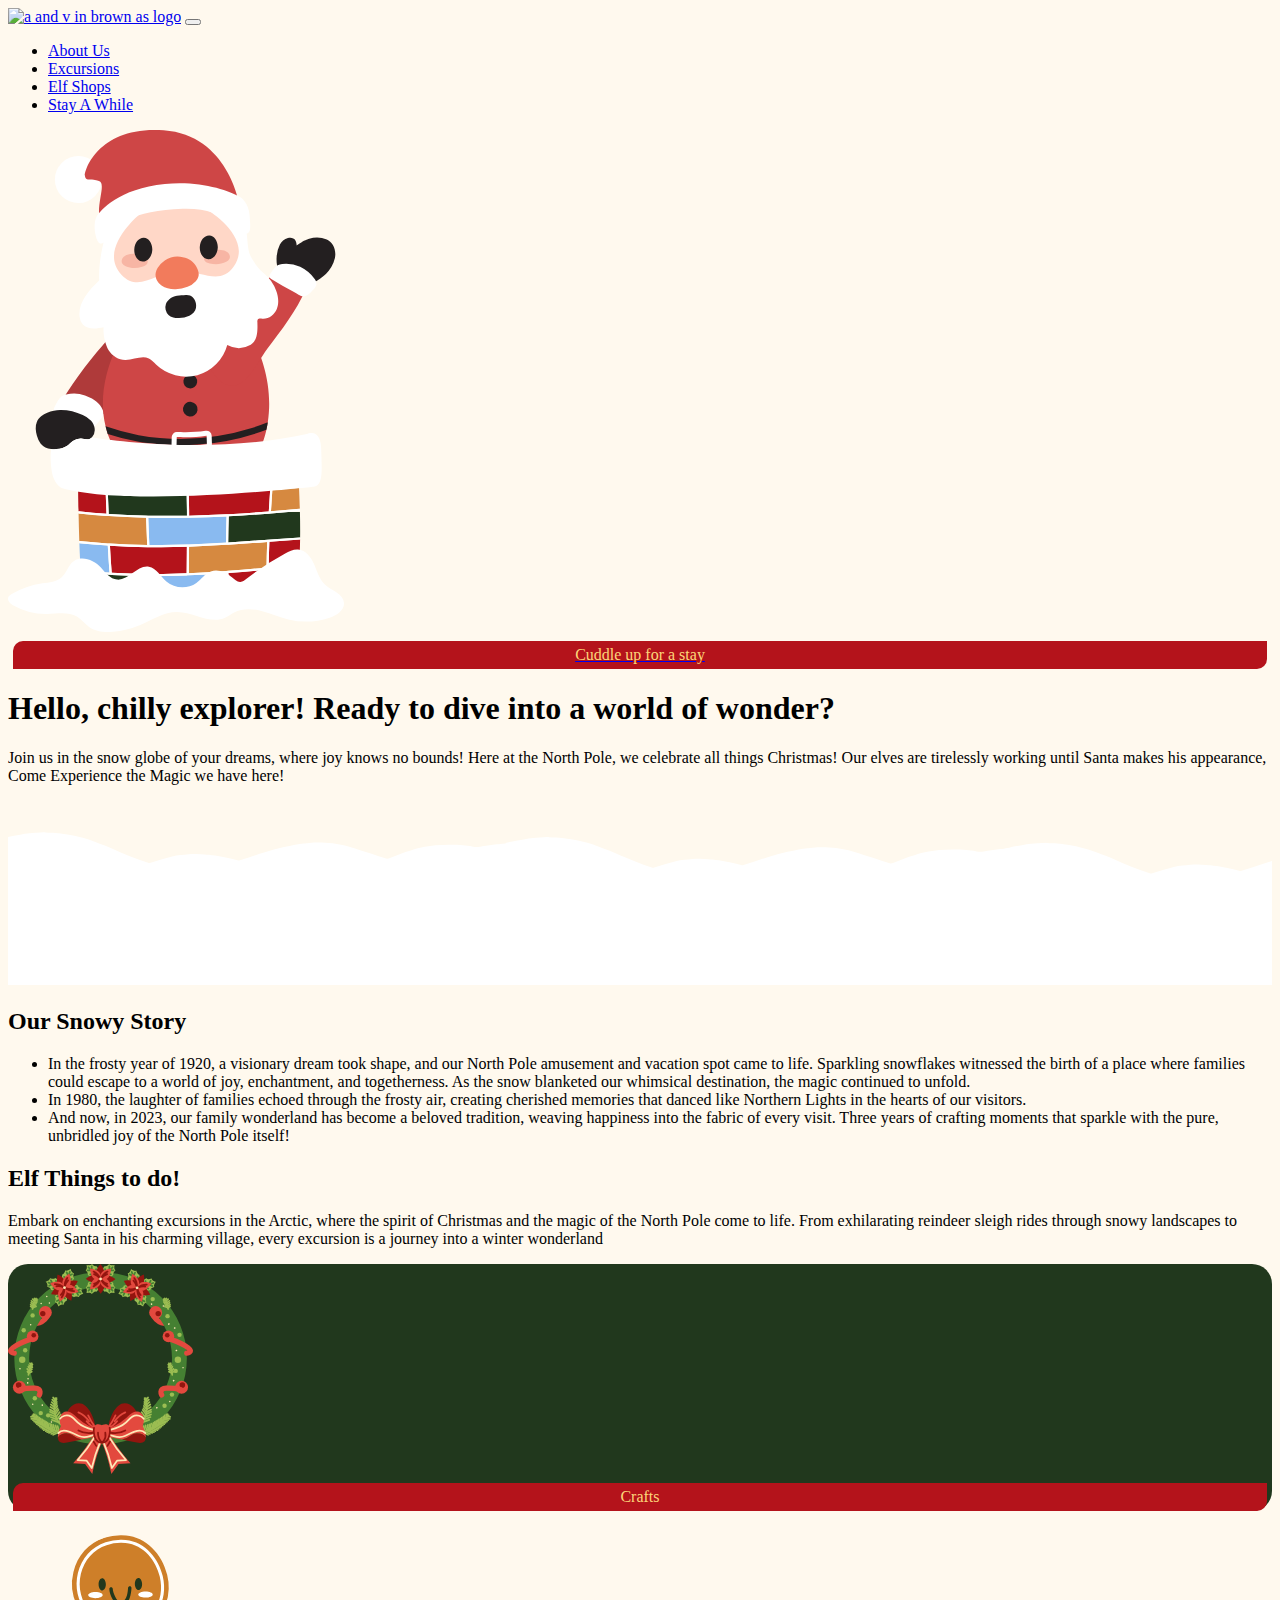
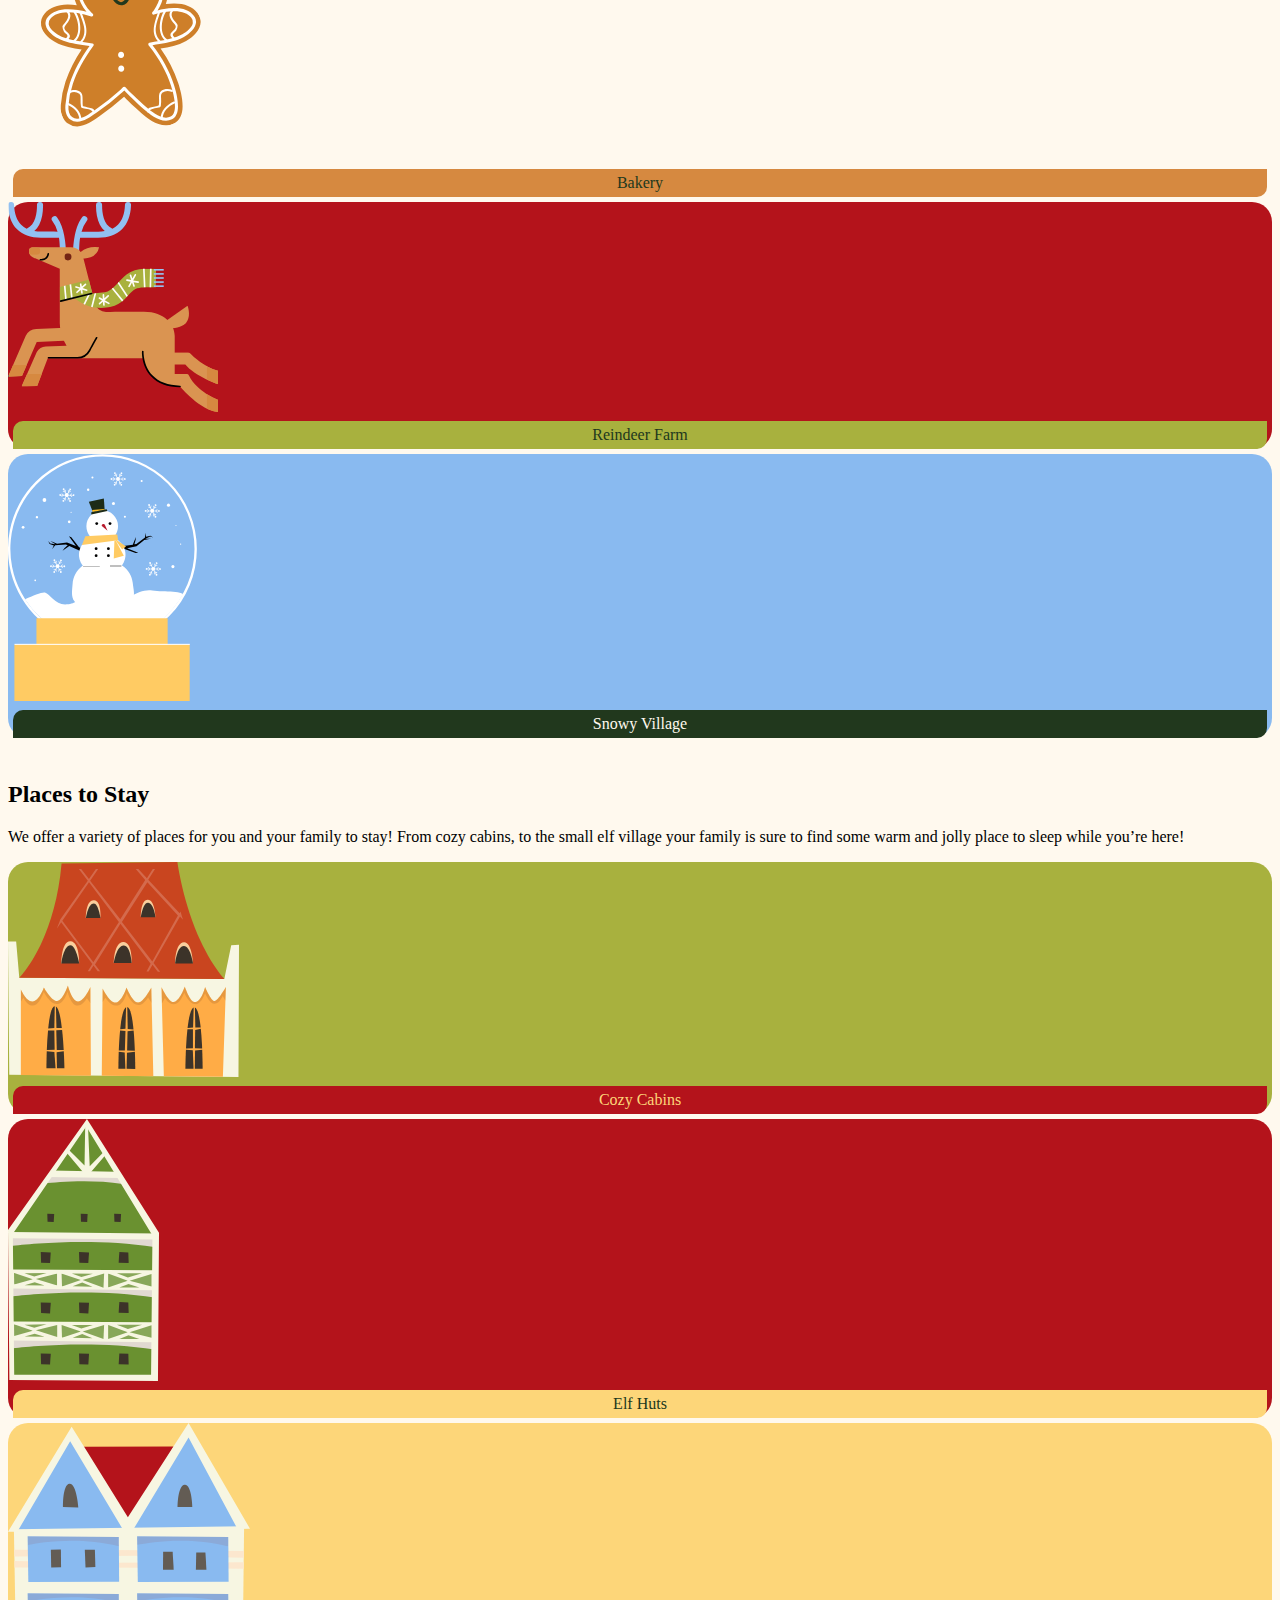
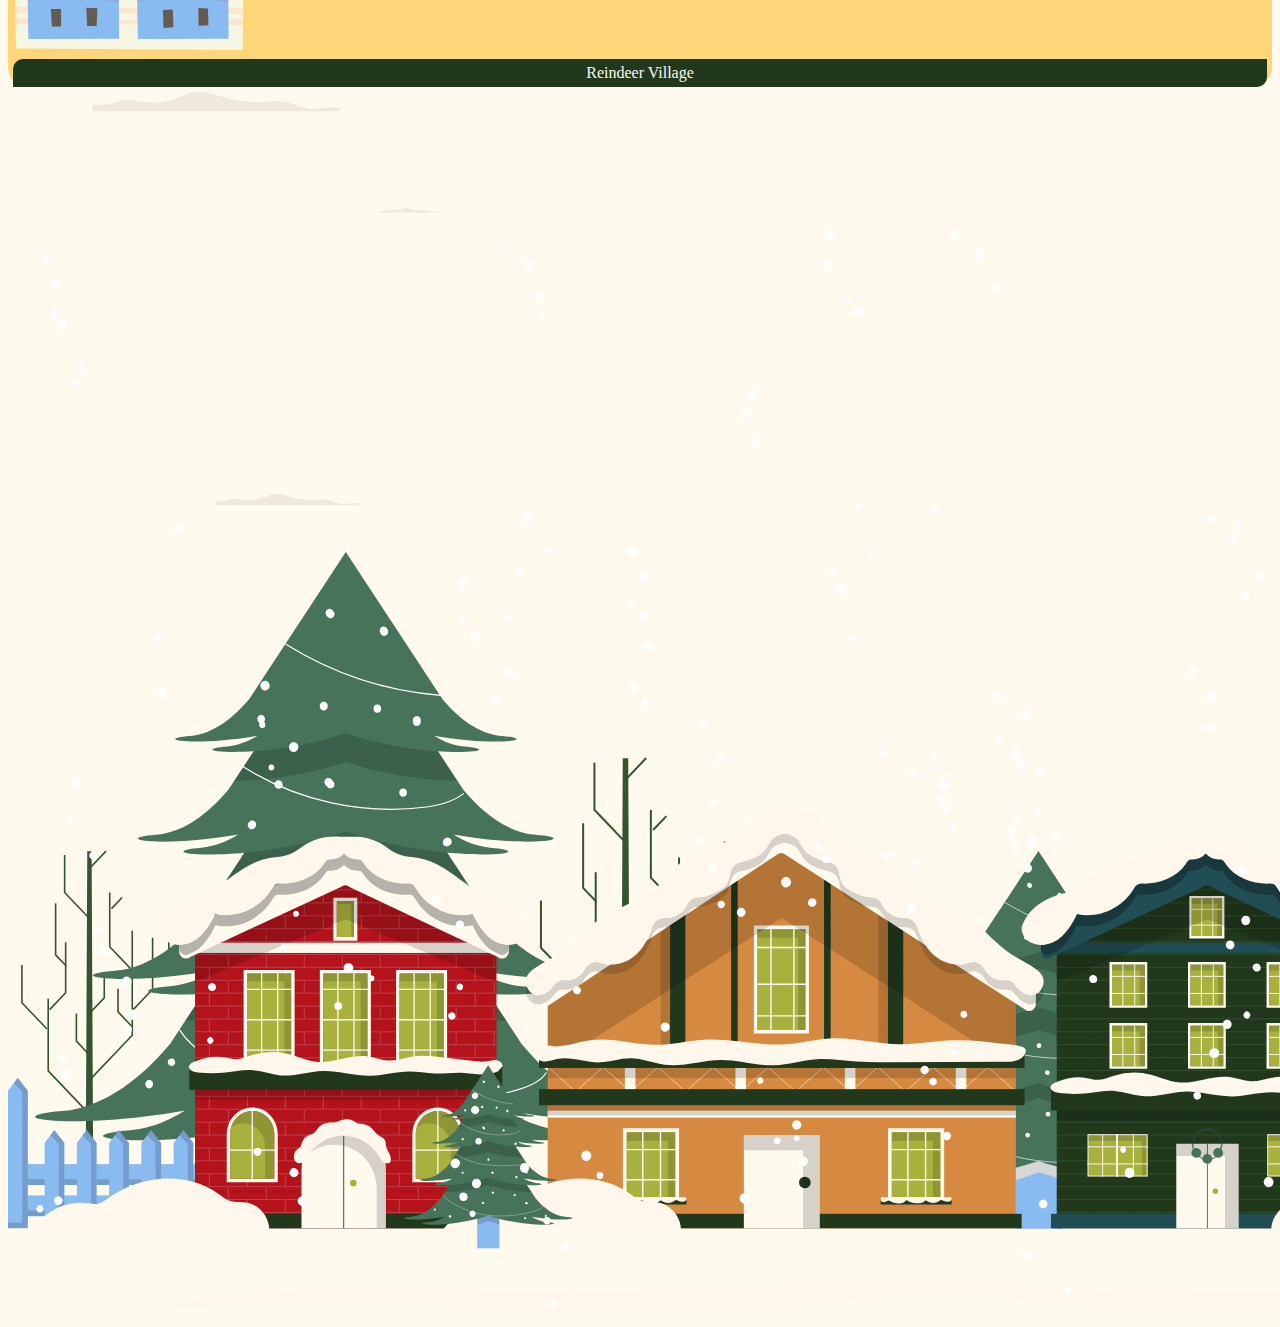
==== North Pole-Valaitis/index.html @ 67d1a9c7 "Initial Commit" ====
<!DOCTYPE html>
<html lang="en">

<head>
    <meta charset="utf-8">
    <meta http-equiv="X-UA-Compatible" content="IE=edge">
    <meta name="viewport" content="width=device-width, initial-scale=1">

    <title>North Pole</title>

    <link href="https://cdn.jsdelivr.net/npm/bootstrap@5.0.2/dist/css/bootstrap.min.css" rel="stylesheet"
        integrity="sha384-EVSTQN3/azprG1Anm3QDgpJLIm9Nao0Yz1ztcQTwFspd3yD65VohhpuuCOmLASjC" crossorigin="anonymous">
    <link rel="stylesheet" href="css/styles.css">

</head>

<body>
    <!-- header -->

    <nav>
        <div class="row">
            <div class="row">
                <nav class="navbar navbar-expand-lg navbar-light">
                    <a class="navbar-brand" href="index.html"><img src="images/leaficon.svg" width="30" height="30"
                            class="d-inline-block align-top" alt=" a and v in brown as logo"></a>
                    <button class="navbar-toggler" type="button" data-bs-toggle="collapse" data-bs-target="#navbarNav"
                        aria-controls="navbarNav" aria-expanded="false" aria-label="Toggle navigation">
                        <span class="navbar-toggler-icon"></span>
                    </button>
                    <div class="collapse navbar-collapse" id="navbarNav">
                        <ul class="navbar-nav header">
                            <li class="nav-item active">
                                <a class="nav-link active" href="index.html">About Us</a>
                            </li>
                            <li class="nav-item">
                                <a class="nav-link" href="#">Excursions</a>
                            </li>

                            <li class="nav-item">
                                <a class="nav-link" href="#">Elf Shops</a>
                            </li>
                            <li class="nav-item">
                                <a class="nav-link" href="#">Stay A While</a>
                            </li>
    
                        </ul>
                    </div>
                </nav>
    
    
            </div>
        </div>

    </nav>
    
    <!-- hero -->

    <div class="container py-5">
        <div class="row align-items-center">
                <div class="col-lg-3">
                <img class="w-100" src="images/santachimney.svg" alt="santa waving out of chimney">
                <a href="#"><p class="buttonred">Cuddle up for a stay</p></a>
                </div>
            <div class="col-lg-7">
                <h1>Hello, chilly explorer! Ready to dive into a world of wonder?</h1>
                <p> Join us in the snow globe of your dreams, where joy knows no bounds! Here at the North Pole, we celebrate all things Christmas! Our elves are tirelessly working until Santa makes his appearance, Come Experience the Magic we have here! </p>
        </div>
        </div>

    </div>

    <div class="container-fluid">
        <div class="row">
            <div class="col-12">
            <img class="w-100" src="images/snowybreak.svg" alt="">
        </div>
        </div>
    </div>


    <!-- snowy story -->

    <div class="container">
    <h2 class="text-center py-5">Our Snowy Story</h2>
    
    <div class="row">
        <div class="col-10">
            <ul>
                <li>In the frosty year of 1920, a visionary dream took shape, and our North Pole amusement and vacation spot came to life. Sparkling snowflakes witnessed the birth of a place where families could escape to a world of joy, enchantment, and togetherness. As the snow blanketed our whimsical destination, the magic continued to unfold.</li>

                <li>In 1980, the laughter of families echoed through the frosty air, creating cherished memories that danced like Northern Lights in the hearts of our visitors.</li>

                <li>And now, in 2023, our family wonderland has become a beloved tradition, weaving happiness into the fabric of every visit. Three years of crafting moments that sparkle with the pure, unbridled joy of the North Pole itself!</li>
            </ul>
        </div>
    </div>
    </div>

    <!-- elf to do -->
    
    <h2 class="text-center">Elf Things to do!</h2>

    <div class="container">
        <div class="row justify-content-center">
            <div class="col-6 pb-5 text-center">
            <p>Embark on enchanting excursions in the Arctic, where the spirit of Christmas and the magic of the North Pole come to life. From exhilarating reindeer sleigh rides through snowy landscapes to meeting Santa in his charming village, every excursion is a journey into a winter wonderland</p>
            </div>
        </div>
        </div>


    <div class="container">
        <div class="row justify-content-center">
            <div class="col-10 col-lg-3 col-md-5">
                <div class="squaredg p-2 row justify-content-center">
                <img src="images/wreath.svg" alt="">
                
                <p class="buttonred">Crafts</p>
            </div>
            </div>
            <div class="col-10 col-lg-3 col-md-5">
                <div class="squaresand p-2 row justify-content-center">
                <img src="images/gingerbreadman.svg" alt="">
                <p class="buttonbrown">Bakery</p>
                </div>
            </div>
            <div class="col-10 col-lg-3 col-md-5">
                <div class="squarered p-2 row justify-content-center">
                <img src="images/reindeericon.svg" alt="">
                <p class="buttonlg">Reindeer Farm</p>
                </div>
            </div>
            <div class="col-10 col-lg-3 col-md-5">
                <div class="squareblue p-2 row justify-content-center">
                <img src="images/snowmaninglobe.svg" alt="">
                <p class="buttondg">Snowy Village</p>
            </div>
            </div>
        </div>
    </div>


    <!-- Places to stay -->
    <img src="" alt="">

    <h2 class="text-center">Places to Stay</h2>
    <div class="row justify-content-center">
    <p class="col-6 text-center">We offer a variety of places for you and your family to stay! From cozy cabins, to the small elf village your family is sure to find some warm and jolly place to sleep while you’re here!</p>
</div>
    <div class="container">
        <div class="row justify-content-center">
            <div class="col-10 col-lg-3 col-md-4">
            <div class="squarelg p-2 row justify-content-center">
                <img  src="images/cozycabin.svg" alt="">
                <p class="buttonred">Cozy Cabins</p>
            </div>
            </div>
            <div class="col-10 col-lg-3 col-md-4 mx-2">
                <div class="squarered p-2 row justify-content-center">
                    <img  src="images/elfhut.svg" alt="">
                    <p class="buttonyellow">Elf Huts</p>
                </div>
                </div>
                <div class="col-10 col-lg-3 col-md-4">
                    <div class="squareyellow p-2 row justify-content-center">
                        <img  src="images/reindeervillage.svg" alt="">
                        <p class="buttondg">Reindeer Village</p>
                    </div>
                    </div>
            
        </div>
    </div>

 
 
    

    <!-- footer -->

    
    <footer>
        <div class="container-fluid">
            <div class="row">
                <div class="col-12">
                    <img  class="vh-100" src="images/footerhomes.svg" alt="">
                </div>
            </div>
        </div>
    </footer>


    <script src="https://cdn.jsdelivr.net/npm/bootstrap@5.0.2/dist/js/bootstrap.bundle.min.js"
    integrity="sha384-MrcW6ZMFYlzcLA8Nl+NtUVF0sA7MsXsP1UyJoMp4YLEuNSfAP+JcXn/tWtIaxVXM"
    crossorigin="anonymous"></script>
</body>

</html>
---- North Pole-Valaitis/css/styles.css ----
body{background-color:#fff9ee;background-image:url("sandbackground.png")}.buttonred{background-color:#b4131b;width:20px 50px;border-radius:10px 0px 10px 0px;text-align:center;color:#fdd679;padding:5px;margin:5px}.buttonyellow{background-color:#fdd679;width:20px 50px;border-radius:10px 0px 10px 0px;text-align:center;color:#21381d;padding:5px;margin:5px}.buttondg{background-color:#21381d;width:20px 50px;border-radius:10px 0px 10px 0px;text-align:center;color:#fff9ee;padding:5px;margin:5px}.buttonbrown{background-color:#d68940;width:20px 50px;border-radius:10px 0px 10px 0px;text-align:center;color:#21381d;padding:5px;margin:5px}.buttonlg{background-color:#a8b13e;width:20px 50px;border-radius:10px 0px 10px 0px;text-align:center;color:#21381d;padding:5px;margin:5px}.squaredg{background-color:#21381d;border-radius:20px}.squarelg{background-color:#a8b13e;border-radius:20px}.squarered{background-color:#b4131b;border-radius:20px}.squarebrown{background-color:#d68940;border-radius:20px}.squaresand{background-color:#fff9ee;border-radius:20px}.squareyellow{background-color:#fdd679;border-radius:20px}.squareblue{background-color:#89baf0;border-radius:20px}
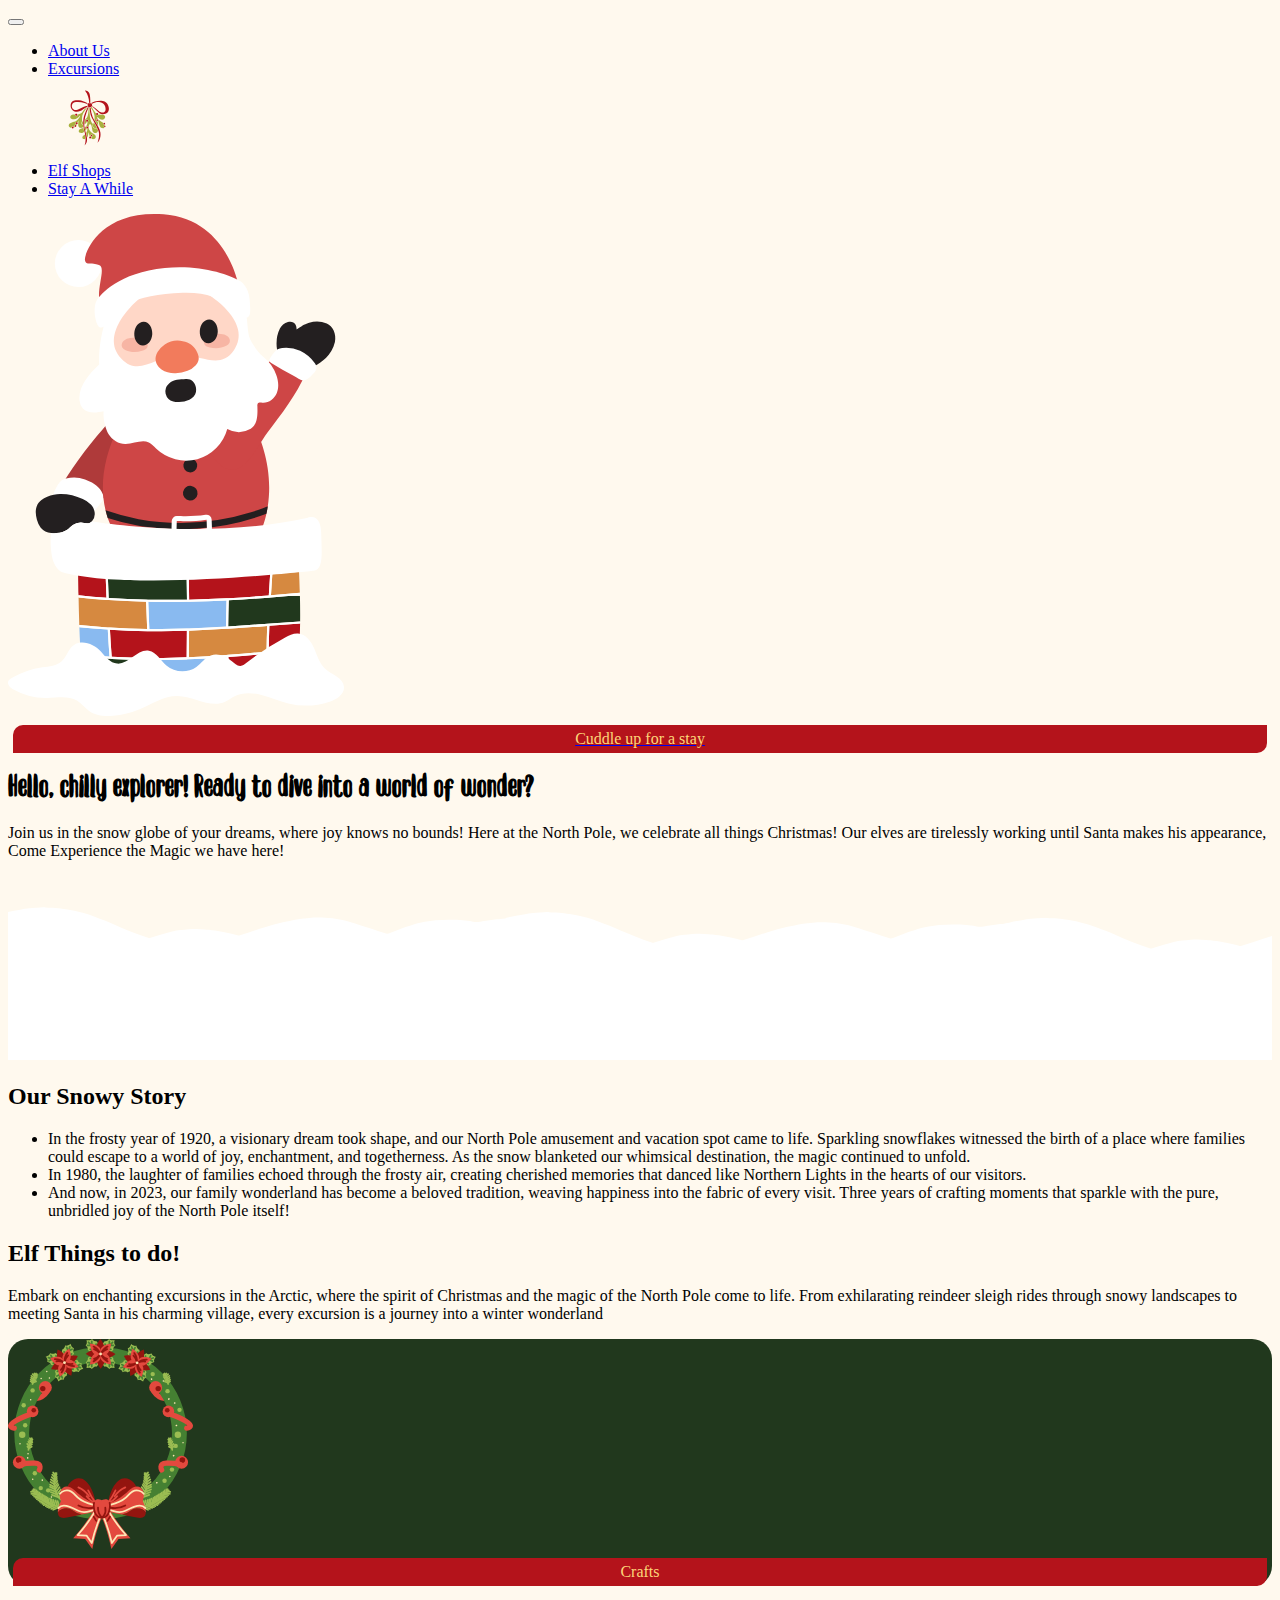
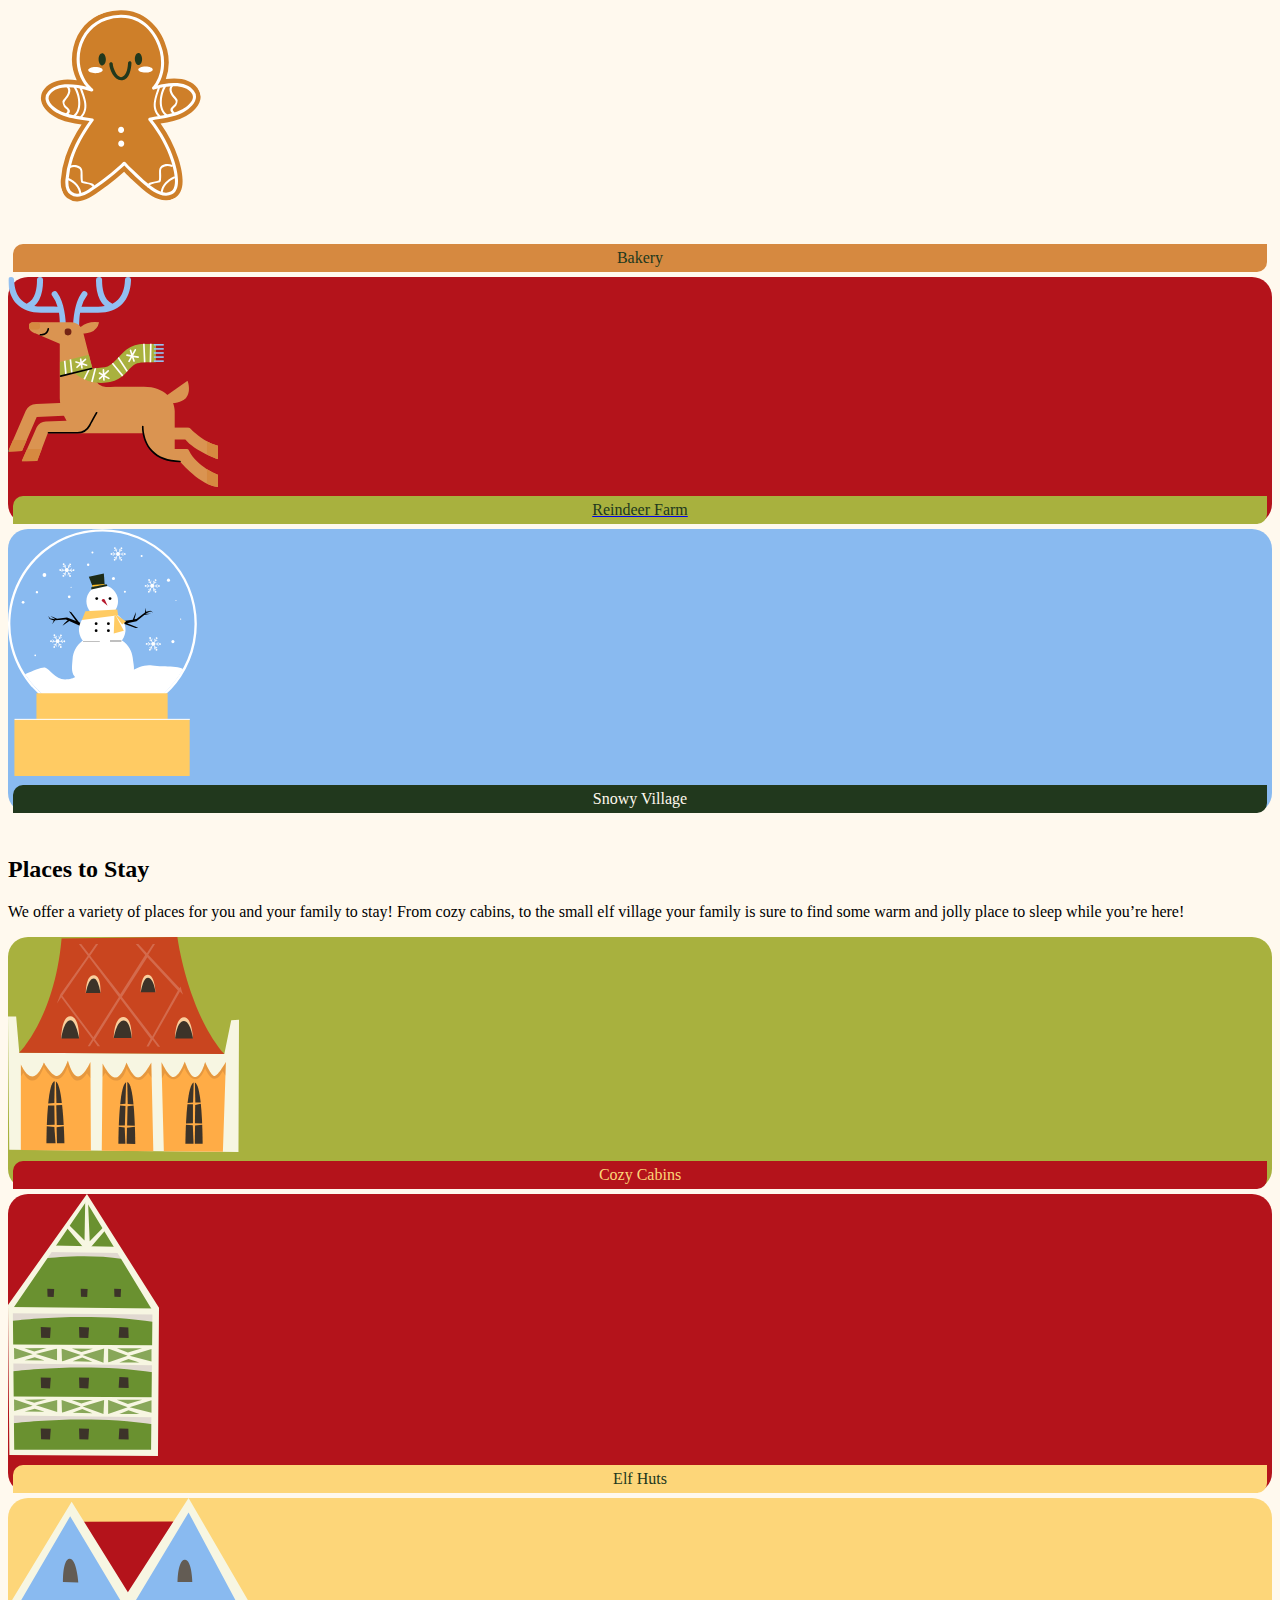
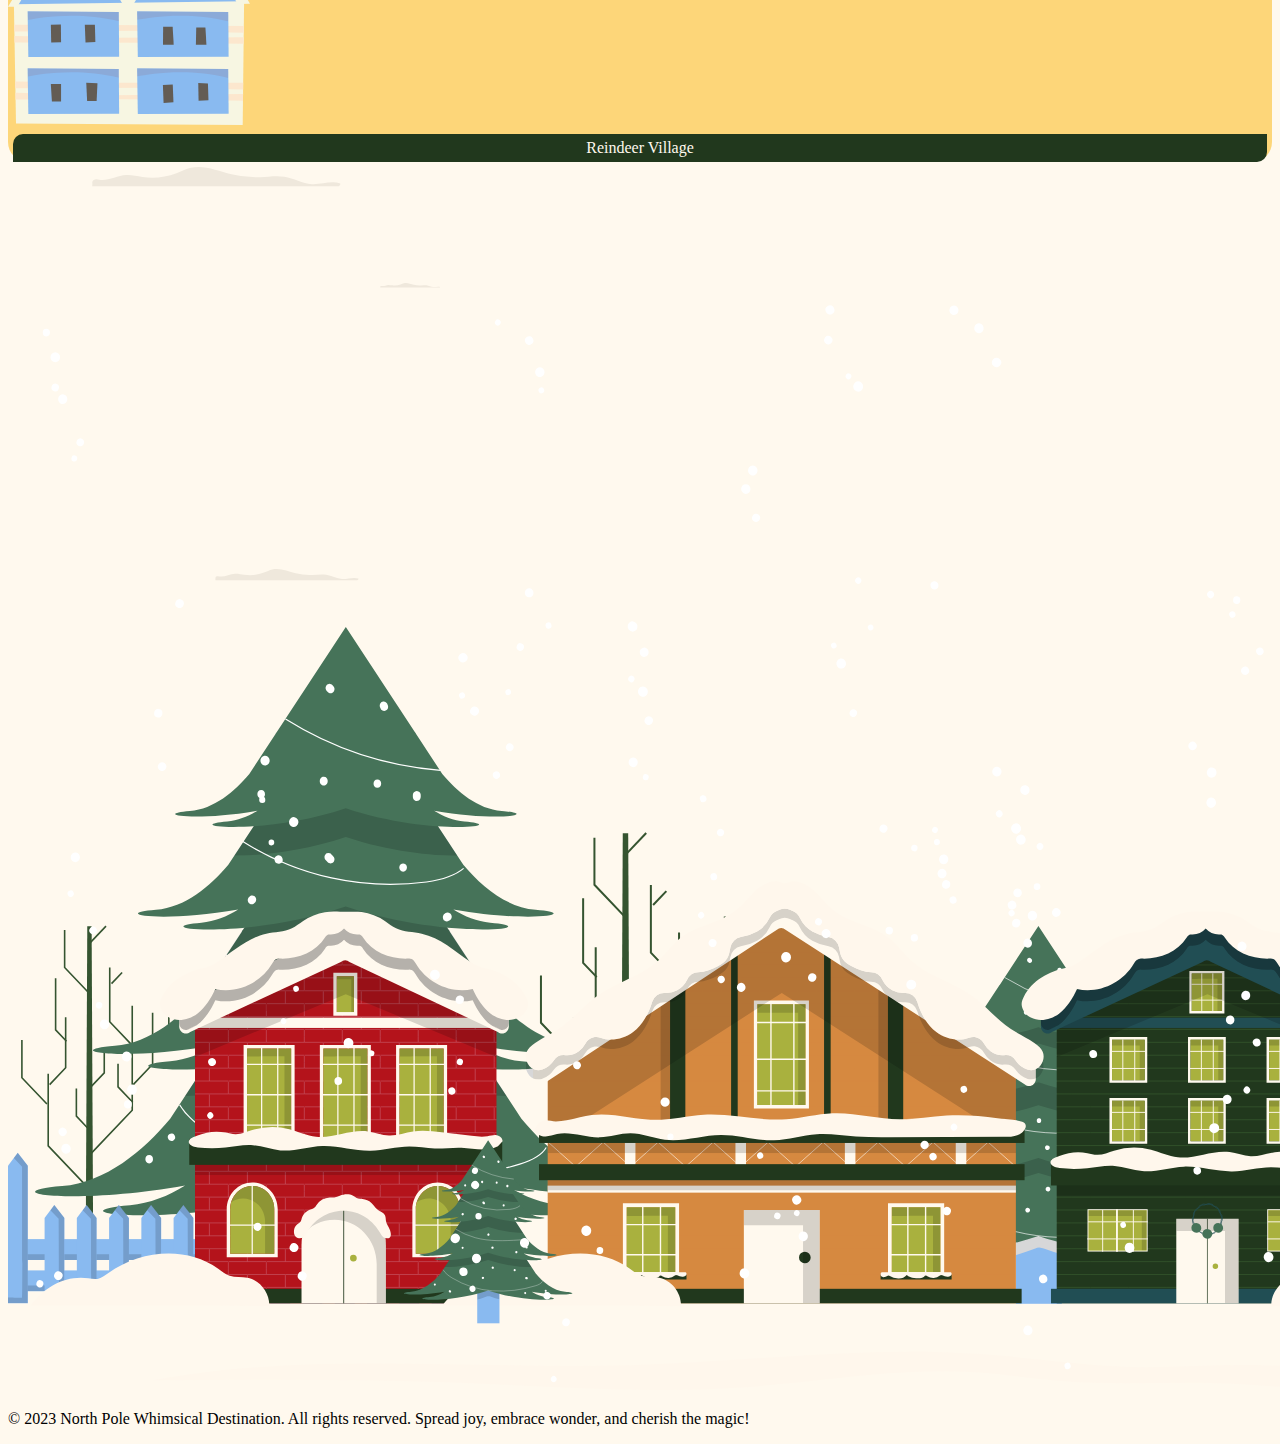
==== commit 126e79ee: "changes to christmas cards, fonts added" ====
--- a/North Pole-Valaitis/index.html
+++ b/North Pole-Valaitis/index.html
@@ -10,7 +10,9 @@
 
     <link href="https://cdn.jsdelivr.net/npm/bootstrap@5.0.2/dist/css/bootstrap.min.css" rel="stylesheet"
         integrity="sha384-EVSTQN3/azprG1Anm3QDgpJLIm9Nao0Yz1ztcQTwFspd3yD65VohhpuuCOmLASjC" crossorigin="anonymous">
+        <link rel="stylesheet" href="css/stylesheet.css">
     <link rel="stylesheet" href="css/styles.css">
+
 
 </head>
 
@@ -21,25 +23,28 @@
         <div class="row">
             <div class="row">
                 <nav class="navbar navbar-expand-lg navbar-light">
-                    <a class="navbar-brand" href="index.html"><img src="images/leaficon.svg" width="30" height="30"
-                            class="d-inline-block align-top" alt=" a and v in brown as logo"></a>
                     <button class="navbar-toggler" type="button" data-bs-toggle="collapse" data-bs-target="#navbarNav"
                         aria-controls="navbarNav" aria-expanded="false" aria-label="Toggle navigation">
                         <span class="navbar-toggler-icon"></span>
                     </button>
                     <div class="collapse navbar-collapse" id="navbarNav">
-                        <ul class="navbar-nav header">
-                            <li class="nav-item active">
+                        <ul class="navbar-nav header align-items-center">
+                            <li class="nav-item active px-5">
                                 <a class="nav-link active" href="index.html">About Us</a>
                             </li>
-                            <li class="nav-item">
-                                <a class="nav-link" href="#">Excursions</a>
-                            </li>
-
-                            <li class="nav-item">
+
+                            <li class="nav-item px-5">
+                                <a class="nav-link" href="excursions.html">Excursions</a>
+                            </li>
+
+                            <a class="navbar-brand px-5" href="index.html"><img src="images/mistletoe.svg" width="80" height="80"
+                                class="d-inline-block align-top" alt="mistletoe with ribbon">
+                            </a>
+
+                            <li class="nav-item px-5">
                                 <a class="nav-link" href="#">Elf Shops</a>
                             </li>
-                            <li class="nav-item">
+                            <li class="nav-item px-5">
                                 <a class="nav-link" href="#">Stay A While</a>
                             </li>
     
@@ -57,7 +62,7 @@
 
     <div class="container py-5">
         <div class="row align-items-center">
-                <div class="col-lg-3">
+                <div class="col-lg-3 col-9">
                 <img class="w-100" src="images/santachimney.svg" alt="santa waving out of chimney">
                 <a href="#"><p class="buttonred">Cuddle up for a stay</p></a>
                 </div>
@@ -112,7 +117,7 @@
     <div class="container">
         <div class="row justify-content-center">
             <div class="col-10 col-lg-3 col-md-5">
-                <div class="squaredg p-2 row justify-content-center">
+                <div class="squaredg p-2 row justify-content-center ">
                 <img src="images/wreath.svg" alt="">
                 
                 <p class="buttonred">Crafts</p>
@@ -125,10 +130,12 @@
                 </div>
             </div>
             <div class="col-10 col-lg-3 col-md-5">
+                <a href="reindeerfarm.html">
                 <div class="squarered p-2 row justify-content-center">
                 <img src="images/reindeericon.svg" alt="">
                 <p class="buttonlg">Reindeer Farm</p>
                 </div>
+                </a>
             </div>
             <div class="col-10 col-lg-3 col-md-5">
                 <div class="squareblue p-2 row justify-content-center">
@@ -186,6 +193,13 @@
                 </div>
             </div>
         </div>
+
+        <div class="container">
+            <div class="row text-center">
+                <p> © 2023 North Pole Whimsical Destination. All rights reserved. Spread joy, embrace wonder, and cherish the magic!</p>
+                </div>
+        </div>
+
     </footer>
 
 
--- a/North Pole-Valaitis/css/styles.css
+++ b/North Pole-Valaitis/css/styles.css
@@ -1 +1 @@
-body{background-color:#fff9ee;background-image:url("sandbackground.png")}.buttonred{background-color:#b4131b;width:20px 50px;border-radius:10px 0px 10px 0px;text-align:center;color:#fdd679;padding:5px;margin:5px}.buttonyellow{background-color:#fdd679;width:20px 50px;border-radius:10px 0px 10px 0px;text-align:center;color:#21381d;padding:5px;margin:5px}.buttondg{background-color:#21381d;width:20px 50px;border-radius:10px 0px 10px 0px;text-align:center;color:#fff9ee;padding:5px;margin:5px}.buttonbrown{background-color:#d68940;width:20px 50px;border-radius:10px 0px 10px 0px;text-align:center;color:#21381d;padding:5px;margin:5px}.buttonlg{background-color:#a8b13e;width:20px 50px;border-radius:10px 0px 10px 0px;text-align:center;color:#21381d;padding:5px;margin:5px}.squaredg{background-color:#21381d;border-radius:20px}.squarelg{background-color:#a8b13e;border-radius:20px}.squarered{background-color:#b4131b;border-radius:20px}.squarebrown{background-color:#d68940;border-radius:20px}.squaresand{background-color:#fff9ee;border-radius:20px}.squareyellow{background-color:#fdd679;border-radius:20px}.squareblue{background-color:#89baf0;border-radius:20px}
+body{background-color:#fff9ee;background-image:url("../images/sandbackground.png")}.buttonred{background-color:#b4131b;width:20px 50px;border-radius:10px 0px 10px 0px;text-align:center;color:#fdd679;padding:5px;margin:5px}.buttonyellow{background-color:#fdd679;width:20px 50px;border-radius:10px 0px 10px 0px;text-align:center;color:#21381d;padding:5px;margin:5px}.buttondg{background-color:#21381d;width:20px 50px;border-radius:10px 0px 10px 0px;text-align:center;color:#fff9ee;padding:5px;margin:5px}.buttonbrown{background-color:#d68940;width:20px 50px;border-radius:10px 0px 10px 0px;text-align:center;color:#21381d;padding:5px;margin:5px}.buttonlg{background-color:#a8b13e;width:20px 50px;border-radius:10px 0px 10px 0px;text-align:center;color:#21381d;padding:5px;margin:5px}.squaredg{background-color:#21381d;border-radius:20px}.squarelg{background-color:#a8b13e;border-radius:20px}.squarered{background-color:#b4131b;border-radius:20px}.squarebrown{background-color:#d68940;border-radius:20px}.squaresand{background-color:#fff9ee;border-radius:20px}.squareyellow{background-color:#fdd679;border-radius:20px}.squareblue{background-color:#89baf0;border-radius:20px}a:hover{text-decoration:none;color:none}p a{text-decoration:none}h1{font-family:'brown_cakeregular'}/*! Generated by Font Squirrel (https://www.fontsquirrel.com) on November 27, 2023 */@font-face{font-family:'brown_cakeregular';src:url("../fonts/brown_cake.woff2") format("woff2"),url("fonts/brown_cake.woff") format("woff");font-weight:normal;font-style:normal}@font-face{font-family:'crimsonregular';src:url("../fonts/crimsonregular.woff2") format("woff2"),url("../fonts/crimsonregular.woff") format("woff");font-weight:normal;font-style:normal}@font-face{font-family:'floriesregular';src:url("../fonts/floriesregular.woff2") format("woff2"),url("../fonts/floriesregular.woff") format("woff");font-weight:normal;font-style:normal}
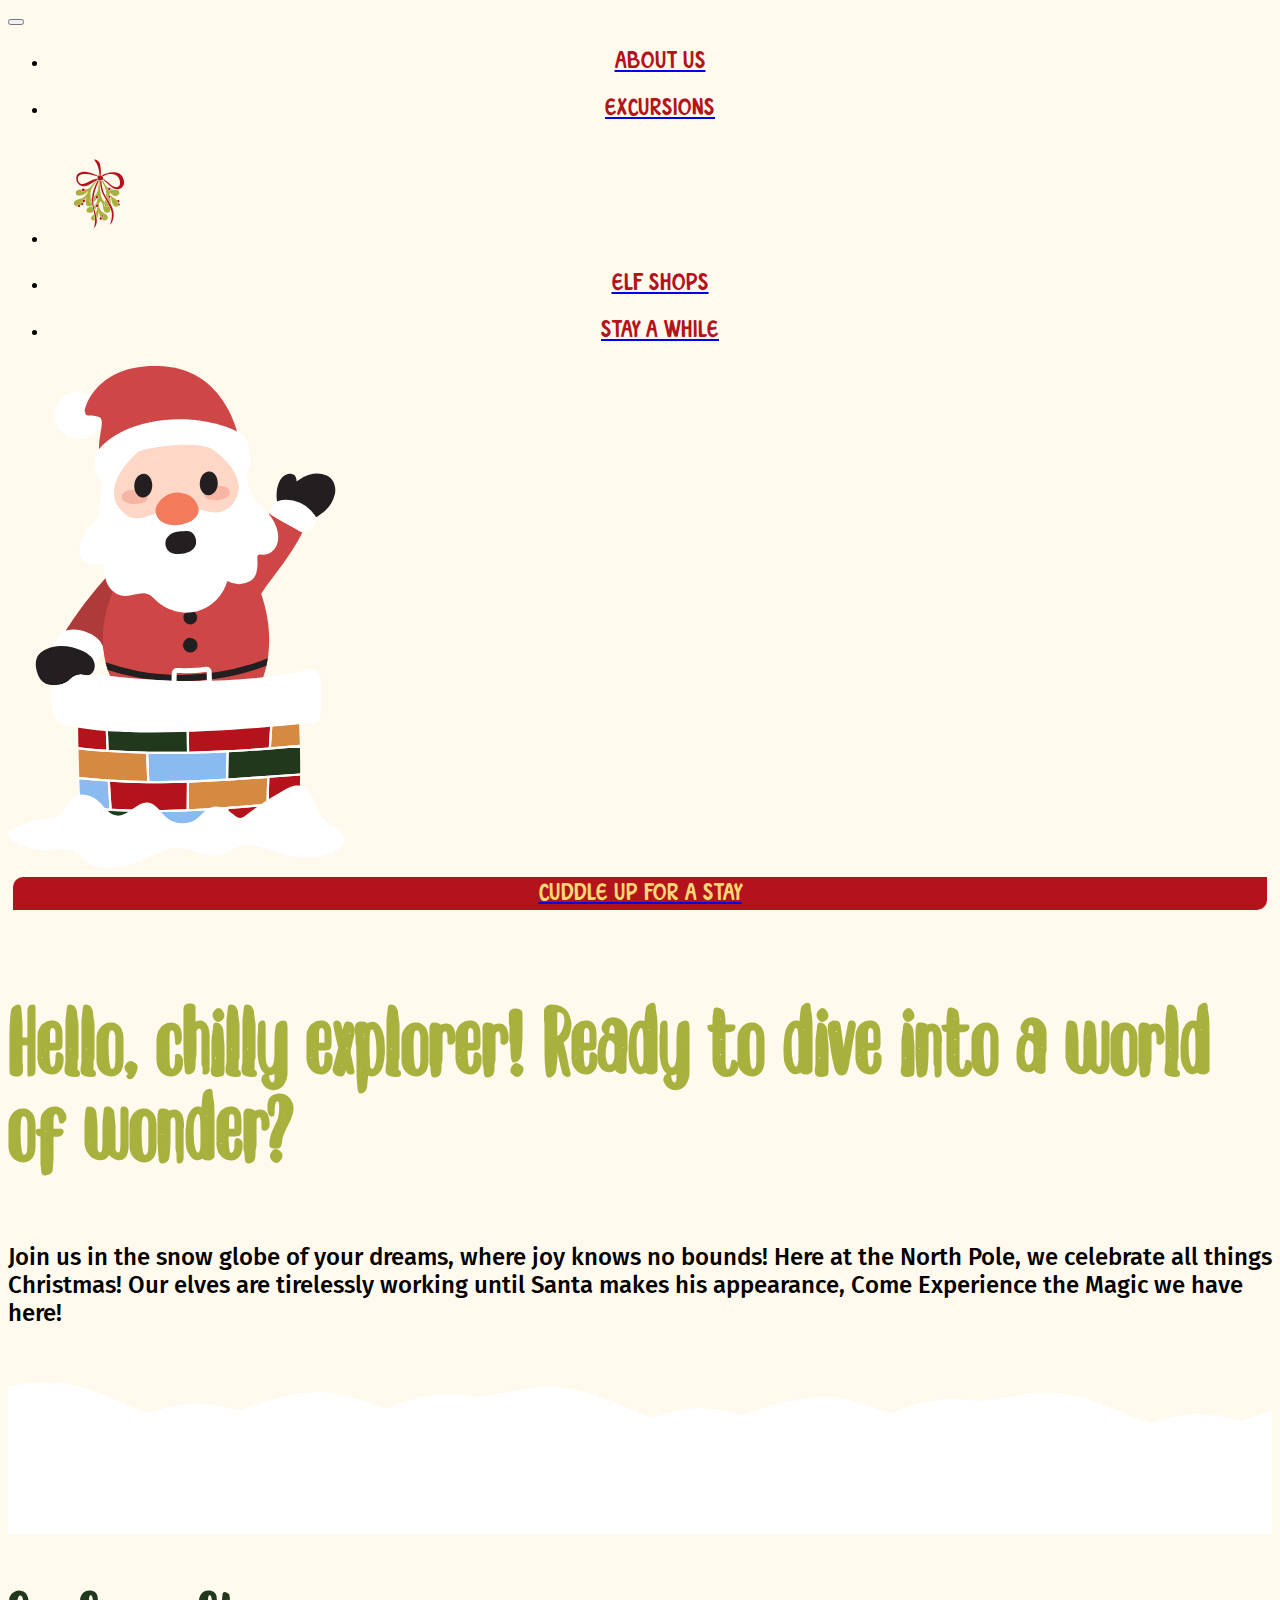
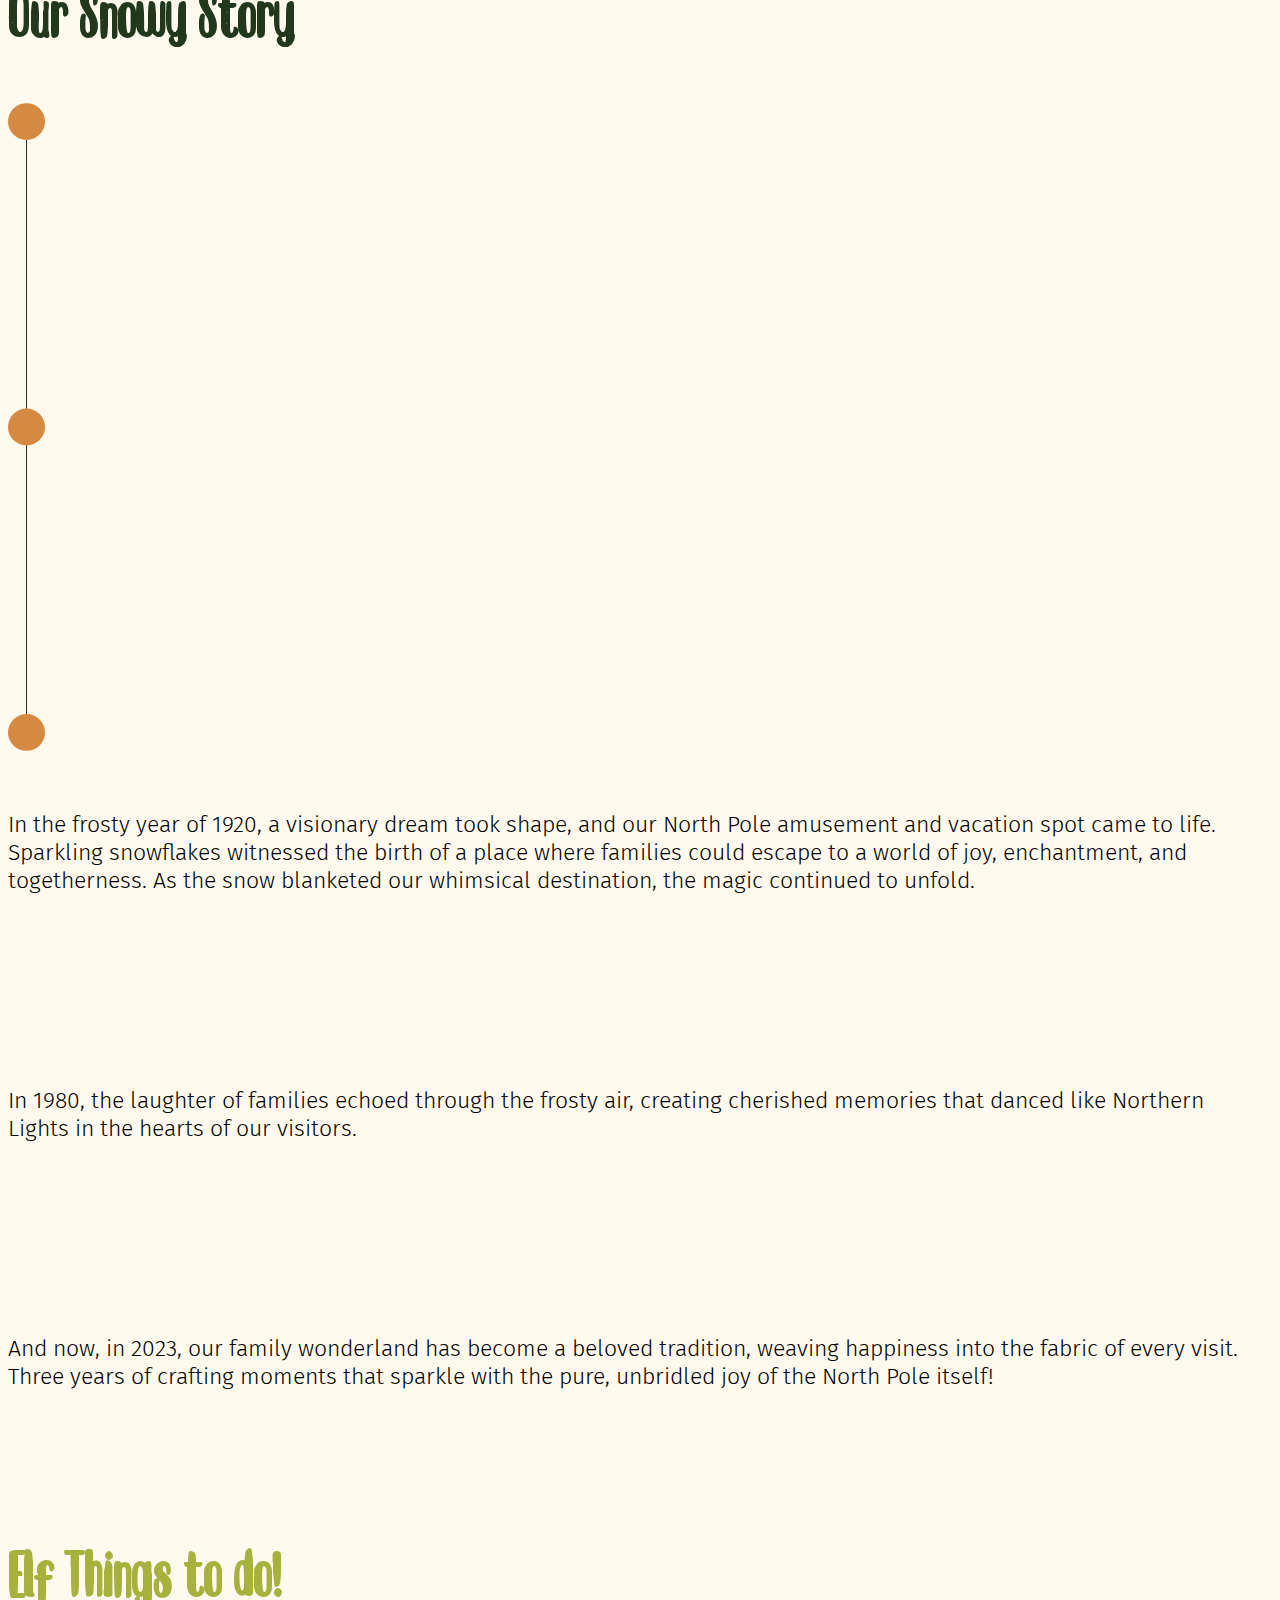
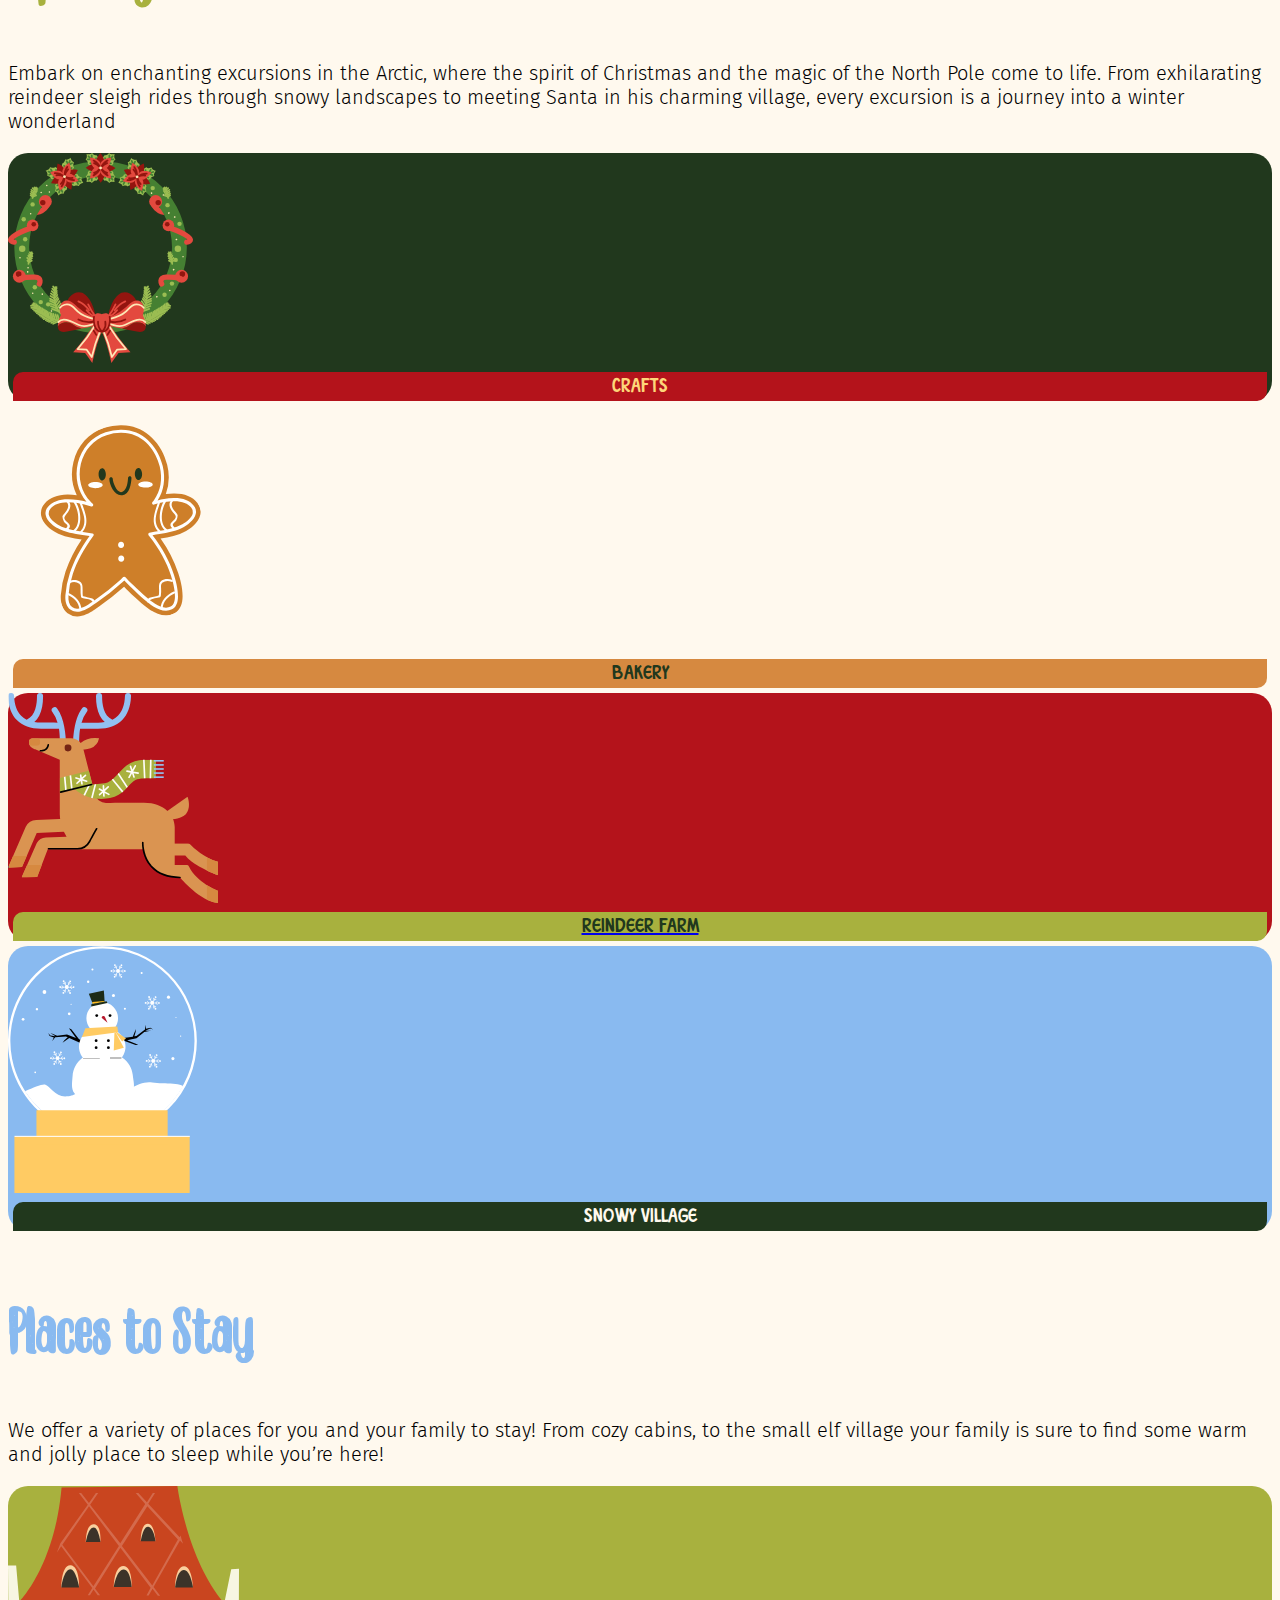
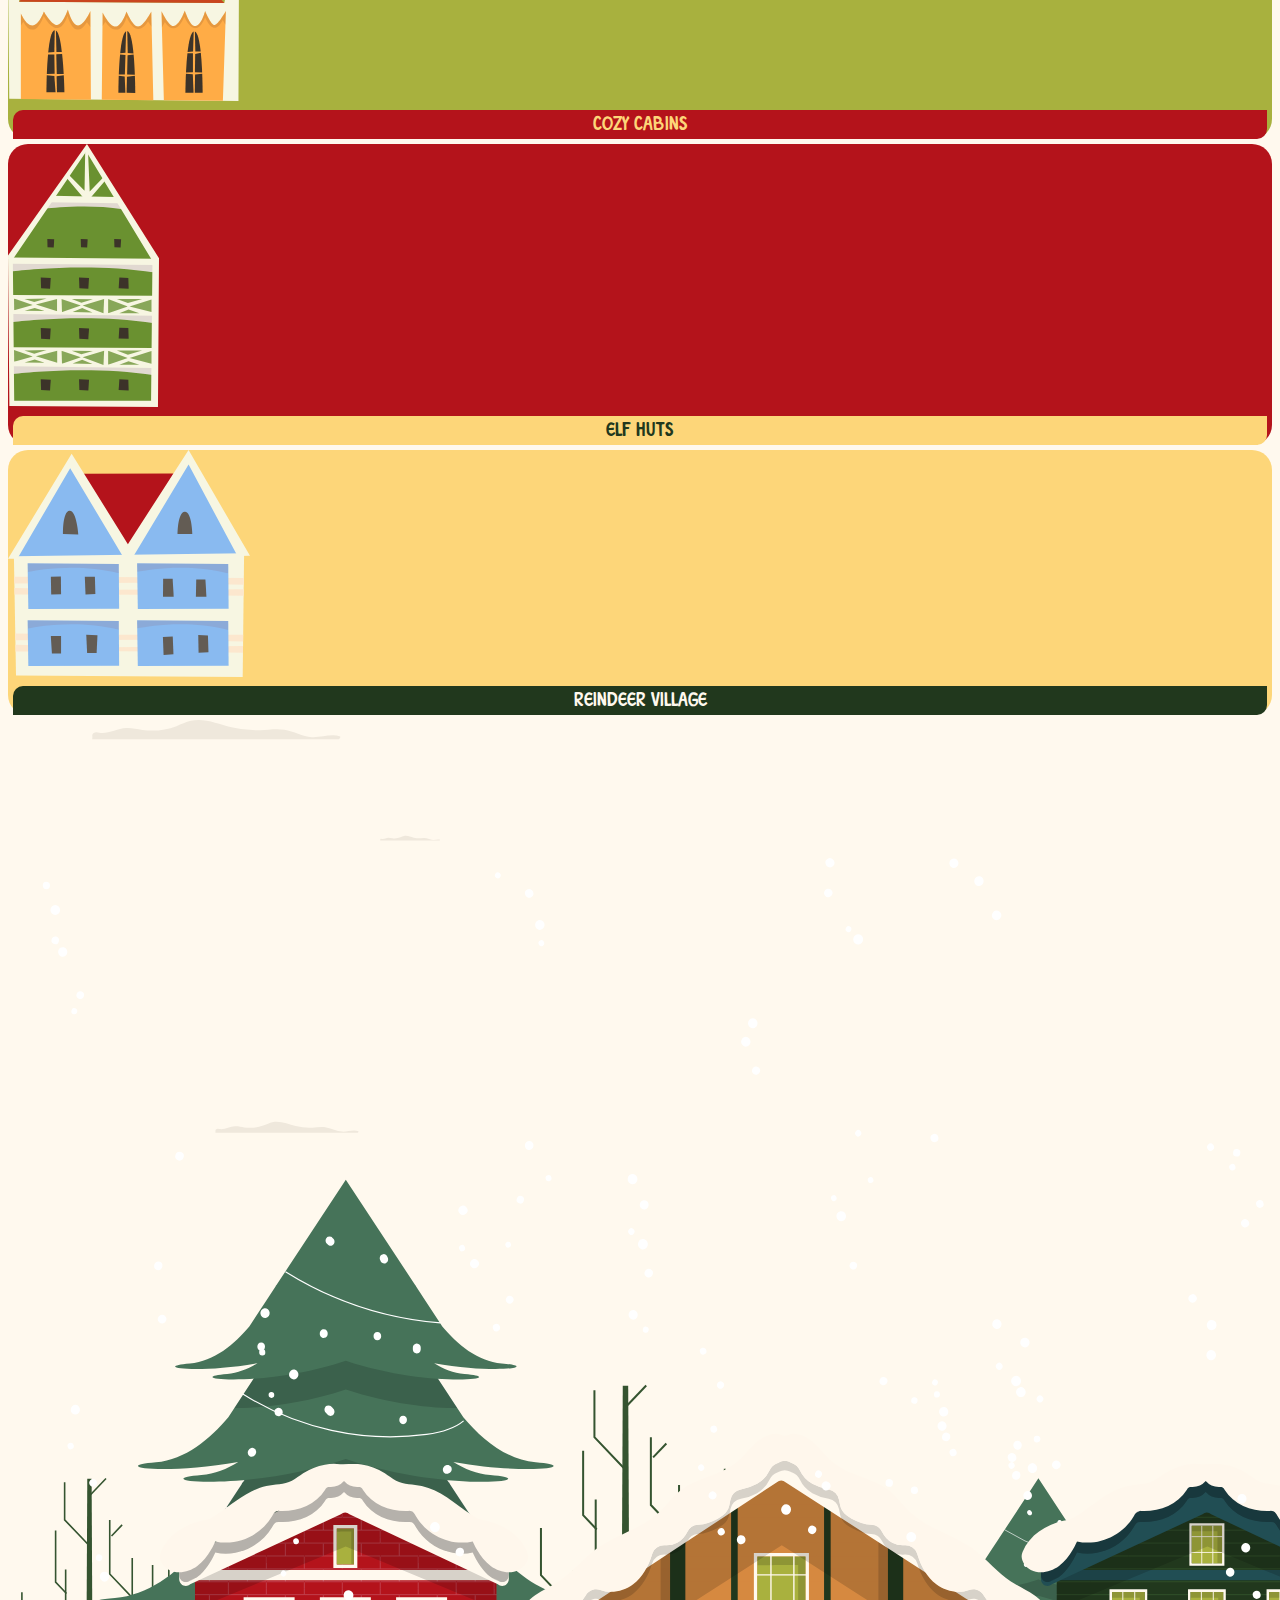
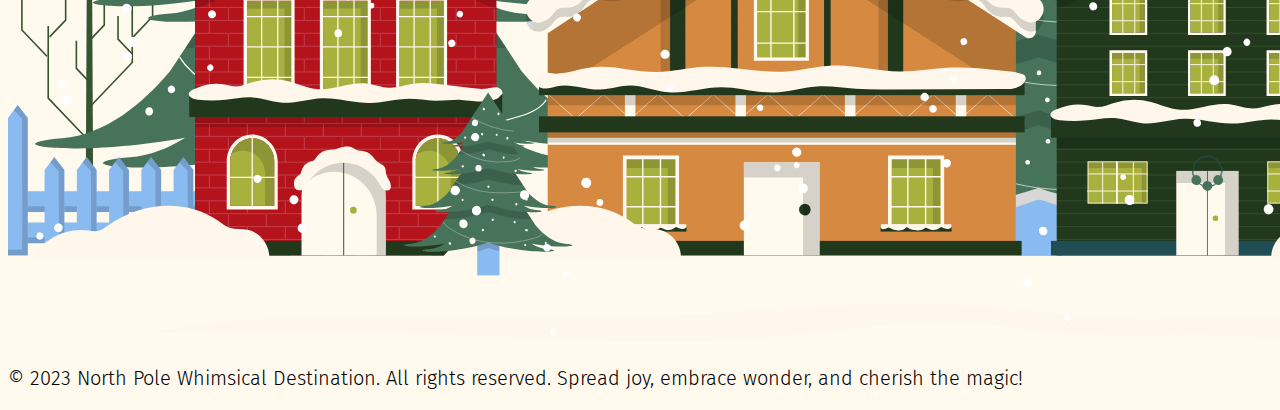
==== commit 0b9a786f: "created text styles, edited headers" ====
--- a/North Pole-Valaitis/index.html
+++ b/North Pole-Valaitis/index.html
@@ -10,7 +10,7 @@
 
     <link href="https://cdn.jsdelivr.net/npm/bootstrap@5.0.2/dist/css/bootstrap.min.css" rel="stylesheet"
         integrity="sha384-EVSTQN3/azprG1Anm3QDgpJLIm9Nao0Yz1ztcQTwFspd3yD65VohhpuuCOmLASjC" crossorigin="anonymous">
-        <link rel="stylesheet" href="css/stylesheet.css">
+        <link href="https://fonts.googleapis.com/css2?family=Fira+Sans:wght@300;500&display=swap" rel="stylesheet">
     <link rel="stylesheet" href="css/styles.css">
 
 
@@ -20,56 +20,68 @@
     <!-- header -->
 
     <nav>
-        <div class="row">
+        <div class="container">
             <div class="row">
-                <nav class="navbar navbar-expand-lg navbar-light">
+                <nav class="navbar navbar-expand-lg">
                     <button class="navbar-toggler" type="button" data-bs-toggle="collapse" data-bs-target="#navbarNav"
                         aria-controls="navbarNav" aria-expanded="false" aria-label="Toggle navigation">
                         <span class="navbar-toggler-icon"></span>
                     </button>
-                    <div class="collapse navbar-collapse" id="navbarNav">
+                    <div class="collapse navbar-collapse justify-content-center" id="navbarNav">
                         <ul class="navbar-nav header align-items-center">
-                            <li class="nav-item active px-5">
-                                <a class="nav-link active" href="index.html">About Us</a>
-                            </li>
-
-                            <li class="nav-item px-5">
-                                <a class="nav-link" href="excursions.html">Excursions</a>
-                            </li>
-
-                            <a class="navbar-brand px-5" href="index.html"><img src="images/mistletoe.svg" width="80" height="80"
-                                class="d-inline-block align-top" alt="mistletoe with ribbon">
-                            </a>
-
-                            <li class="nav-item px-5">
-                                <a class="nav-link" href="#">Elf Shops</a>
-                            </li>
-                            <li class="nav-item px-5">
-                                <a class="nav-link" href="#">Stay A While</a>
-                            </li>
-    
+                            <li class="nav-item active col-3">
+                                <a class="nav-link active" href="index.html">
+                                    <p>About Us</p>
+                                </a>
+                            </li>
+
+                            <li class="nav-item col-3">
+                                <a class="nav-link" href="excursions.html">
+                                    <p>Excursions</p>
+                                </a>
+                            </li>
+
+                            <li class="navbar-brand "><a href="index.html"><img src="images/mistletoe.svg" width="100"
+                                        height="100" class="d-inline-block align-top" alt="mistletoe with ribbon">
+                                </a></li>
+
+                            <li class="nav-item col-3">
+                                <a class="nav-link" href="#">
+                                    <p>Elf Shops</p>
+                                </a>
+                            </li>
+                            <li class="nav-item col-3">
+                                <a class="nav-link" href="#">
+                                    <p>Stay A While</p>
+                                </a>
+                            </li>
+
                         </ul>
                     </div>
                 </nav>
-    
-    
-            </div>
+
+            </div>
+
         </div>
 
     </nav>
-    
+
     <!-- hero -->
 
     <div class="container py-5">
-        <div class="row align-items-center">
-                <div class="col-lg-3 col-9">
+        <div class="row align-items-center header">
+            <div class="col-lg-3 col-9">
                 <img class="w-100" src="images/santachimney.svg" alt="santa waving out of chimney">
-                <a href="#"><p class="buttonred">Cuddle up for a stay</p></a>
-                </div>
-            <div class="col-lg-7">
-                <h1>Hello, chilly explorer! Ready to dive into a world of wonder?</h1>
-                <p> Join us in the snow globe of your dreams, where joy knows no bounds! Here at the North Pole, we celebrate all things Christmas! Our elves are tirelessly working until Santa makes his appearance, Come Experience the Magic we have here! </p>
-        </div>
+                <a href="stayawhile.html">
+                    <p class="buttonred">Cuddle up for a stay</p>
+                </a>
+            </div>
+            <div class="col-lg-8">
+                <h1 class="title">Hello, chilly explorer! Ready to dive into a world of wonder?</h1>
+                <p class="bodyheavy"> Join us in the snow globe of your dreams, where joy knows no bounds! Here at the North Pole, we
+                    celebrate all things Christmas! Our elves are tirelessly working until Santa makes his appearance,
+                    Come Experience the Magic we have here! </p>
+            </div>
         </div>
 
     </div>
@@ -77,8 +89,8 @@
     <div class="container-fluid">
         <div class="row">
             <div class="col-12">
-            <img class="w-100" src="images/snowybreak.svg" alt="">
-        </div>
+                <img class="w-100" src="images/snowybreak.svg" alt="">
+            </div>
         </div>
     </div>
 
@@ -86,62 +98,87 @@
     <!-- snowy story -->
 
     <div class="container">
-    <h2 class="text-center py-5">Our Snowy Story</h2>
-    
-    <div class="row">
-        <div class="col-10">
-            <ul>
-                <li>In the frosty year of 1920, a visionary dream took shape, and our North Pole amusement and vacation spot came to life. Sparkling snowflakes witnessed the birth of a place where families could escape to a world of joy, enchantment, and togetherness. As the snow blanketed our whimsical destination, the magic continued to unfold.</li>
-
-                <li>In 1980, the laughter of families echoed through the frosty air, creating cherished memories that danced like Northern Lights in the hearts of our visitors.</li>
-
-                <li>And now, in 2023, our family wonderland has become a beloved tradition, weaving happiness into the fabric of every visit. Three years of crafting moments that sparkle with the pure, unbridled joy of the North Pole itself!</li>
-            </ul>
+        <h2 class="text-center pt-5 textdgreen">Our Snowy Story</h2>
+
+        <div class="row">
+            <div class="col-12 m-0">
+                <div class="row">
+                <div class="col-1 py-5">
+                    <img src="images/bulletlines3.svg" alt="">
+                </div>
+            
+                <div class="col-10 snowstory">
+                    <p>In the frosty year of 1920, a visionary dream took shape, and our North Pole
+                        amusement and
+                        vacation spot came to life. Sparkling snowflakes witnessed the birth of a place where
+                        families could escape to a world of joy, enchantment, and togetherness. As the snow
+                        blanketed our whimsical destination, the magic continued to unfold.
+                    </p>
+
+
+
+                    <p>In 1980, the laughter of families echoed through the frosty air, creating cherished
+                        memories
+                        that danced like Northern Lights in the hearts of our visitors.
+                    </p>
+
+
+
+                    <p>And now, in 2023, our family wonderland has become a beloved tradition, weaving
+                        happiness
+                        into the fabric of every visit. Three years of crafting moments that sparkle with the pure,
+                        unbridled joy of the North Pole itself!
+                    </p>
+                </div>
+            </div>
+            </div>
         </div>
     </div>
     </div>
 
     <!-- elf to do -->
-    
-    <h2 class="text-center">Elf Things to do!</h2>
+
+    <h2 class="text-center textlgreen">Elf Things to do!</h2>
 
     <div class="container">
         <div class="row justify-content-center">
-            <div class="col-6 pb-5 text-center">
-            <p>Embark on enchanting excursions in the Arctic, where the spirit of Christmas and the magic of the North Pole come to life. From exhilarating reindeer sleigh rides through snowy landscapes to meeting Santa in his charming village, every excursion is a journey into a winter wonderland</p>
-            </div>
-        </div>
-        </div>
+            <div class="col- pb-5 text-center">
+                <p>Embark on enchanting excursions in the Arctic, where the spirit of Christmas and the magic of the
+                    North Pole come to life. From exhilarating reindeer sleigh rides through snowy landscapes to meeting
+                    Santa in his charming village, every excursion is a journey into a winter wonderland</p>
+            </div>
+        </div>
+    </div>
 
 
     <div class="container">
         <div class="row justify-content-center">
             <div class="col-10 col-lg-3 col-md-5">
                 <div class="squaredg p-2 row justify-content-center ">
-                <img src="images/wreath.svg" alt="">
-                
-                <p class="buttonred">Crafts</p>
-            </div>
+                    <img src="images/wreath.svg" alt="">
+
+                    <p class="buttonred">Crafts</p>
+                </div>
             </div>
             <div class="col-10 col-lg-3 col-md-5">
                 <div class="squaresand p-2 row justify-content-center">
-                <img src="images/gingerbreadman.svg" alt="">
-                <p class="buttonbrown">Bakery</p>
+                    <img src="images/gingerbreadman.svg" alt="">
+                    <p class="buttonbrown">Bakery</p>
                 </div>
             </div>
             <div class="col-10 col-lg-3 col-md-5">
                 <a href="reindeerfarm.html">
-                <div class="squarered p-2 row justify-content-center">
-                <img src="images/reindeericon.svg" alt="">
-                <p class="buttonlg">Reindeer Farm</p>
-                </div>
+                    <div class="squarered p-2 row justify-content-center">
+                        <img src="images/reindeericon.svg" alt="">
+                        <p class="buttonlg">Reindeer Farm</p>
+                    </div>
                 </a>
             </div>
             <div class="col-10 col-lg-3 col-md-5">
                 <div class="squareblue p-2 row justify-content-center">
-                <img src="images/snowmaninglobe.svg" alt="">
-                <p class="buttondg">Snowy Village</p>
-            </div>
+                    <img src="images/snowmaninglobe.svg" alt="">
+                    <p class="buttondg">Snowy Village</p>
+                </div>
             </div>
         </div>
     </div>
@@ -150,62 +187,77 @@
     <!-- Places to stay -->
     <img src="" alt="">
 
-    <h2 class="text-center">Places to Stay</h2>
+    <h2 class="text-center textblue">Places to Stay</h2>
     <div class="row justify-content-center">
-    <p class="col-6 text-center">We offer a variety of places for you and your family to stay! From cozy cabins, to the small elf village your family is sure to find some warm and jolly place to sleep while you’re here!</p>
-</div>
+        <p class="col-6 text-center">We offer a variety of places for you and your family to stay! From cozy cabins, to
+            the small elf village your family is sure to find some warm and jolly place to sleep while you’re here!</p>
+    </div>
     <div class="container">
         <div class="row justify-content-center">
-            <div class="col-10 col-lg-3 col-md-4">
-            <div class="squarelg p-2 row justify-content-center">
-                <img  src="images/cozycabin.svg" alt="">
-                <p class="buttonred">Cozy Cabins</p>
-            </div>
-            </div>
-            <div class="col-10 col-lg-3 col-md-4 mx-2">
-                <div class="squarered p-2 row justify-content-center">
-                    <img  src="images/elfhut.svg" alt="">
-                    <p class="buttonyellow">Elf Huts</p>
-                </div>
-                </div>
-                <div class="col-10 col-lg-3 col-md-4">
-                    <div class="squareyellow p-2 row justify-content-center">
-                        <img  src="images/reindeervillage.svg" alt="">
-                        <p class="buttondg">Reindeer Village</p>
+            <div class="col-12 placestostay">
+                <div class="row justify-content-center">
+                    <div class="col-10 col-lg-3 col-md-4">
+                    <div class="squarelg p-2 row justify-content-center">
+                        <img class="img-fluid" alt="Responsive image" src="images/cozycabin.svg" alt="">
+
+                        <p class="buttonred">Cozy Cabins</p>
                     </div>
-                    </div>
-            
-        </div>
-    </div>
-
- 
- 
-    
+                </div>
+
+                   
+                        <div class="col-10 col-lg-3 col-md-4 mx-2">
+                            <div class="squarered p-2 row justify-content-center">
+                                <img class="elfhut img-fluid" alt="Responsive image"" src="images/elfhut.svg" alt="">
+                                <p class="buttonyellow">Elf Huts</p>
+                            </div>
+                        </div>
+                
+                    
+                                     
+                        <div class="col-10 col-lg-3 col-md-4">
+                            <div class="squareyellow p-2 row justify-content-center">
+                                <img src="images/reindeervillage.svg" alt="">
+                                <p class="buttondg">Reindeer Village</p>
+                            </div>
+                        </div>
+                   
+                </div>
+                </div>
+                
+                
+
+        </div>
+    </div>
+
+
+
+
 
     <!-- footer -->
 
-    
+
     <footer>
         <div class="container-fluid">
-            <div class="row">
+            <div class="row justify-content-center">
                 <div class="col-12">
-                    <img  class="vh-100" src="images/footerhomes.svg" alt="">
+                    <img class="vh-100" src="images/footerhomes.svg" alt="various homes with snow around them and trees">
                 </div>
             </div>
         </div>
 
         <div class="container">
             <div class="row text-center">
-                <p> © 2023 North Pole Whimsical Destination. All rights reserved. Spread joy, embrace wonder, and cherish the magic!</p>
-                </div>
+                <p> © 2023 North Pole Whimsical Destination. All rights reserved. Spread joy, embrace wonder, and
+                    cherish the magic!</p>
+            </div>
         </div>
 
     </footer>
 
 
     <script src="https://cdn.jsdelivr.net/npm/bootstrap@5.0.2/dist/js/bootstrap.bundle.min.js"
-    integrity="sha384-MrcW6ZMFYlzcLA8Nl+NtUVF0sA7MsXsP1UyJoMp4YLEuNSfAP+JcXn/tWtIaxVXM"
-    crossorigin="anonymous"></script>
+        integrity="sha384-MrcW6ZMFYlzcLA8Nl+NtUVF0sA7MsXsP1UyJoMp4YLEuNSfAP+JcXn/tWtIaxVXM"
+        crossorigin="anonymous"></script>
 </body>
 
 </html>--- a/North Pole-Valaitis/css/styles.css
+++ b/North Pole-Valaitis/css/styles.css
@@ -1 +1 @@
-body{background-color:#fff9ee;background-image:url("../images/sandbackground.png")}.buttonred{background-color:#b4131b;width:20px 50px;border-radius:10px 0px 10px 0px;text-align:center;color:#fdd679;padding:5px;margin:5px}.buttonyellow{background-color:#fdd679;width:20px 50px;border-radius:10px 0px 10px 0px;text-align:center;color:#21381d;padding:5px;margin:5px}.buttondg{background-color:#21381d;width:20px 50px;border-radius:10px 0px 10px 0px;text-align:center;color:#fff9ee;padding:5px;margin:5px}.buttonbrown{background-color:#d68940;width:20px 50px;border-radius:10px 0px 10px 0px;text-align:center;color:#21381d;padding:5px;margin:5px}.buttonlg{background-color:#a8b13e;width:20px 50px;border-radius:10px 0px 10px 0px;text-align:center;color:#21381d;padding:5px;margin:5px}.squaredg{background-color:#21381d;border-radius:20px}.squarelg{background-color:#a8b13e;border-radius:20px}.squarered{background-color:#b4131b;border-radius:20px}.squarebrown{background-color:#d68940;border-radius:20px}.squaresand{background-color:#fff9ee;border-radius:20px}.squareyellow{background-color:#fdd679;border-radius:20px}.squareblue{background-color:#89baf0;border-radius:20px}a:hover{text-decoration:none;color:none}p a{text-decoration:none}h1{font-family:'brown_cakeregular'}/*! Generated by Font Squirrel (https://www.fontsquirrel.com) on November 27, 2023 */@font-face{font-family:'brown_cakeregular';src:url("../fonts/brown_cake.woff2") format("woff2"),url("fonts/brown_cake.woff") format("woff");font-weight:normal;font-style:normal}@font-face{font-family:'crimsonregular';src:url("../fonts/crimsonregular.woff2") format("woff2"),url("../fonts/crimsonregular.woff") format("woff");font-weight:normal;font-style:normal}@font-face{font-family:'floriesregular';src:url("../fonts/floriesregular.woff2") format("woff2"),url("../fonts/floriesregular.woff") format("woff");font-weight:normal;font-style:normal}
+body{background-color:#fff9ee;background-image:url("../images/sandbackground.png")}.buttonred{background-color:#b4131b;width:20px 50px;border-radius:10px 0px 10px 0px;text-align:center;color:#fdd679;padding:5px;margin:5px;font-family:'crimsonregular'}.buttonyellow{background-color:#fdd679;width:20px 50px;border-radius:10px 0px 10px 0px;text-align:center;color:#21381d;padding:5px;margin:5px;font-family:'crimsonregular'}.buttondg{background-color:#21381d;width:20px 50px;border-radius:10px 0px 10px 0px;text-align:center;color:#fff9ee;padding:5px;margin:5px;font-family:'crimsonregular'}.buttonbrown{background-color:#d68940;width:20px 50px;border-radius:10px 0px 10px 0px;text-align:center;color:#21381d;padding:5px;margin:5px;font-family:'crimsonregular'}.buttonlg{background-color:#a8b13e;width:20px 50px;border-radius:10px 0px 10px 0px;text-align:center;color:#21381d;padding:5px;margin:5px;font-family:'crimsonregular'}.squaredg{background-color:#21381d;border-radius:20px}.squarelg{background-color:#a8b13e;border-radius:20px}.squarered{background-color:#b4131b;border-radius:20px}.squarebrown{background-color:#d68940;border-radius:20px}.squaresand{background-color:#fff9ee;border-radius:20px}.squareyellow{background-color:#fdd679;border-radius:20px}.squareblue{background-color:#89baf0;border-radius:20px}a:hover{text-decoration:none;color:none}p a{text-decoration:none}.title{font-size:6rem;padding-top:2rem;color:#a8b13e}.textblue{color:#89baf0}.textred{color:#b4131b}.textlgreen{color:#a8b13e}.textdgreen{color:#21381d}.textyellow{color:#fdd679}h1{font-family:'brown_cakeregular';font-size:8rem}h2{font-family:'brown_cakeregular';font-size:4rem}p{font-family:'Fira Sans', sans-serif;font-size:1.25rem;font-weight:300}.bodyheavy{font-family:'Fira Sans', sans-serif;font-size:1.25rem;font-weight:500}h3{font-family:'floriesregular'}.placestostay{flex-grow:1}.header p{font-size:1.5rem}.snowstory p{padding-top:2rem;margin-right:20px;font-size:23px;margin-bottom:10rem}nav p{font-size:20px;color:#b4131b;text-decoration:none;font-family:'crimsonregular';text-align:center}nav p:hover{color:#21381d !important;border-bottom:#b4131b 1px solid}nav img{align-items:center;margin:0 auto}/*! Generated by Font Squirrel (https://www.fontsquirrel.com) on November 27, 2023 */@font-face{font-family:'brown_cakeregular';src:url("../fonts/brown_cake.woff2") format("woff2"),url("fonts/brown_cake.woff") format("woff");font-weight:normal;font-style:normal}@font-face{font-family:'crimsonregular';src:url("../fonts/crimsonregular.woff2") format("woff2"),url("../fonts/crimsonregular.woff") format("woff");font-weight:normal;font-style:normal}@font-face{font-family:'floriesregular';src:url("../fonts/floriesregular.woff2") format("woff2"),url("../fonts/floriesregular.woff") format("woff");font-weight:normal;font-style:normal}
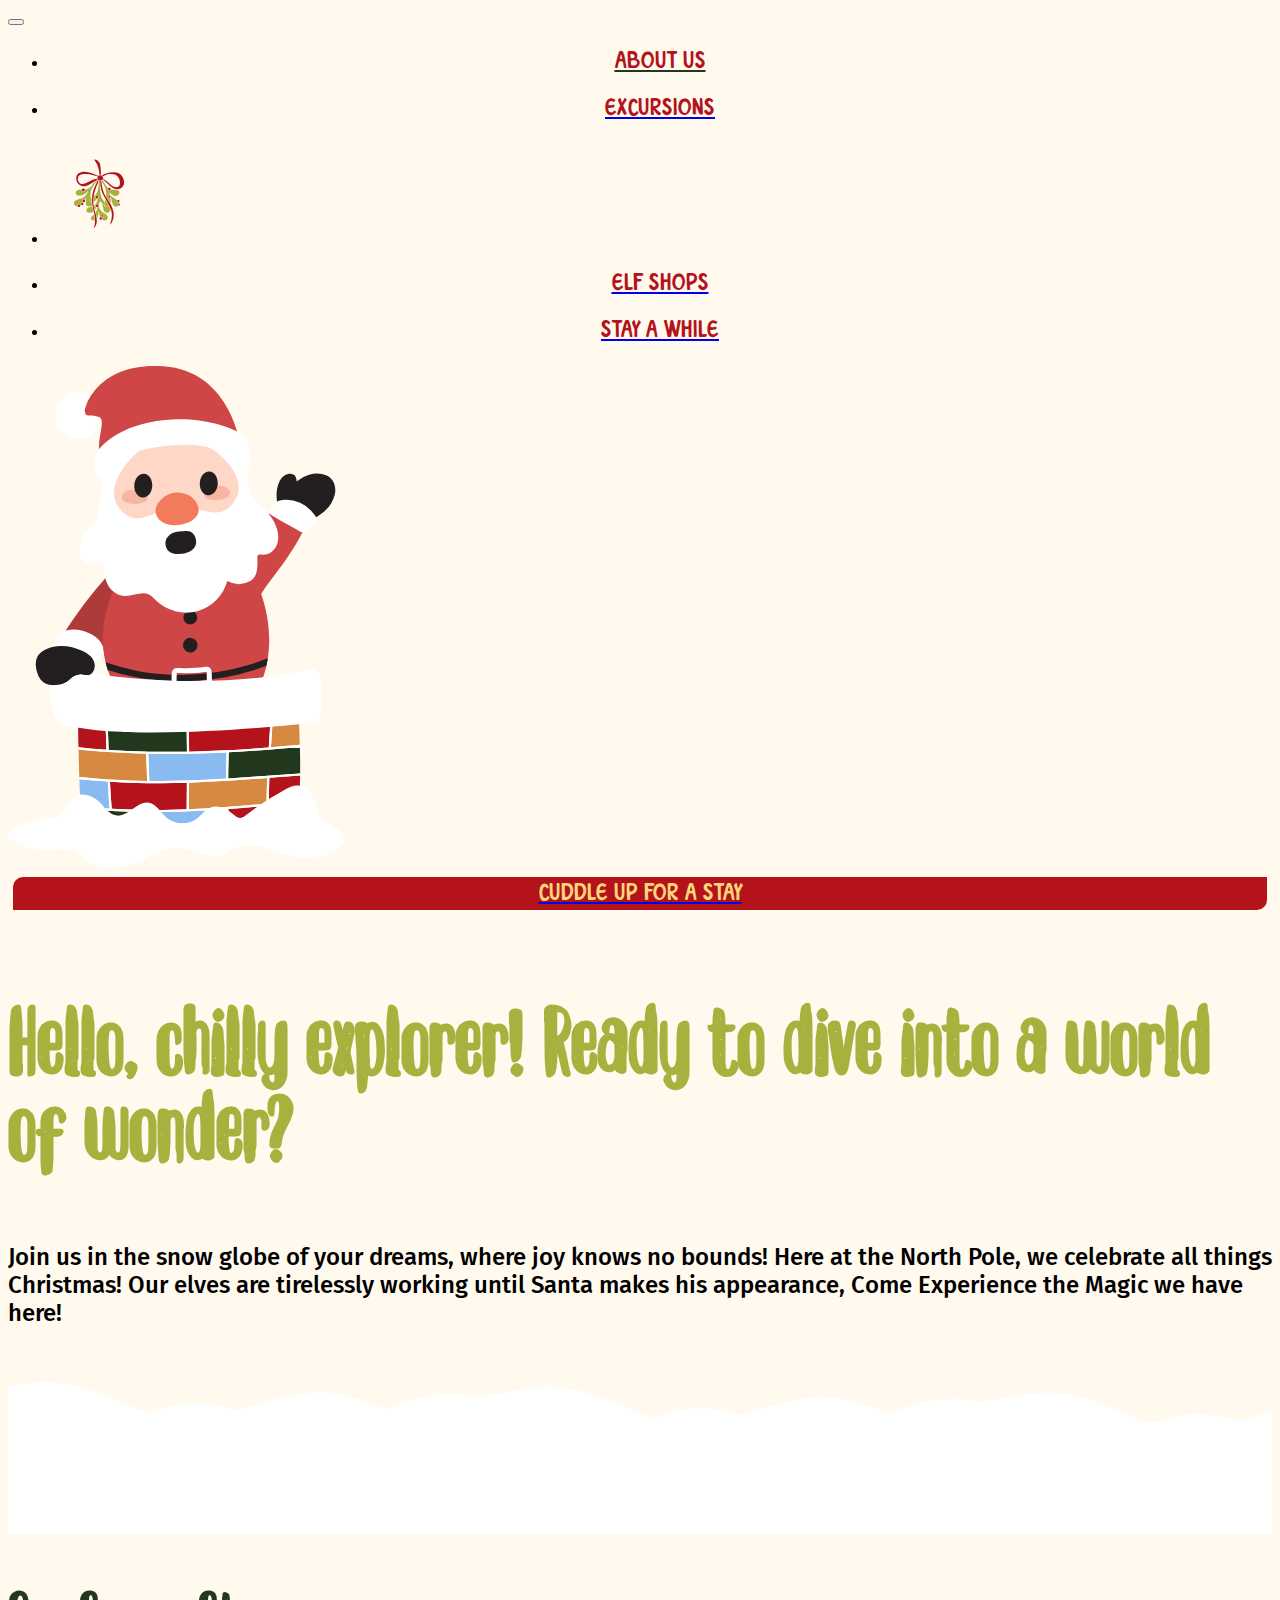
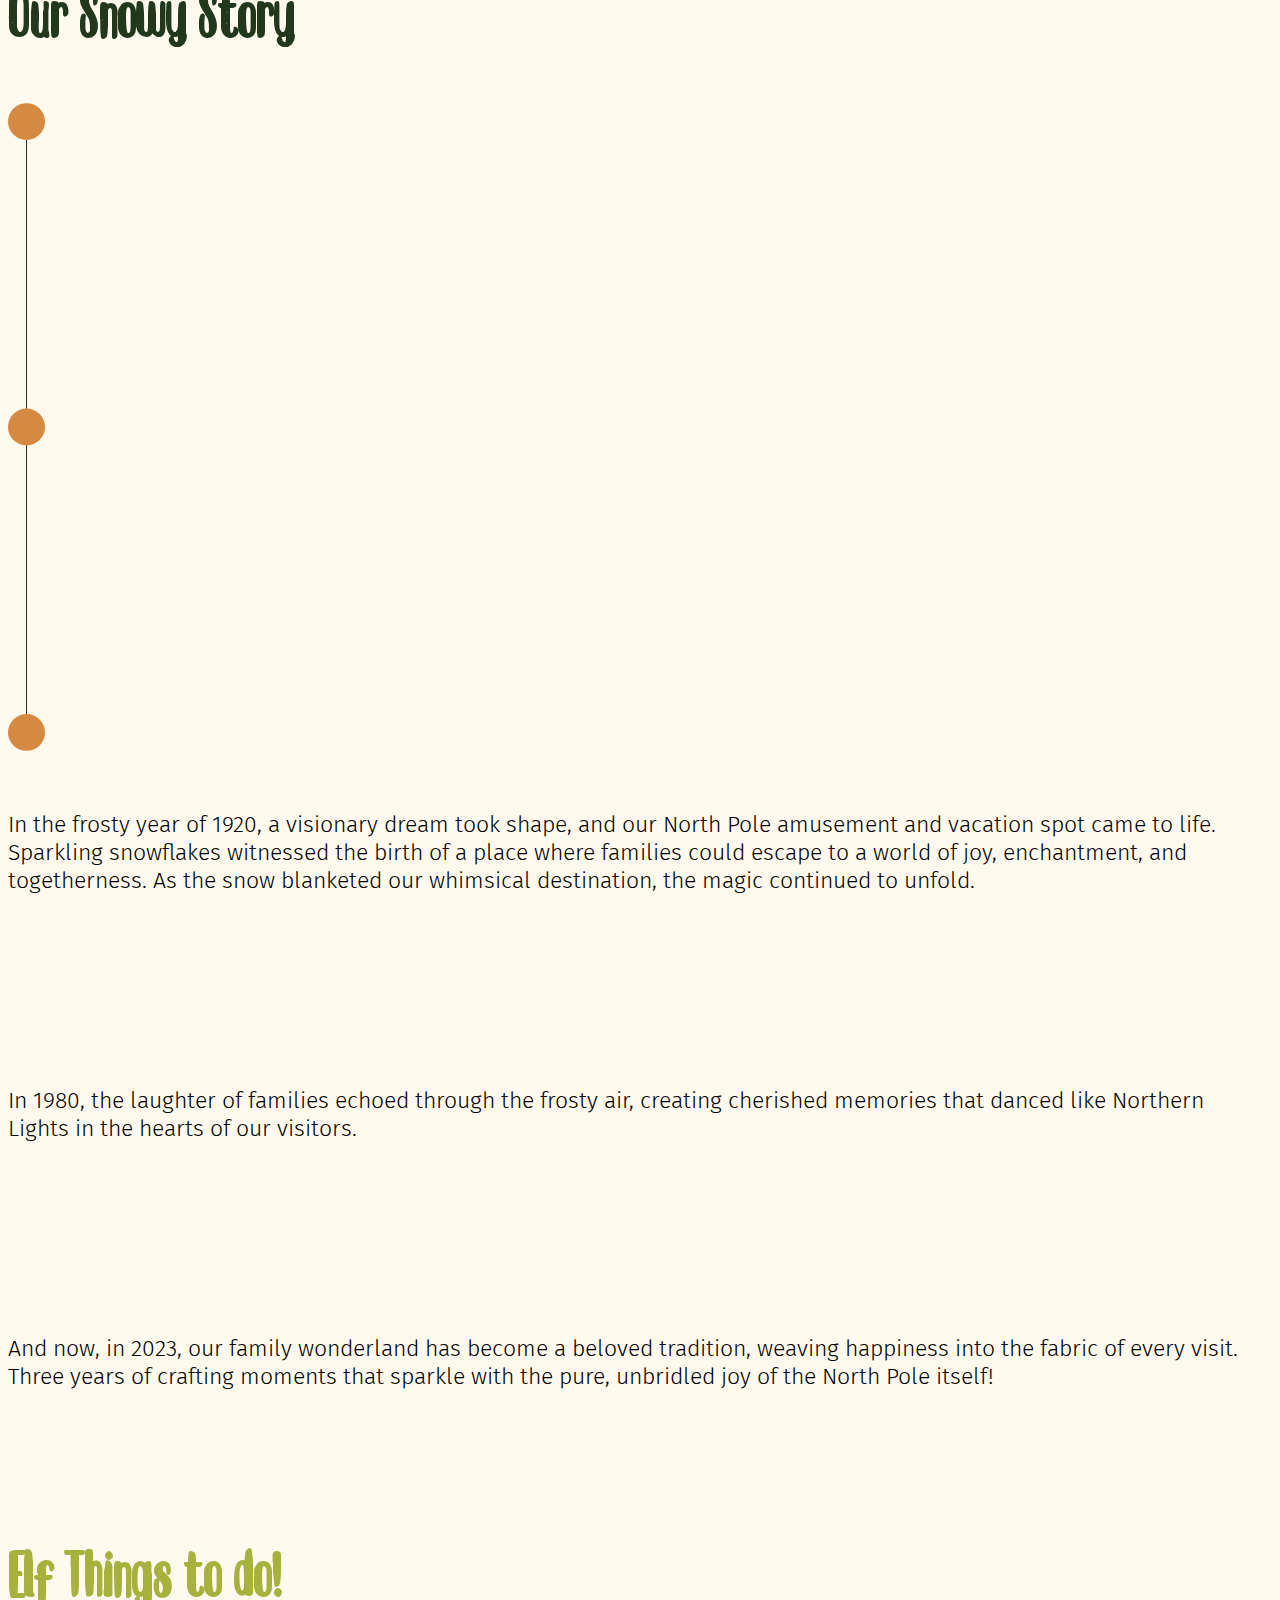
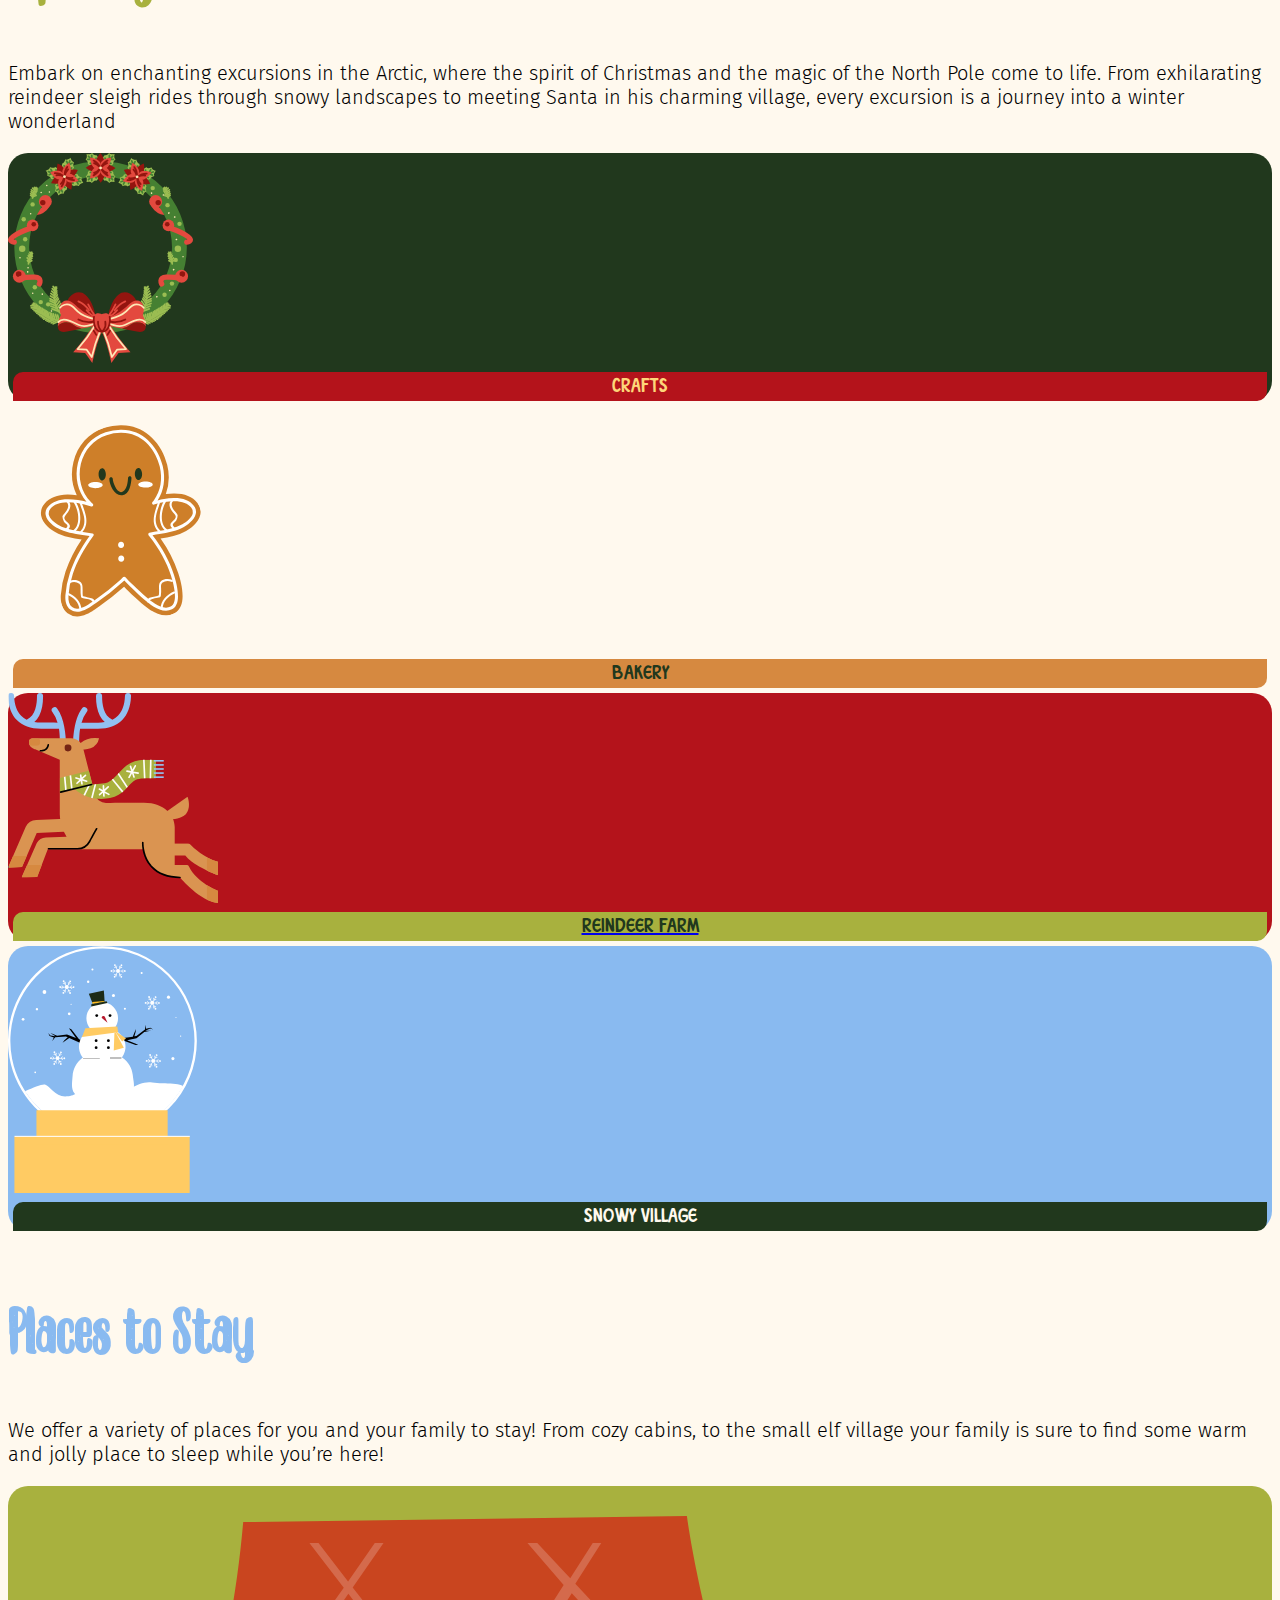
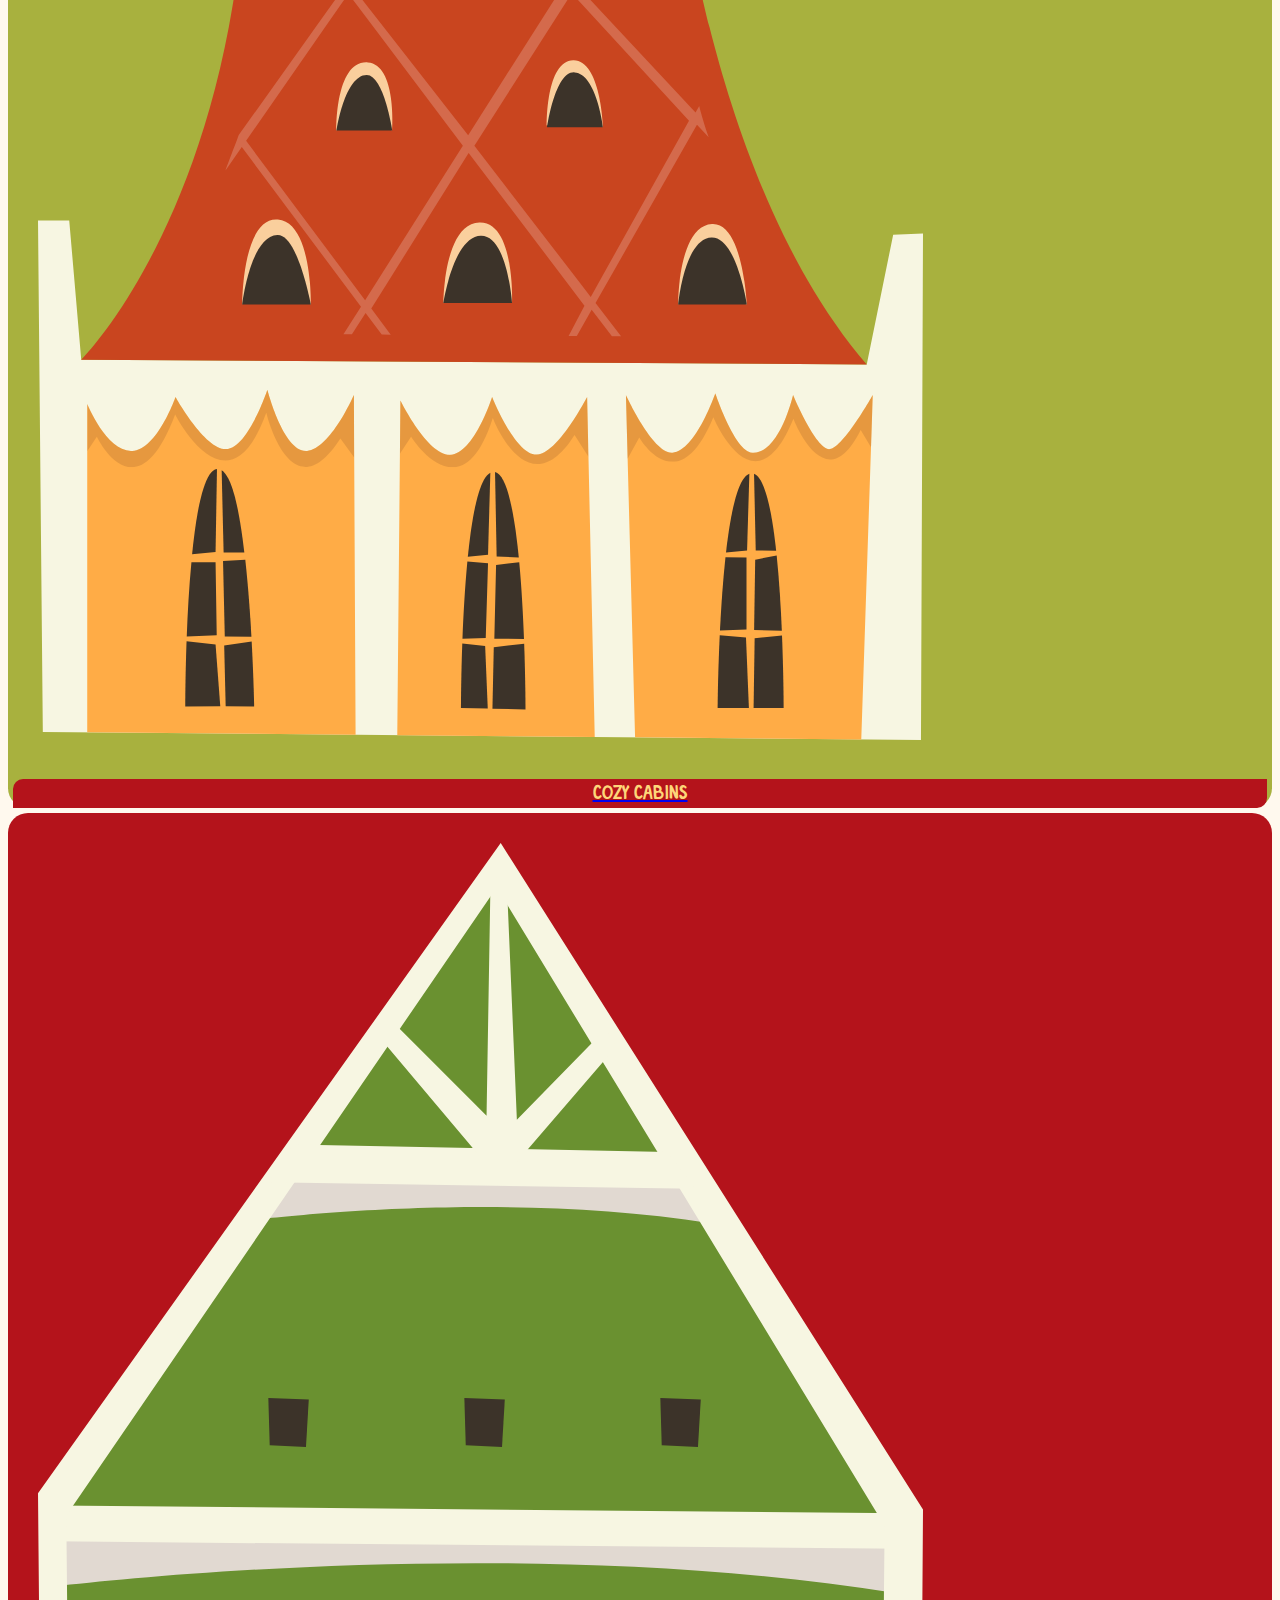
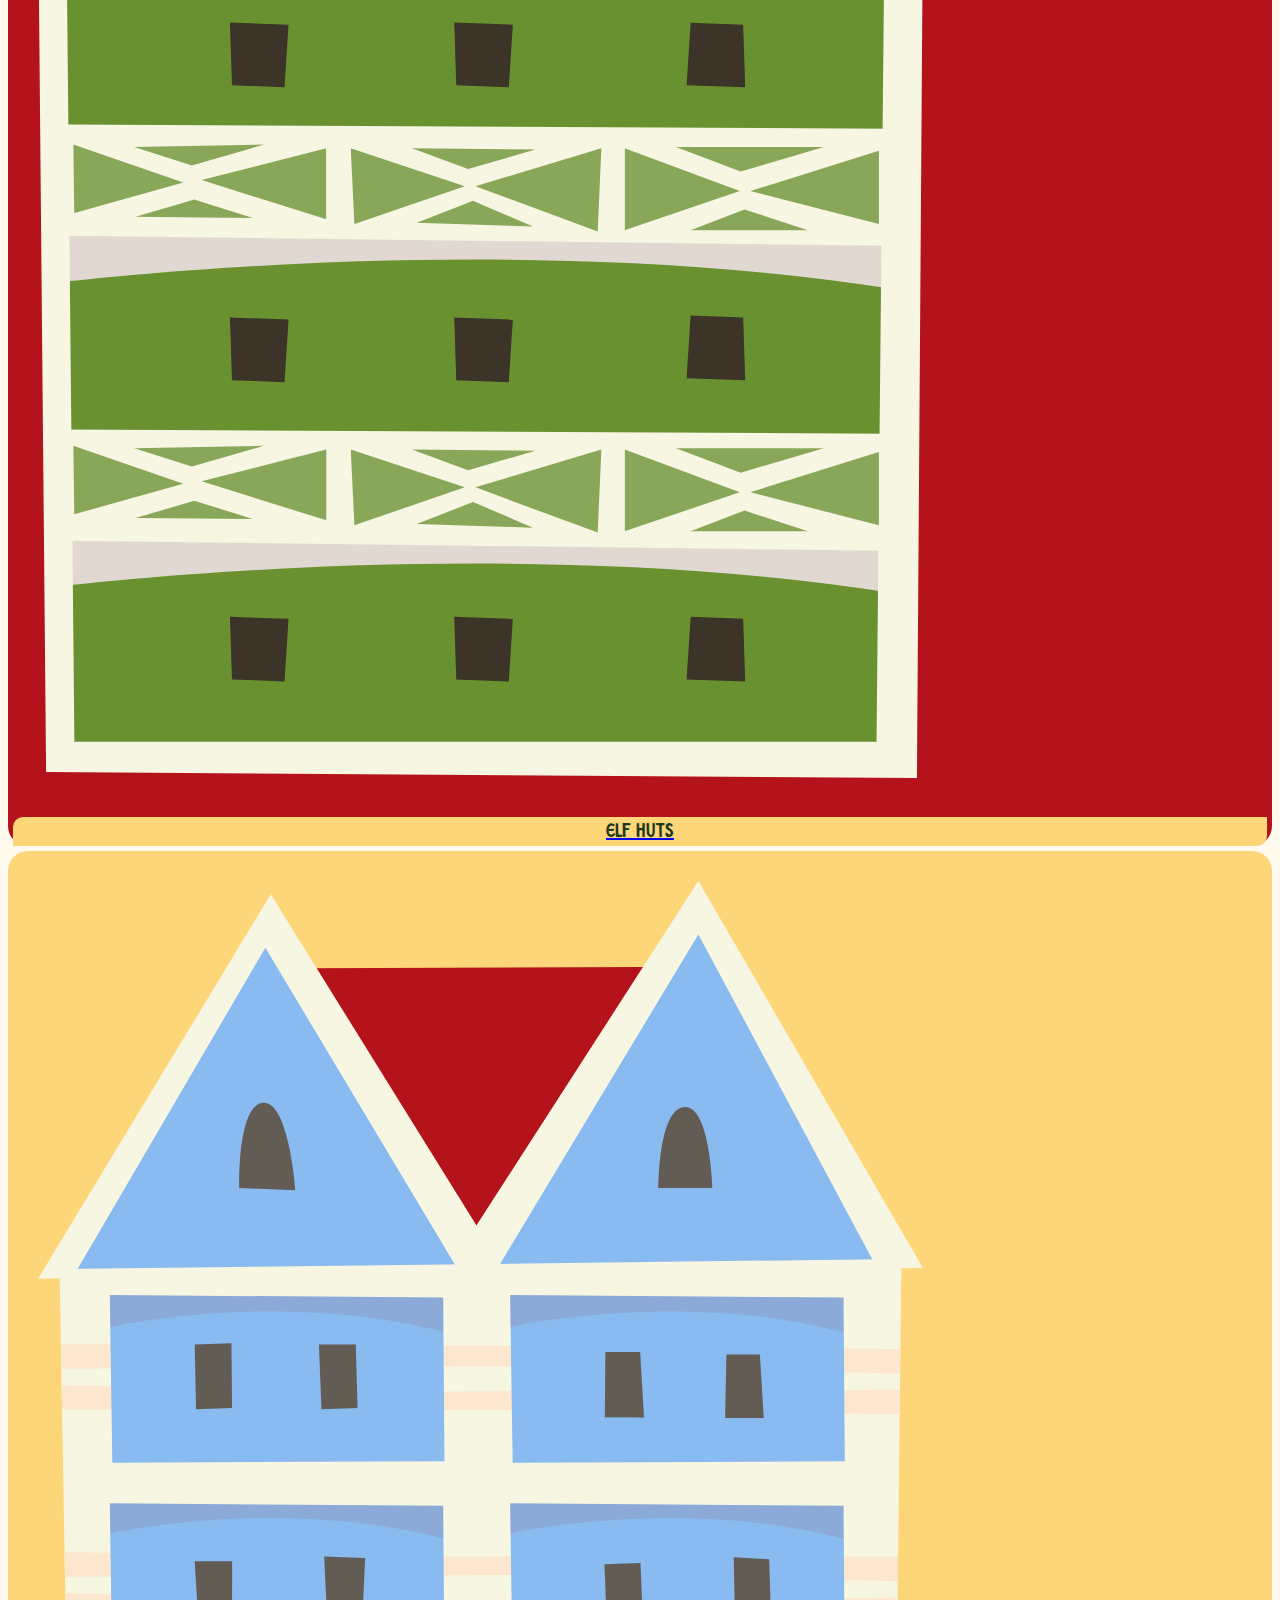
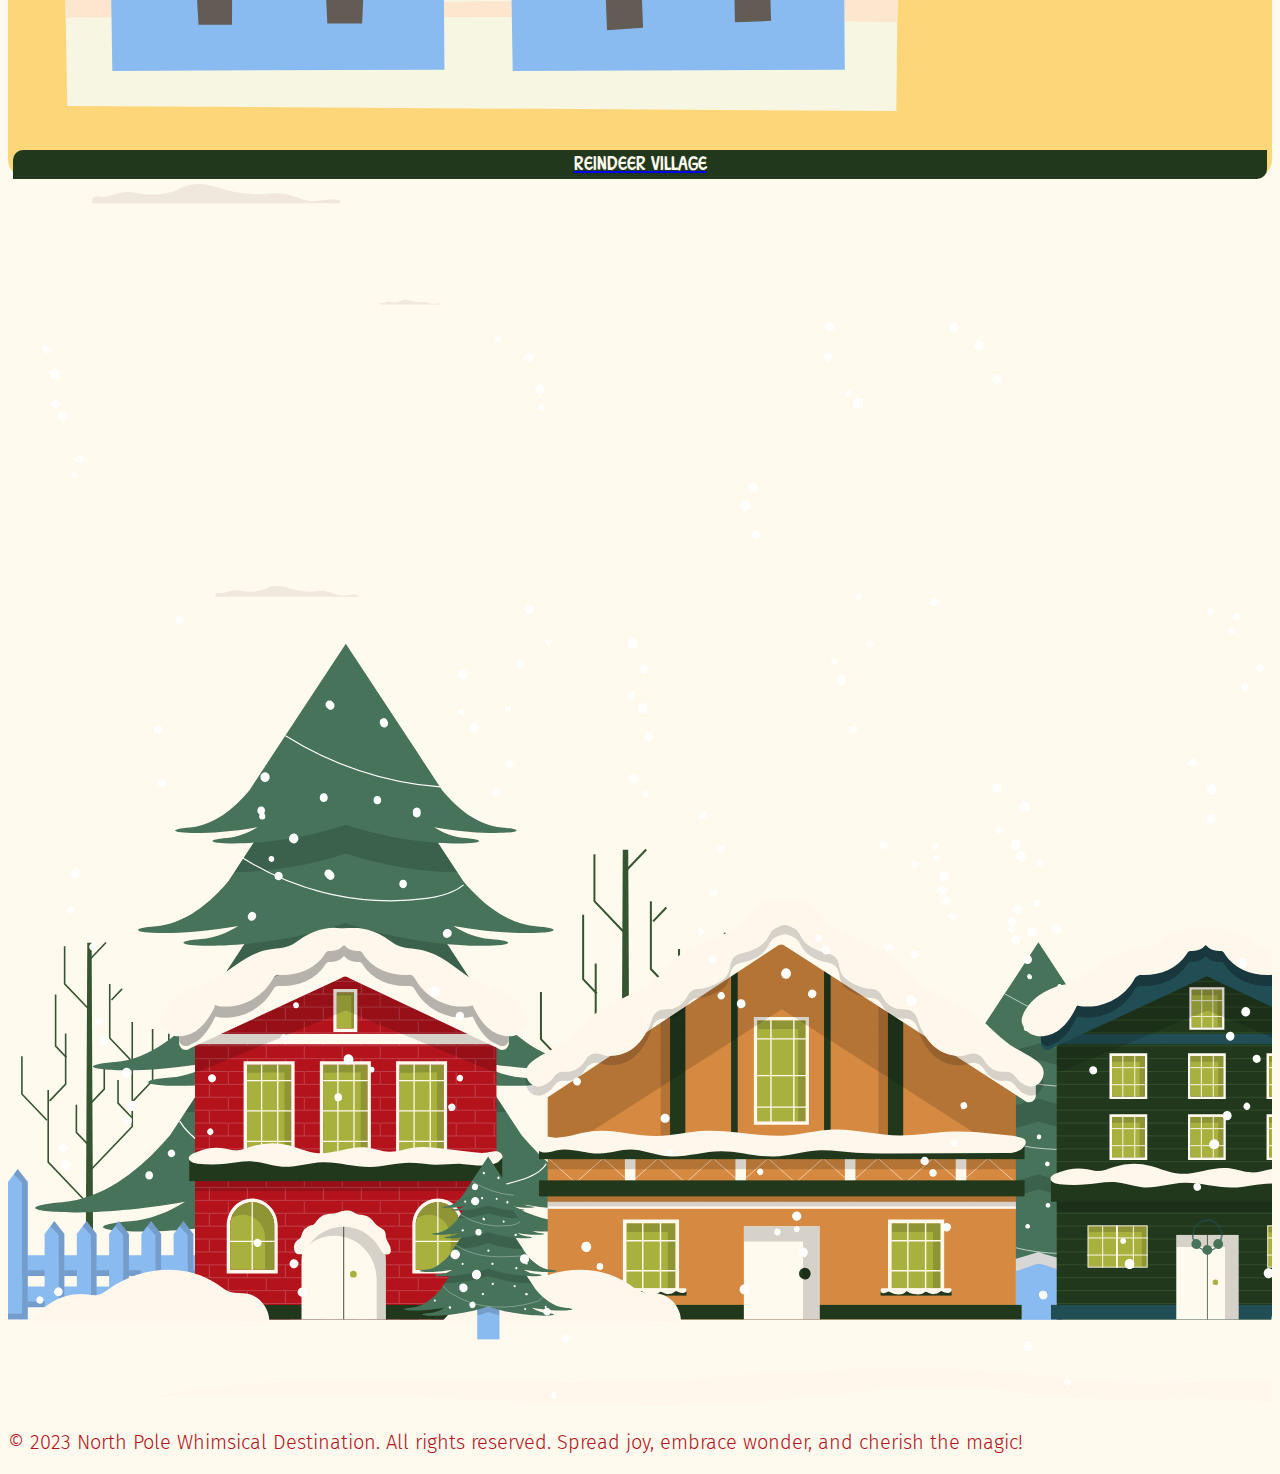
==== commit e9c56369: "added reindeer village" ====
--- a/North Pole-Valaitis/index.html
+++ b/North Pole-Valaitis/index.html
@@ -29,7 +29,7 @@
                     </button>
                     <div class="collapse navbar-collapse justify-content-center" id="navbarNav">
                         <ul class="navbar-nav header align-items-center">
-                            <li class="nav-item active col-3">
+                            <li class="nav-item  col-3">
                                 <a class="nav-link active" href="index.html">
                                     <p>About Us</p>
                                 </a>
@@ -51,7 +51,7 @@
                                 </a>
                             </li>
                             <li class="nav-item col-3">
-                                <a class="nav-link" href="#">
+                                <a class="nav-link" href="stayawhile.html">
                                     <p>Stay A While</p>
                                 </a>
                             </li>
@@ -87,9 +87,9 @@
     </div>
 
     <div class="container-fluid">
-        <div class="row">
+        <div class="row py-5">
             <div class="col-12">
-                <img class="w-100" src="images/snowybreak.svg" alt="">
+                <img class="w-100" src="images/snowybreak.svg" alt="snow pillow stretching across page">
             </div>
         </div>
     </div>
@@ -197,28 +197,37 @@
             <div class="col-12 placestostay">
                 <div class="row justify-content-center">
                     <div class="col-10 col-lg-3 col-md-4">
-                    <div class="squarelg p-2 row justify-content-center">
-                        <img class="img-fluid" alt="Responsive image" src="images/cozycabin.svg" alt="">
-
-                        <p class="buttonred">Cozy Cabins</p>
+                        <a href="stayawhile.html#cozycabin">
+                            <div class="squarelg p-2 row justify-content-center">
+                            <img class="img-fluid" alt="Responsive image" src="images/cozycabin.svg" alt="small house with yellow and red">
+
+                            <p class="buttonred">Cozy Cabins</p>
+                        </a>
                     </div>
                 </div>
 
                    
                         <div class="col-10 col-lg-3 col-md-4 mx-2">
-                            <div class="squarered p-2 row justify-content-center">
-                                <img class="elfhut img-fluid" alt="Responsive image"" src="images/elfhut.svg" alt="">
-                                <p class="buttonyellow">Elf Huts</p>
-                            </div>
+                            <a href="stayawhile.html#elfhut">
+                                <div class="squarered p-2 row justify-content-center">
+                                    <img class="elfhut img-fluid" alt="Responsive image"" src="images/elfhut.svg" alt="">
+                                    <p class="buttonyellow">Elf Huts</p>
+                                
+                                </div>
+                            </a>
                         </div>
                 
                     
                                      
                         <div class="col-10 col-lg-3 col-md-4">
-                            <div class="squareyellow p-2 row justify-content-center">
-                                <img src="images/reindeervillage.svg" alt="">
-                                <p class="buttondg">Reindeer Village</p>
-                            </div>
+                            <a href="stayawhile.html#reindeervillage">
+                                <div class="squareyellow p-2 row justify-content-center">
+                                    
+                                    <img src="images/reindeervillage.svg" alt="blue house with red roof">
+                                    <p class="buttondg">Reindeer Village</p>
+                                    
+                                </div>
+                            </a>
                         </div>
                    
                 </div>
@@ -239,14 +248,14 @@
     <footer>
         <div class="container-fluid">
             <div class="row justify-content-center">
-                <div class="col-12">
-                    <img class="vh-100" src="images/footerhomes.svg" alt="various homes with snow around them and trees">
+                <div class="col-12 bottom">
+                    <img  src="images/footerhomes.svg" alt="various homes with snow around them and trees">
                 </div>
             </div>
         </div>
 
         <div class="container">
-            <div class="row text-center">
+            <div class="row text-center textred">
                 <p> © 2023 North Pole Whimsical Destination. All rights reserved. Spread joy, embrace wonder, and
                     cherish the magic!</p>
             </div>
--- a/North Pole-Valaitis/css/styles.css
+++ b/North Pole-Valaitis/css/styles.css
@@ -1 +1 @@
-body{background-color:#fff9ee;background-image:url("../images/sandbackground.png")}.buttonred{background-color:#b4131b;width:20px 50px;border-radius:10px 0px 10px 0px;text-align:center;color:#fdd679;padding:5px;margin:5px;font-family:'crimsonregular'}.buttonyellow{background-color:#fdd679;width:20px 50px;border-radius:10px 0px 10px 0px;text-align:center;color:#21381d;padding:5px;margin:5px;font-family:'crimsonregular'}.buttondg{background-color:#21381d;width:20px 50px;border-radius:10px 0px 10px 0px;text-align:center;color:#fff9ee;padding:5px;margin:5px;font-family:'crimsonregular'}.buttonbrown{background-color:#d68940;width:20px 50px;border-radius:10px 0px 10px 0px;text-align:center;color:#21381d;padding:5px;margin:5px;font-family:'crimsonregular'}.buttonlg{background-color:#a8b13e;width:20px 50px;border-radius:10px 0px 10px 0px;text-align:center;color:#21381d;padding:5px;margin:5px;font-family:'crimsonregular'}.squaredg{background-color:#21381d;border-radius:20px}.squarelg{background-color:#a8b13e;border-radius:20px}.squarered{background-color:#b4131b;border-radius:20px}.squarebrown{background-color:#d68940;border-radius:20px}.squaresand{background-color:#fff9ee;border-radius:20px}.squareyellow{background-color:#fdd679;border-radius:20px}.squareblue{background-color:#89baf0;border-radius:20px}a:hover{text-decoration:none;color:none}p a{text-decoration:none}.title{font-size:6rem;padding-top:2rem;color:#a8b13e}.textblue{color:#89baf0}.textred{color:#b4131b}.textlgreen{color:#a8b13e}.textdgreen{color:#21381d}.textyellow{color:#fdd679}h1{font-family:'brown_cakeregular';font-size:8rem}h2{font-family:'brown_cakeregular';font-size:4rem}p{font-family:'Fira Sans', sans-serif;font-size:1.25rem;font-weight:300}.bodyheavy{font-family:'Fira Sans', sans-serif;font-size:1.25rem;font-weight:500}h3{font-family:'floriesregular'}.placestostay{flex-grow:1}.header p{font-size:1.5rem}.snowstory p{padding-top:2rem;margin-right:20px;font-size:23px;margin-bottom:10rem}nav p{font-size:20px;color:#b4131b;text-decoration:none;font-family:'crimsonregular';text-align:center}nav p:hover{color:#21381d !important;border-bottom:#b4131b 1px solid}nav img{align-items:center;margin:0 auto}/*! Generated by Font Squirrel (https://www.fontsquirrel.com) on November 27, 2023 */@font-face{font-family:'brown_cakeregular';src:url("../fonts/brown_cake.woff2") format("woff2"),url("fonts/brown_cake.woff") format("woff");font-weight:normal;font-style:normal}@font-face{font-family:'crimsonregular';src:url("../fonts/crimsonregular.woff2") format("woff2"),url("../fonts/crimsonregular.woff") format("woff");font-weight:normal;font-style:normal}@font-face{font-family:'floriesregular';src:url("../fonts/floriesregular.woff2") format("woff2"),url("../fonts/floriesregular.woff") format("woff");font-weight:normal;font-style:normal}
+﻿body{background-color:#fff9ee;background-image:url("../images/sandbackground.png")}.buttonred{background-color:#b4131b;width:20px 50px;border-radius:10px 0px 10px 0px;text-align:center;color:#fdd679;padding:5px;margin:5px;font-family:'crimsonregular'}.buttonyellow{background-color:#fdd679;width:20px 50px;border-radius:10px 0px 10px 0px;text-align:center;color:#21381d;padding:5px;margin:5px;font-family:'crimsonregular'}.buttondg{background-color:#21381d;width:20px 50px;border-radius:10px 0px 10px 0px;text-align:center;color:#fff9ee;padding:5px;margin:5px;font-family:'crimsonregular'}.buttonbrown{background-color:#d68940;width:20px 50px;border-radius:10px 0px 10px 0px;text-align:center;color:#21381d;padding:5px;margin:5px;font-family:'crimsonregular'}.buttonlg{background-color:#a8b13e;width:20px 50px;border-radius:10px 0px 10px 0px;text-align:center;color:#21381d;padding:5px;margin:5px;font-family:'crimsonregular'}.squaredg{background-color:#21381d;border-radius:20px}.squarelg{background-color:#a8b13e;border-radius:20px}.squarered{background-color:#b4131b;border-radius:20px}.squarebrown{background-color:#d68940;border-radius:20px}.squaresand{background-color:#fff9ee;border-radius:20px}.squareyellow{background-color:#fdd679;border-radius:20px}.squareblue{background-color:#89baf0;border-radius:20px}a:hover{text-decoration:none;color:none}p a{text-decoration:none}.title{font-size:6rem;padding-top:2rem;color:#a8b13e}.textblue{color:#89baf0}.textred{color:#b4131b}.textlgreen{color:#a8b13e}.textdgreen{color:#21381d}.textyellow{color:#fdd679}.textbrown{color:#d68940}h1{font-family:'brown_cakeregular';font-size:8rem}h2{font-family:'brown_cakeregular';font-size:4rem}p{font-family:'Fira Sans', sans-serif;font-size:1.25rem;font-weight:300}.bodyheavy{font-family:'Fira Sans', sans-serif;font-size:1.25rem;font-weight:500}h3{font-family:'crimsonregular'}.writing{font-family:'floriesregular';font-size:35px;margin-top:3rem}.placestostay img{width:70%;margin:30px}.header p{font-size:1.5rem}.snowstory p{padding-top:2rem;margin-right:20px;font-size:23px;margin-bottom:10rem}.bottom{overflow-x:hidden}.reindeer ul{list-style:none}.reindeer ul li::before{content:"•";color:red;display:inline-block;width:1em;margin-left:-1em}.reindeer ul li:nth-child(1){background-color:#b4131b}.reindeer ul li:nth-child(2){background-color:#21381d}.reindeer ul li:nth-child(3){color:#89baf0}.reindeer ul li:nth-child(4){color:#d68940}.reindeer ul li:nth-child(5){color:#fdd679}.reindeer ul li:nth-child(6){color:#a8b13e}nav p{font-size:20px;color:#b4131b;text-decoration:none;font-family:'crimsonregular';text-align:center}nav p:hover{color:#21381d !important;border-bottom:#b4131b 1px solid}nav img{align-items:center;margin:0 auto}.active{color:#21381d !important;border-bottom:#b4131b 1px solid}/*! Generated by Font Squirrel (https://www.fontsquirrel.com) on November 27, 2023 */@font-face{font-family:'brown_cakeregular';src:url("../fonts/brown_cake.woff2") format("woff2"),url("fonts/brown_cake.woff") format("woff");font-weight:normal;font-style:normal}@font-face{font-family:'crimsonregular';src:url("../fonts/crimsonregular.woff2") format("woff2"),url("../fonts/crimsonregular.woff") format("woff");font-weight:normal;font-style:normal}@font-face{font-family:'floriesregular';src:url("../fonts/floriesregular.woff2") format("woff2"),url("../fonts/floriesregular.woff") format("woff");font-weight:normal;font-style:normal}
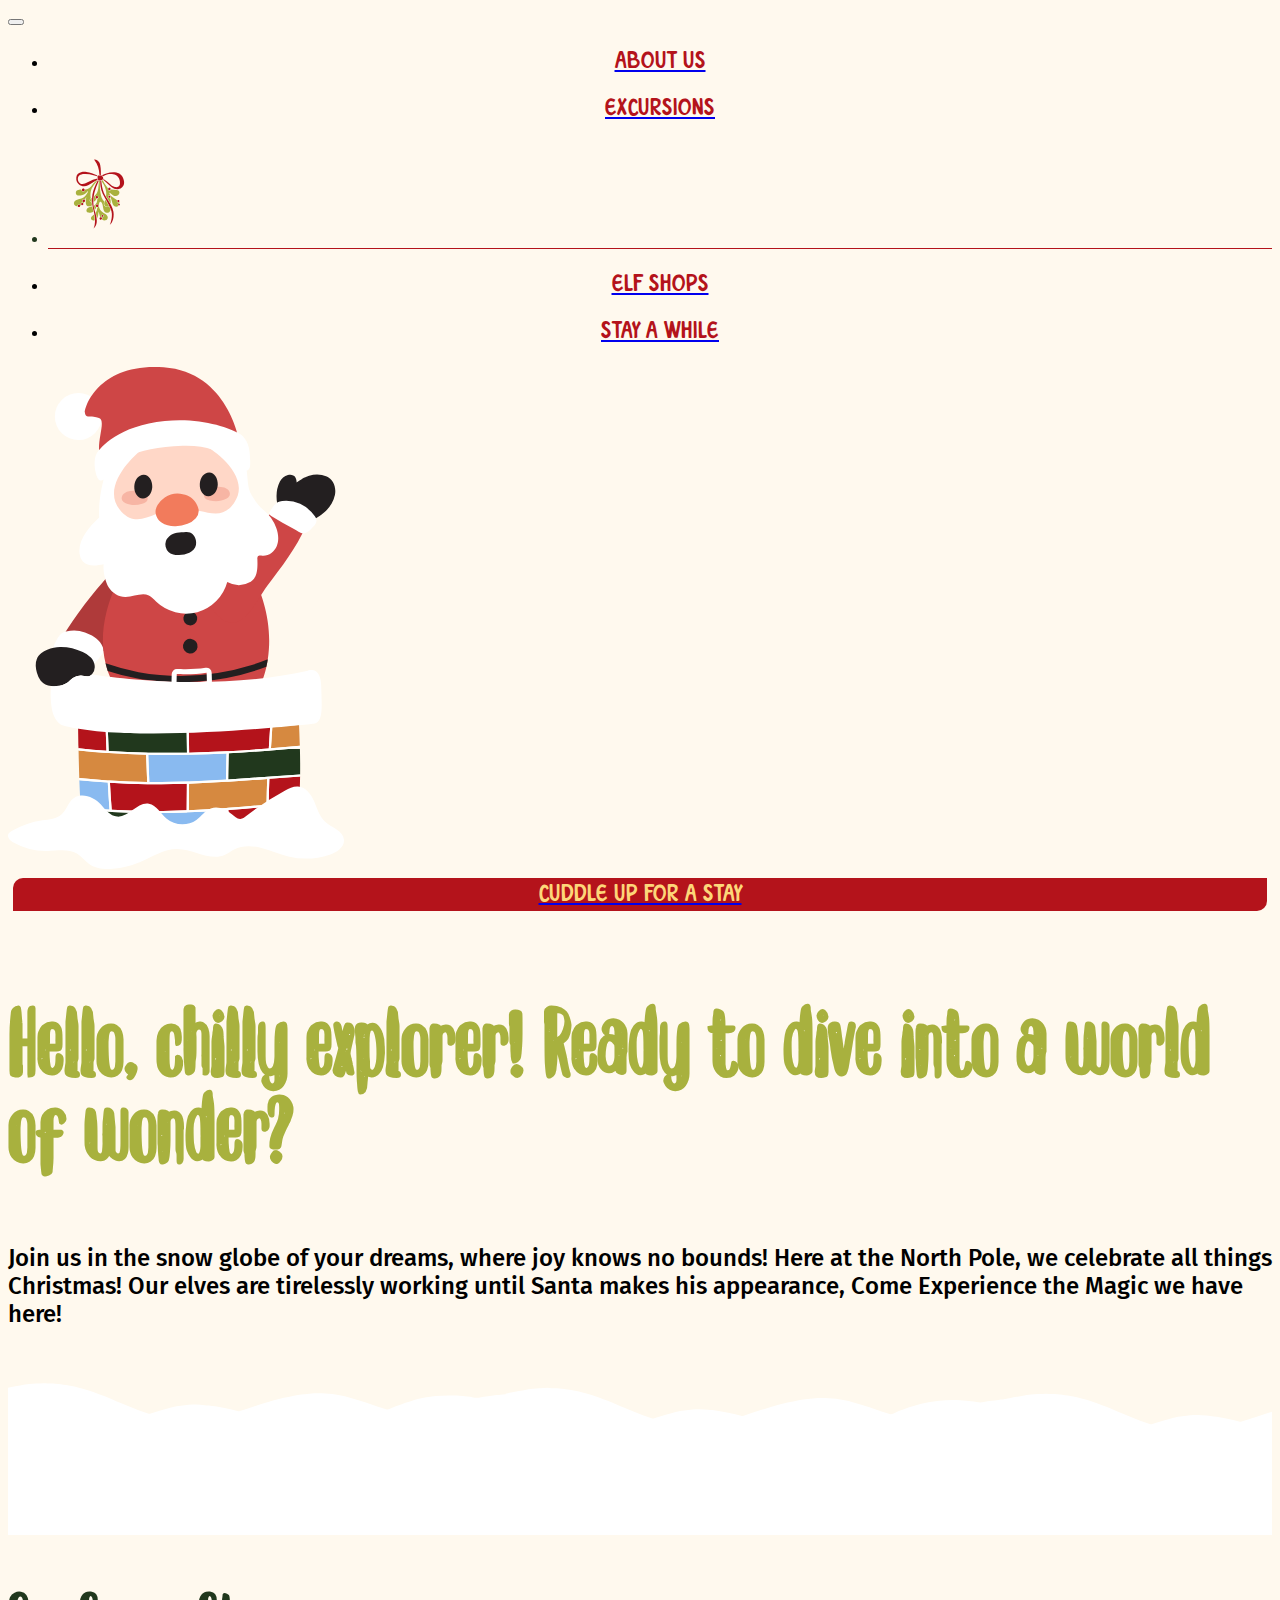
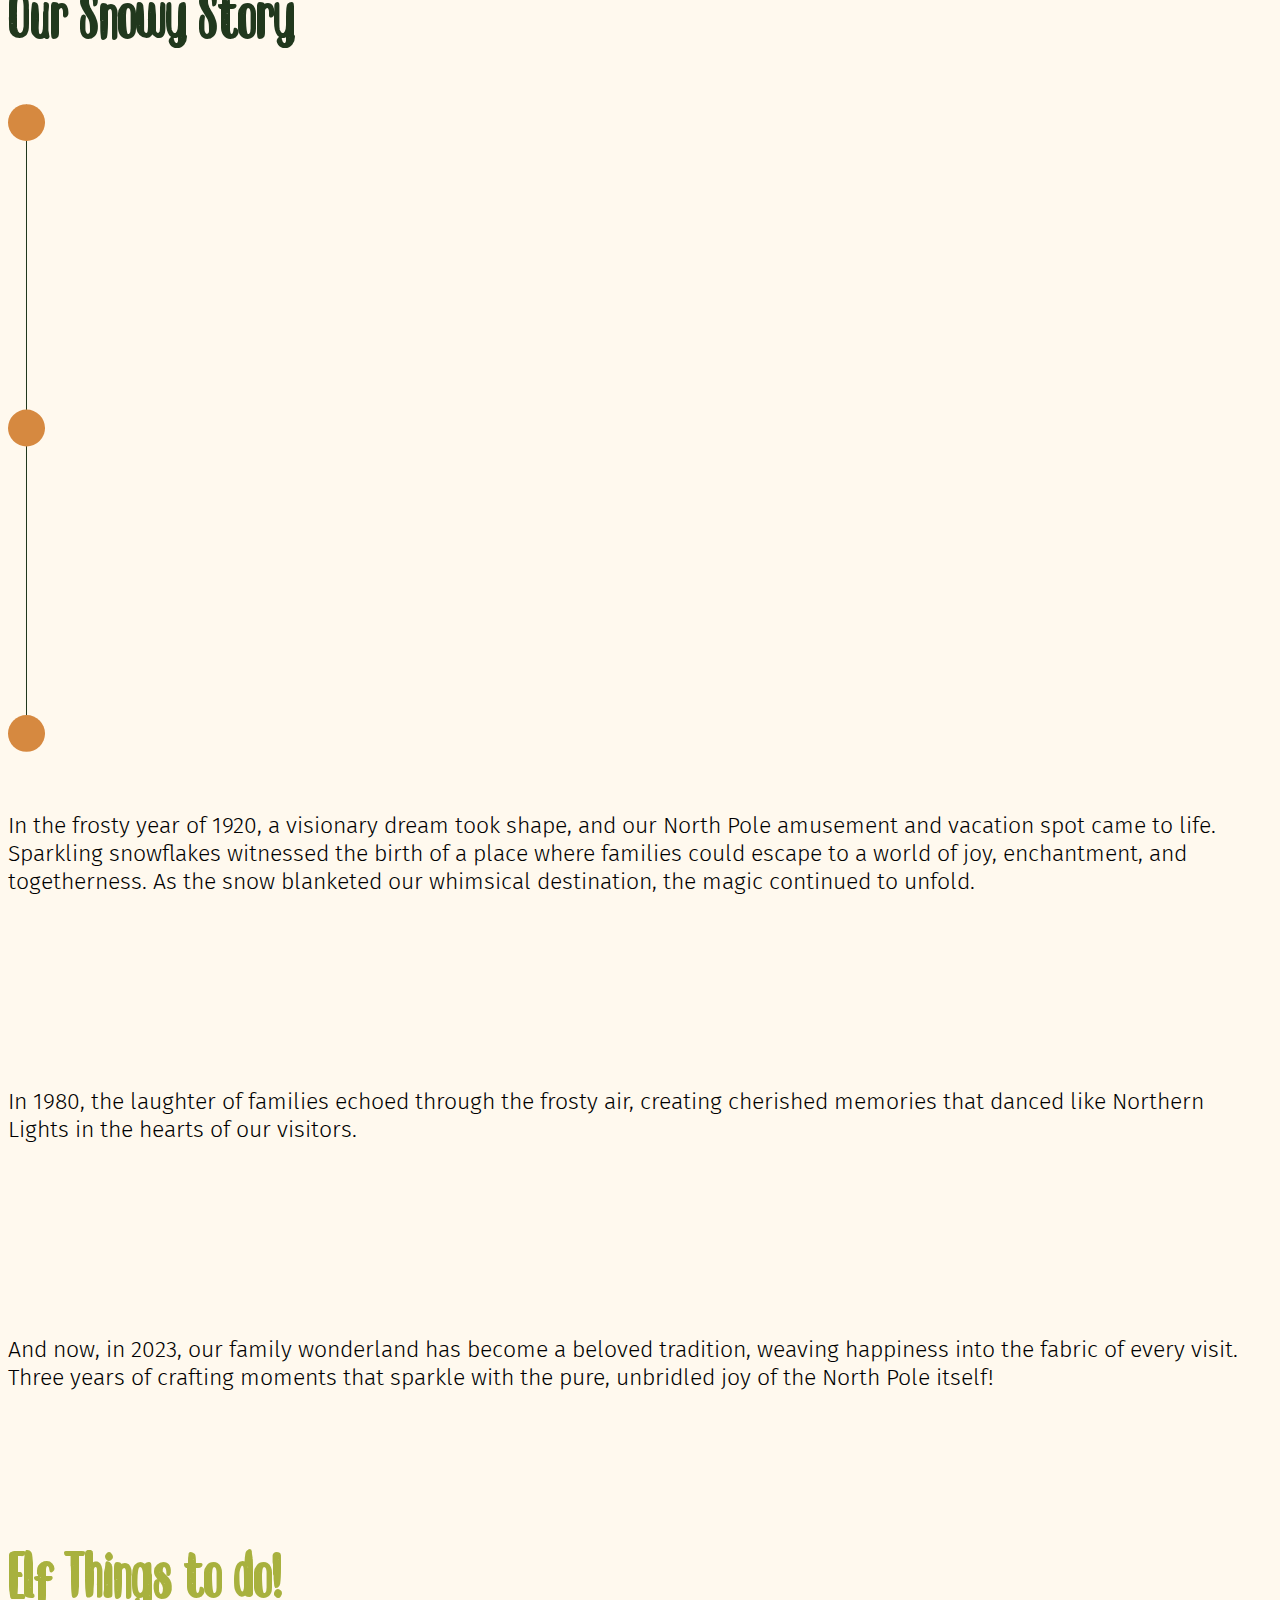
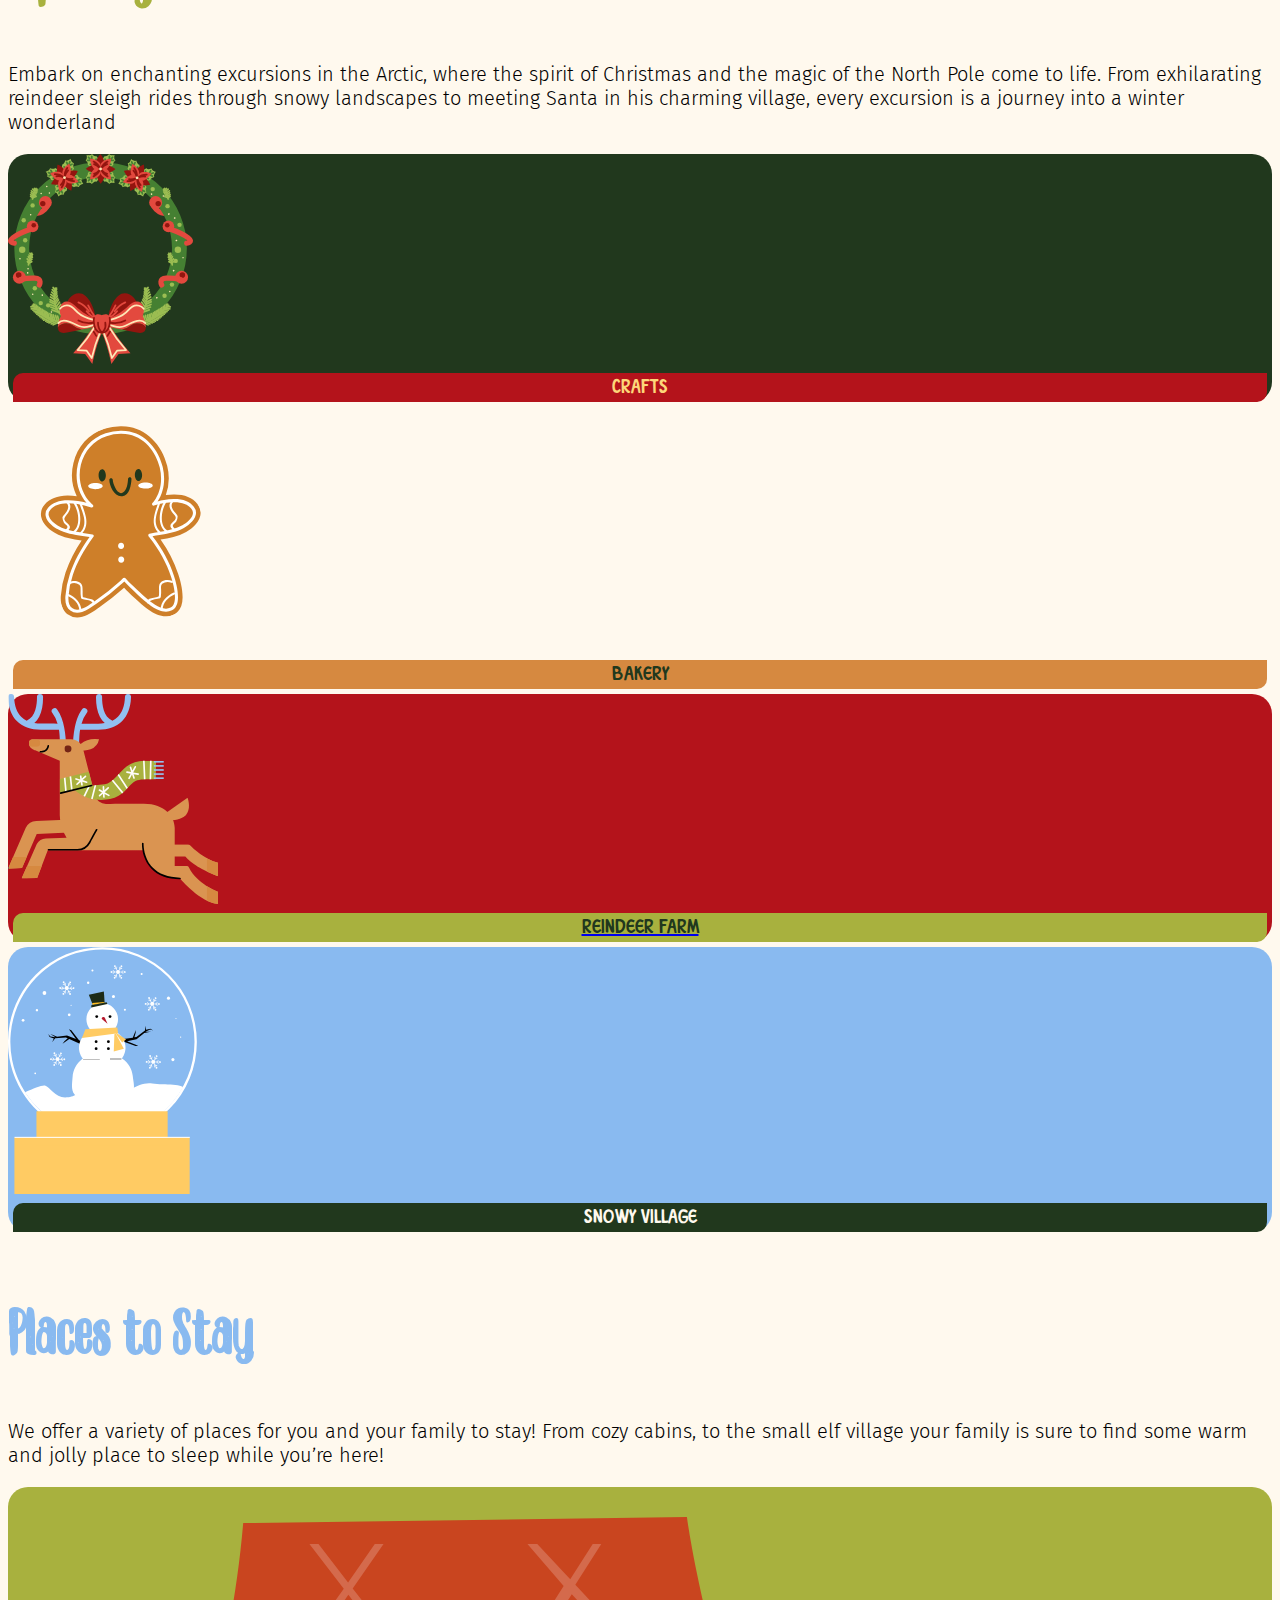
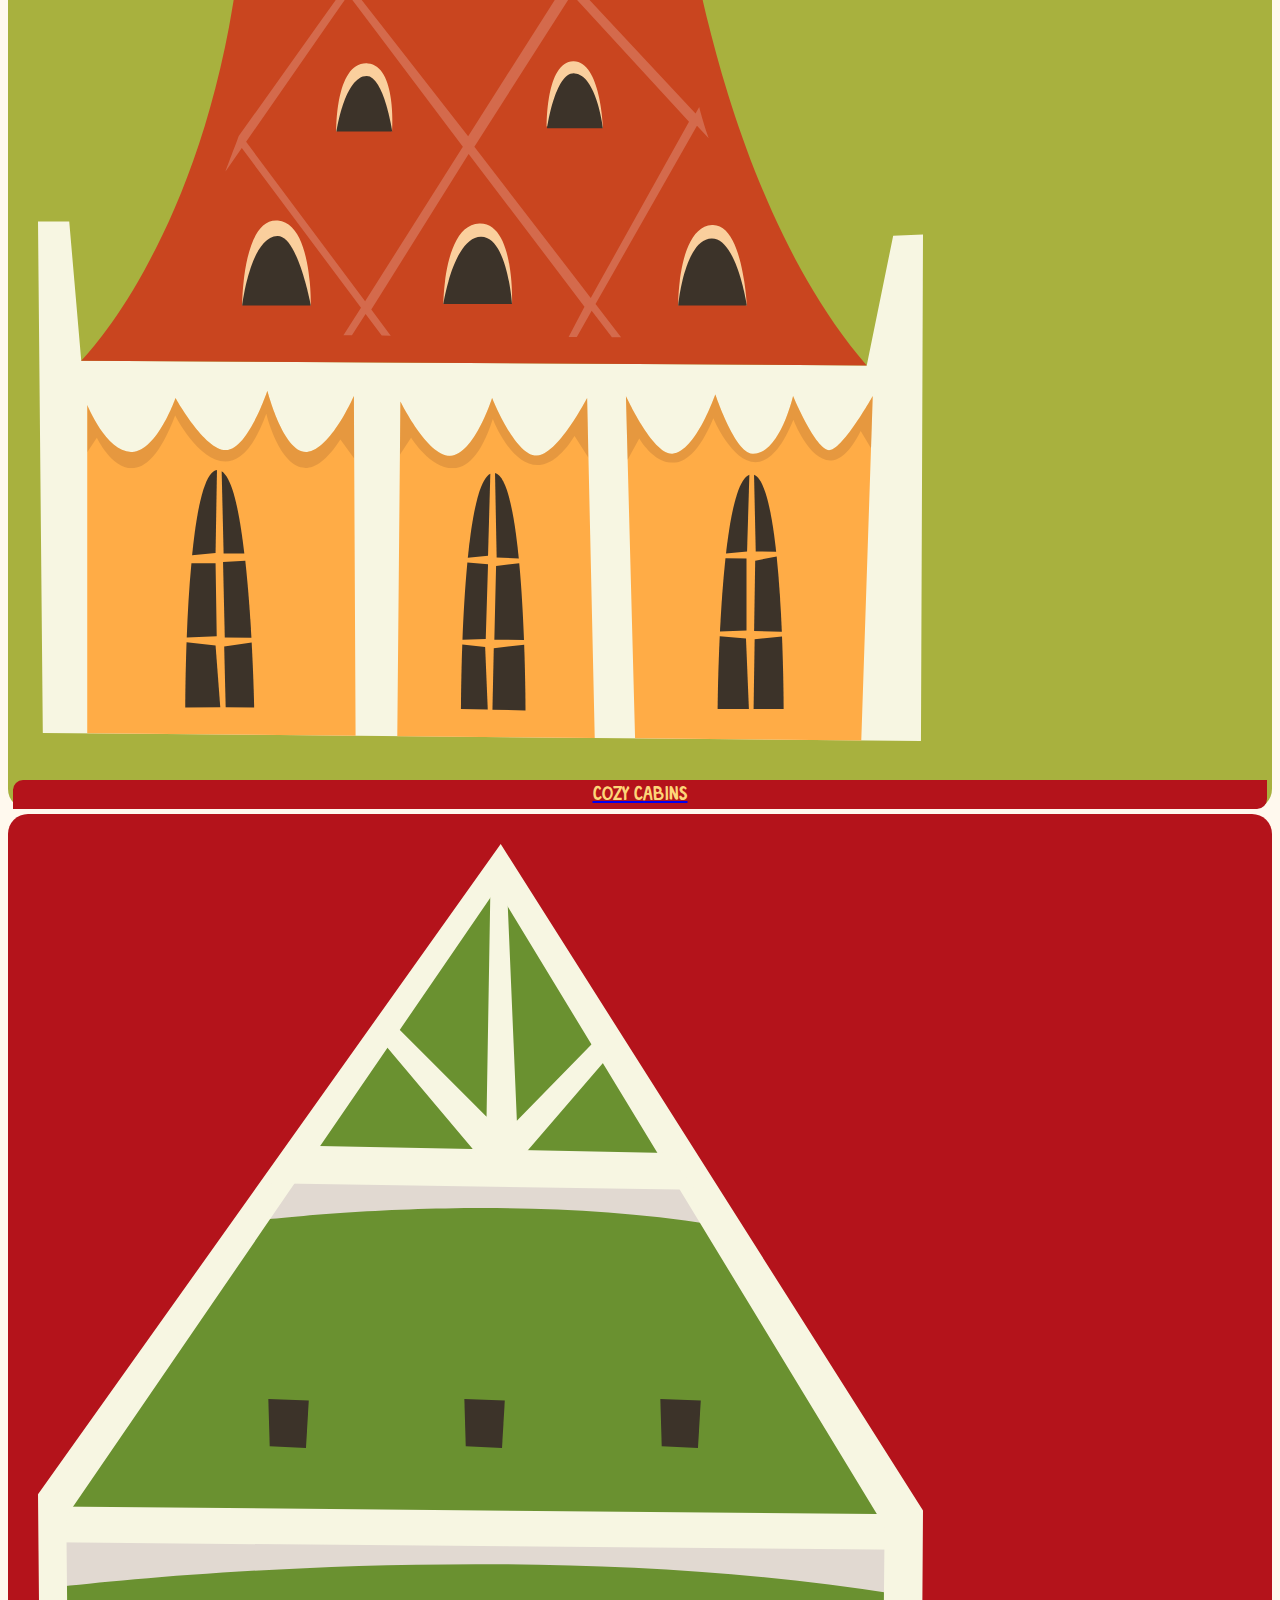
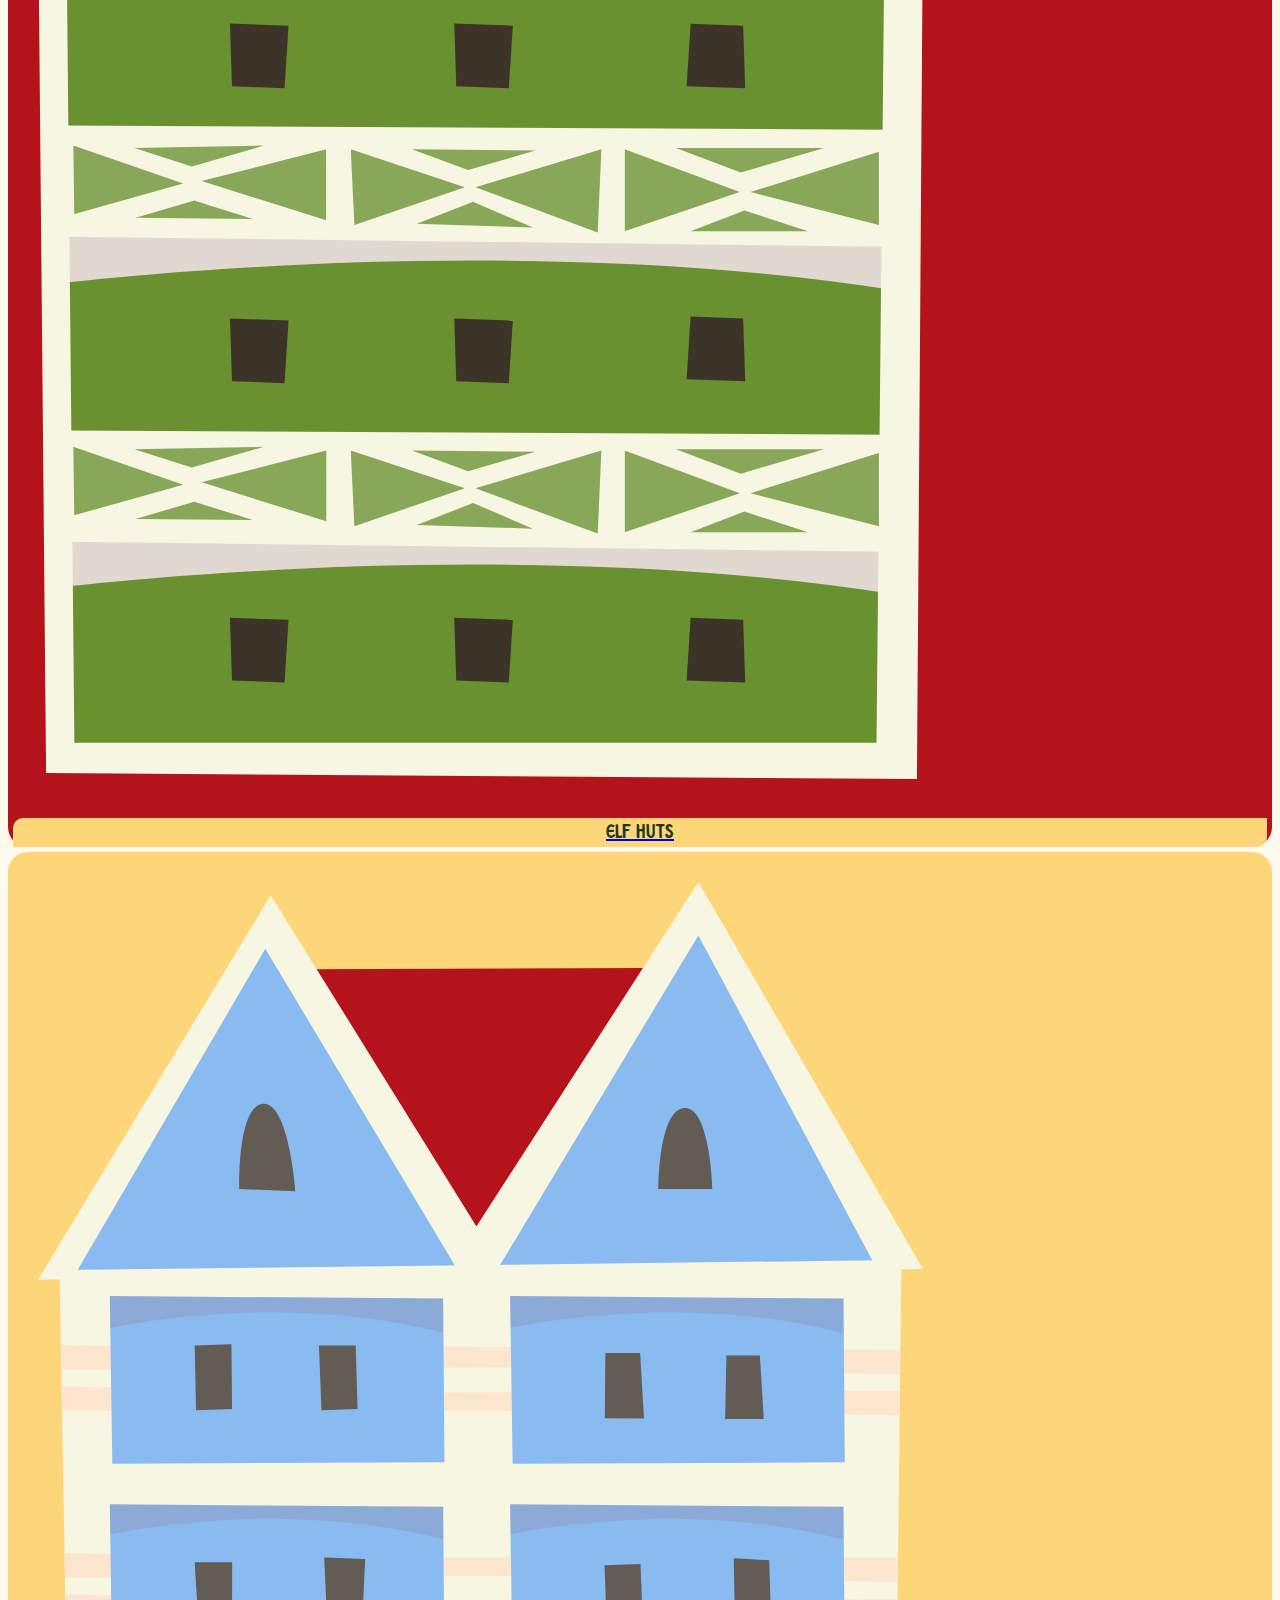
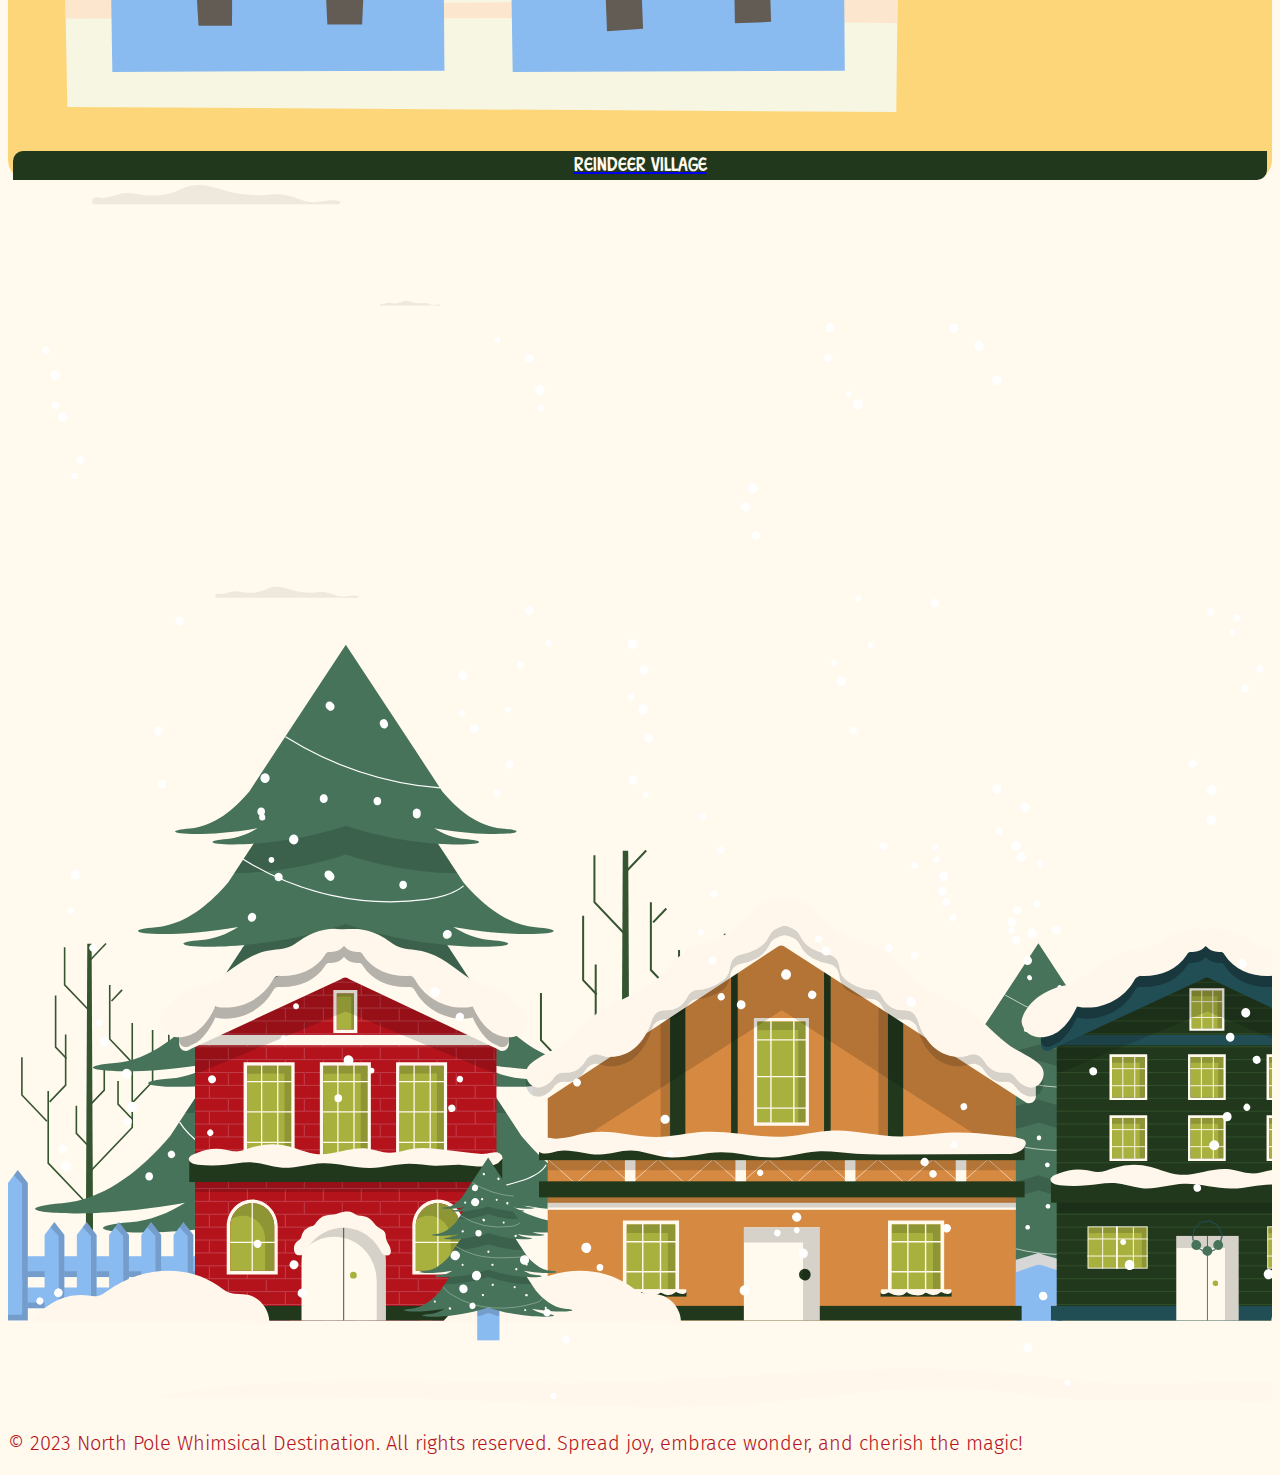
==== commit da46801e: "added about us" ====
--- a/North Pole-Valaitis/index.html
+++ b/North Pole-Valaitis/index.html
@@ -30,7 +30,7 @@
                     <div class="collapse navbar-collapse justify-content-center" id="navbarNav">
                         <ul class="navbar-nav header align-items-center">
                             <li class="nav-item  col-3">
-                                <a class="nav-link active" href="index.html">
+                                <a class="nav-link" href="aboutus.html">
                                     <p>About Us</p>
                                 </a>
                             </li>
@@ -41,7 +41,7 @@
                                 </a>
                             </li>
 
-                            <li class="navbar-brand "><a href="index.html"><img src="images/mistletoe.svg" width="100"
+                            <li class="navbar-brand active "><a href="index.html"><img src="images/mistletoe.svg" width="100"
                                         height="100" class="d-inline-block align-top" alt="mistletoe with ribbon">
                                 </a></li>
 
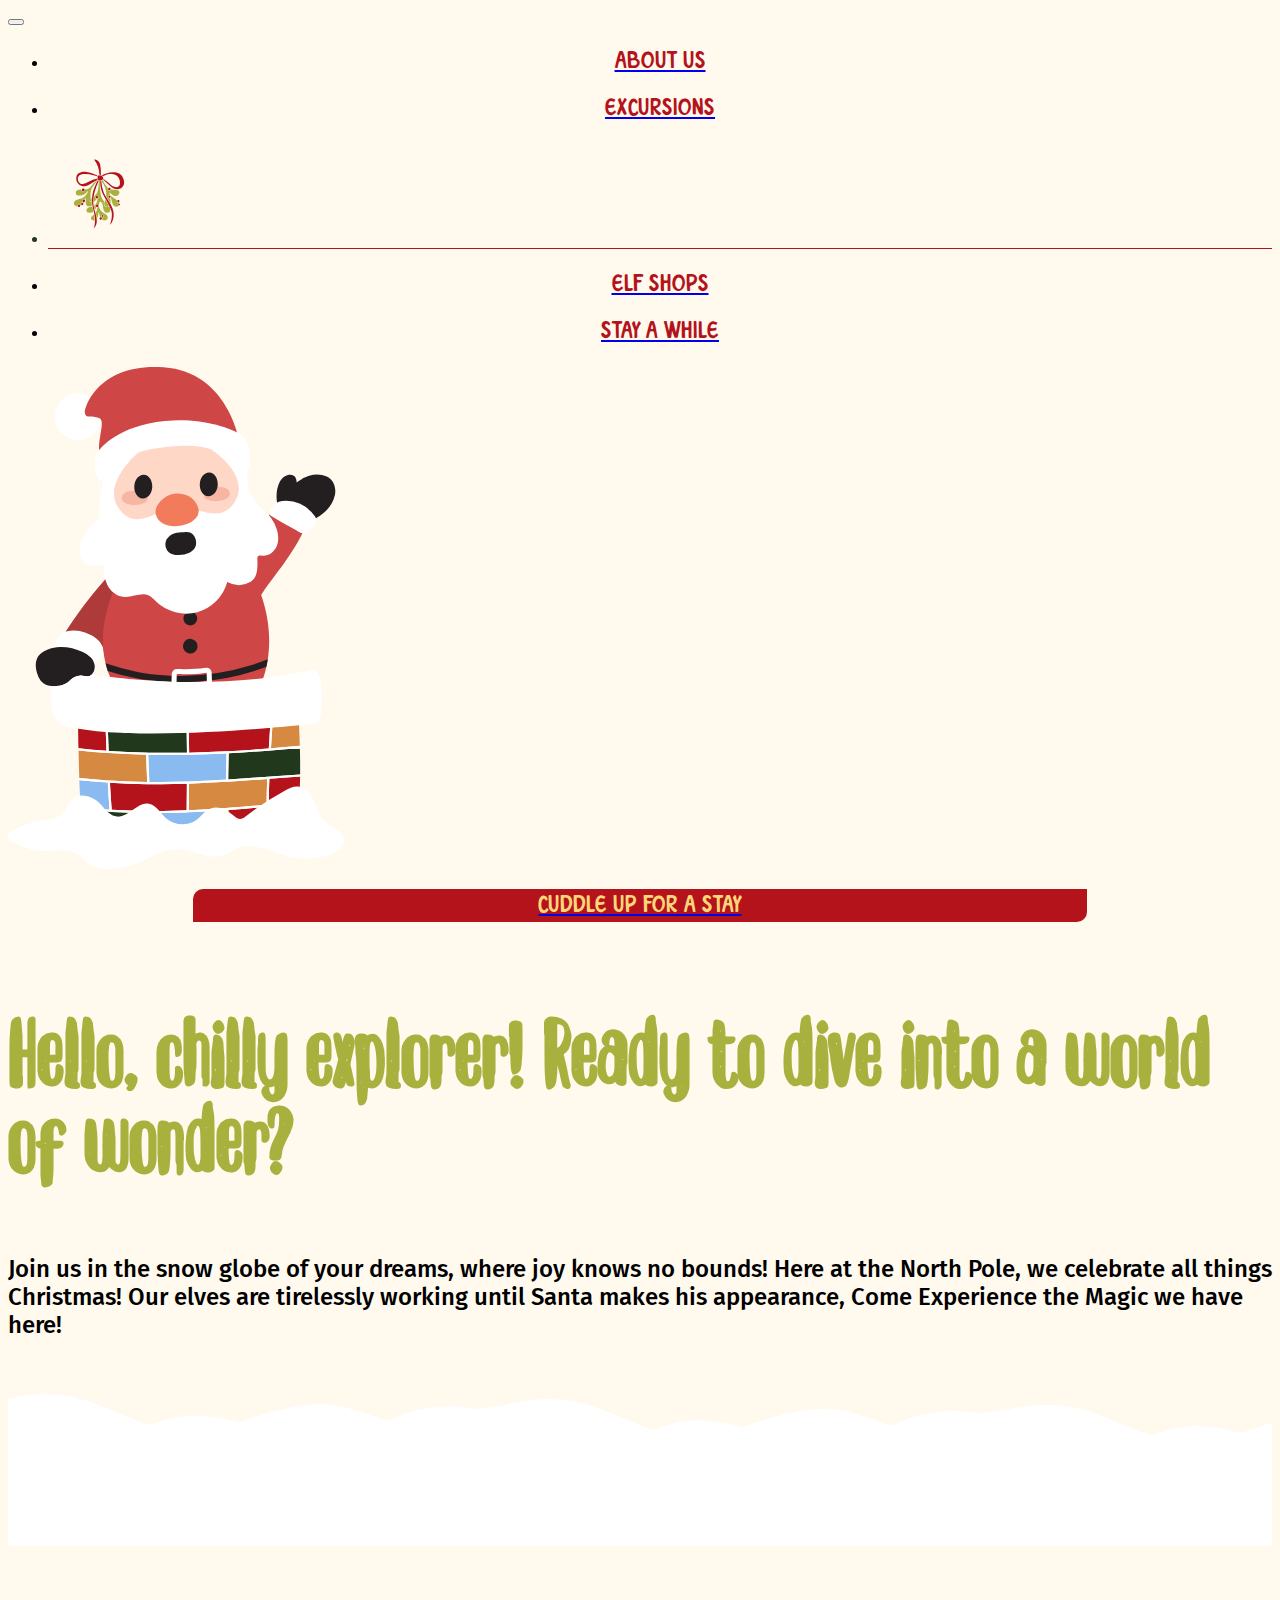
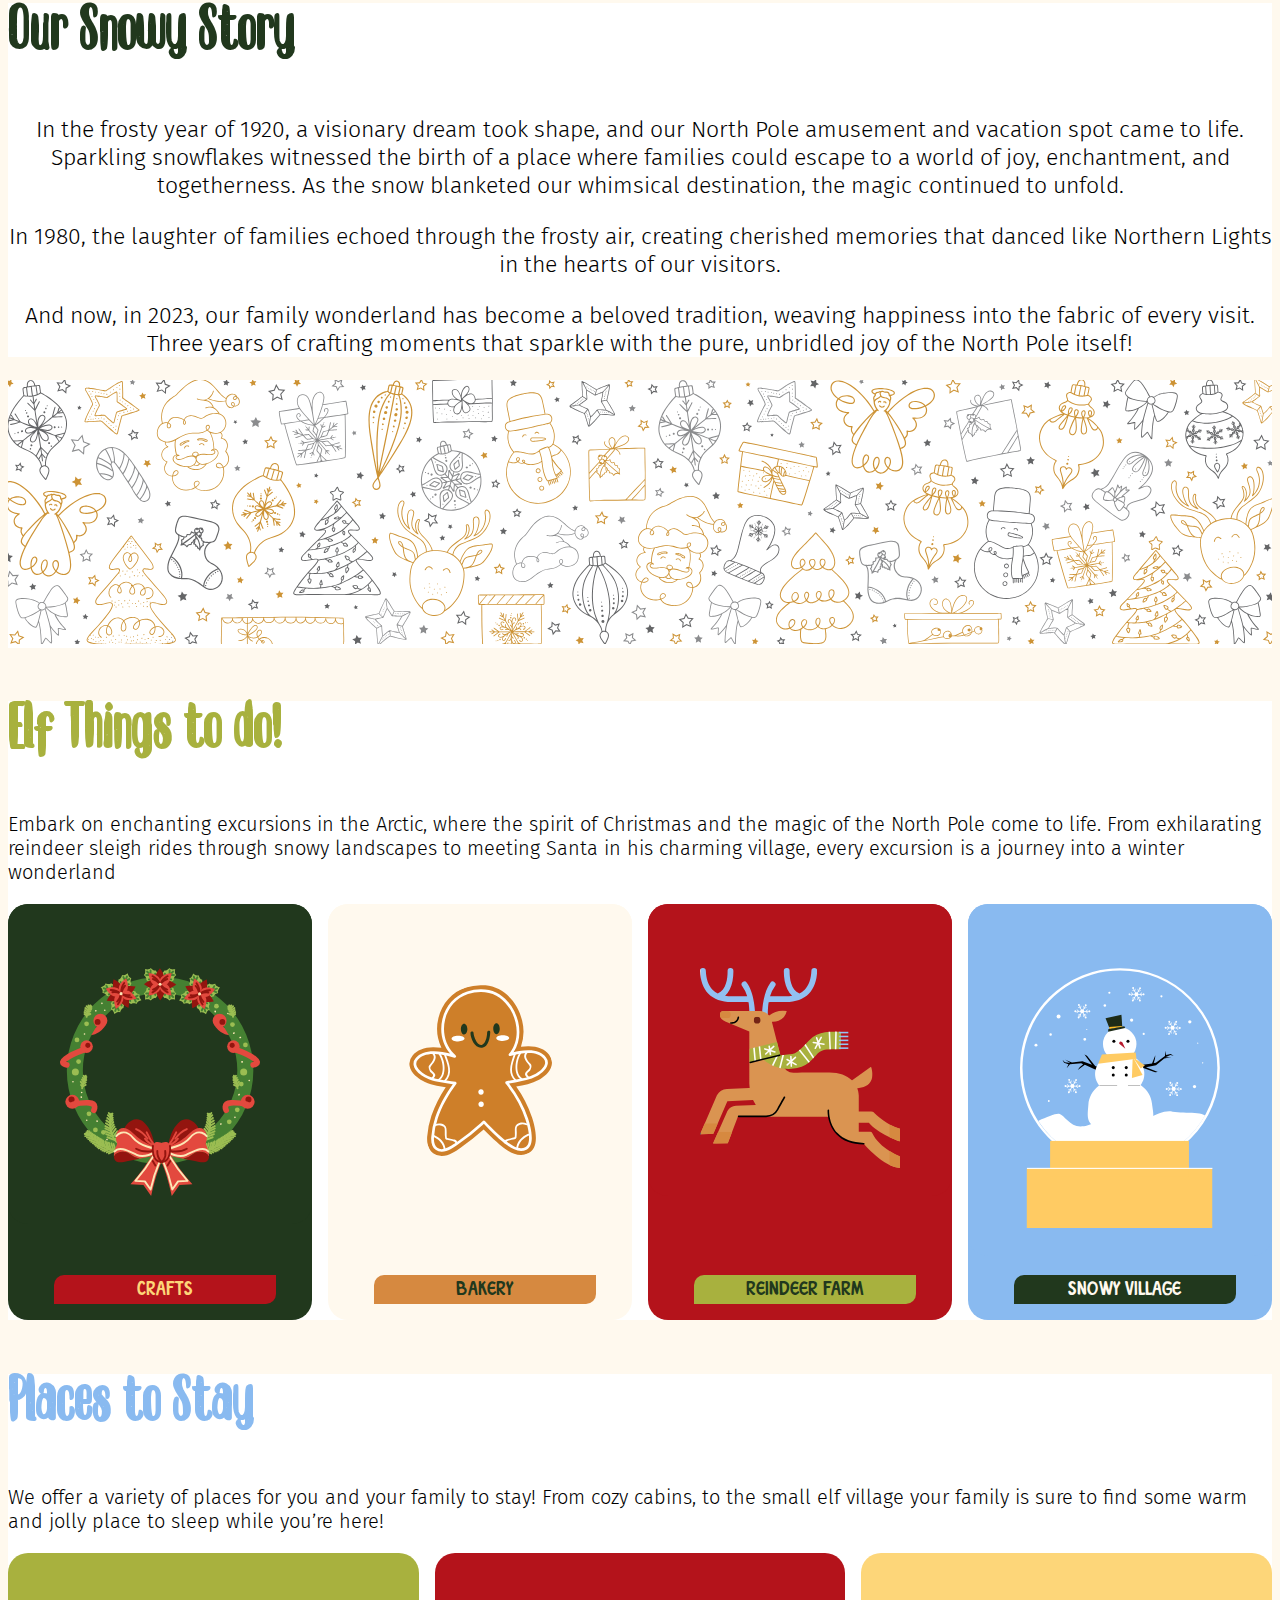
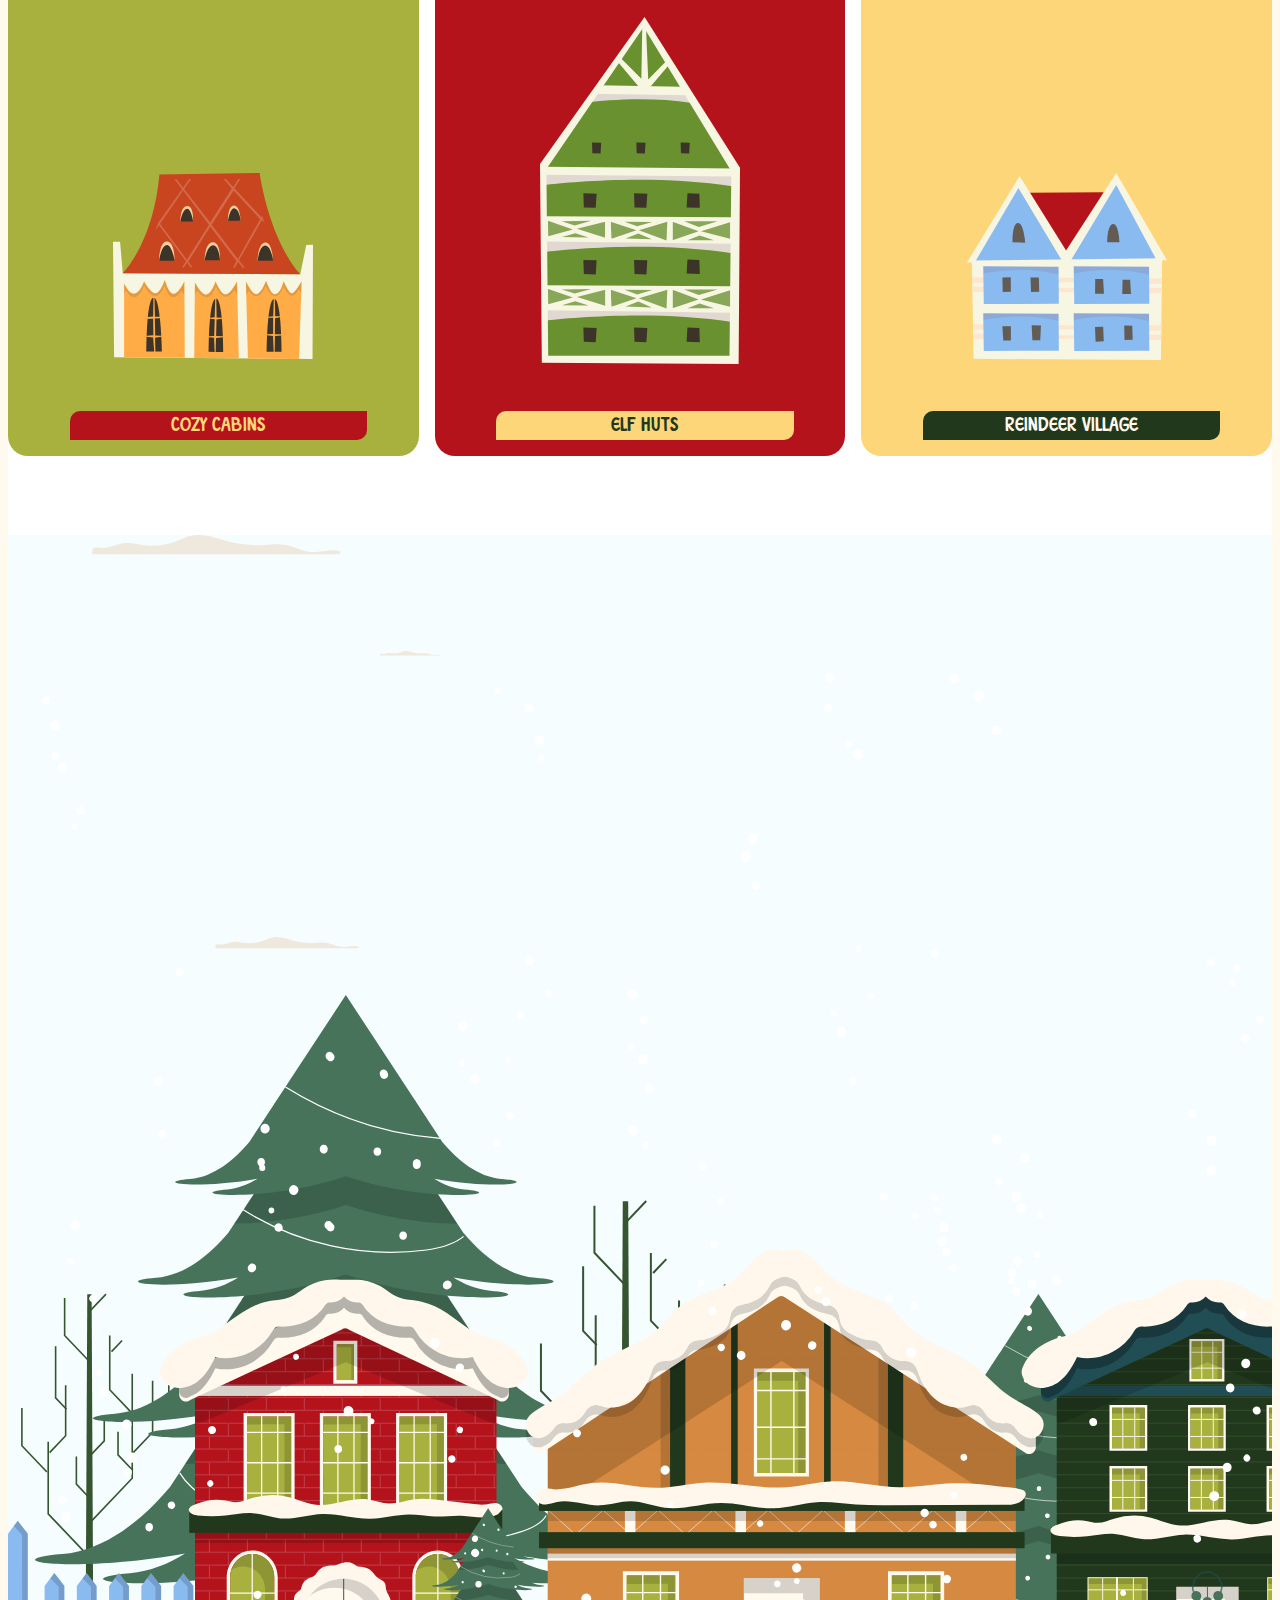
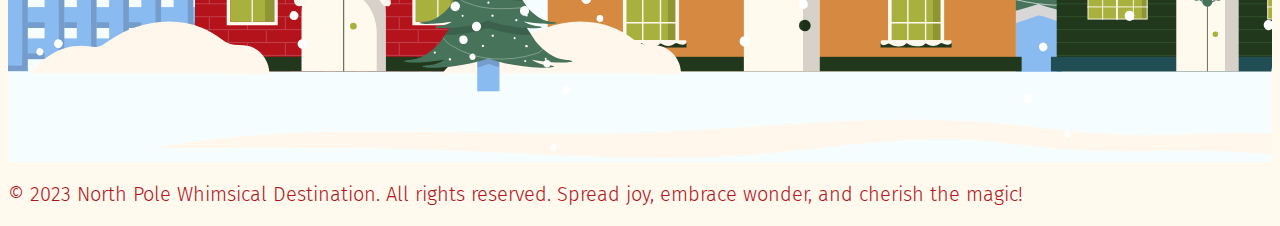
==== commit bedbe53f: "added new styles and 2 new images" ====
--- a/North Pole-Valaitis/index.html
+++ b/North Pole-Valaitis/index.html
@@ -2,271 +2,336 @@
 <html lang="en">
 
 <head>
-    <meta charset="utf-8">
-    <meta http-equiv="X-UA-Compatible" content="IE=edge">
-    <meta name="viewport" content="width=device-width, initial-scale=1">
-
-    <title>North Pole</title>
-
-    <link href="https://cdn.jsdelivr.net/npm/bootstrap@5.0.2/dist/css/bootstrap.min.css" rel="stylesheet"
-        integrity="sha384-EVSTQN3/azprG1Anm3QDgpJLIm9Nao0Yz1ztcQTwFspd3yD65VohhpuuCOmLASjC" crossorigin="anonymous">
-        <link href="https://fonts.googleapis.com/css2?family=Fira+Sans:wght@300;500&display=swap" rel="stylesheet">
-    <link rel="stylesheet" href="css/styles.css">
+  <meta charset="utf-8">
+  <meta http-equiv="X-UA-Compatible" content="IE=edge">
+  <meta name="viewport" content="width=device-width, initial-scale=1">
+
+  <title>North Pole</title>
+
+  <link href="https://cdn.jsdelivr.net/npm/bootstrap@5.0.2/dist/css/bootstrap.min.css" rel="stylesheet"
+    integrity="sha384-EVSTQN3/azprG1Anm3QDgpJLIm9Nao0Yz1ztcQTwFspd3yD65VohhpuuCOmLASjC" crossorigin="anonymous">
+  <link href="https://fonts.googleapis.com/css2?family=Fira+Sans:wght@300;500&display=swap" rel="stylesheet">
+  <link rel="stylesheet" href="css/styles.css">
 
 
 </head>
 
 <body>
-    <!-- header -->
-
-    <nav>
-        <div class="container">
-            <div class="row">
-                <nav class="navbar navbar-expand-lg">
-                    <button class="navbar-toggler" type="button" data-bs-toggle="collapse" data-bs-target="#navbarNav"
-                        aria-controls="navbarNav" aria-expanded="false" aria-label="Toggle navigation">
-                        <span class="navbar-toggler-icon"></span>
-                    </button>
-                    <div class="collapse navbar-collapse justify-content-center" id="navbarNav">
-                        <ul class="navbar-nav header align-items-center">
-                            <li class="nav-item  col-3">
-                                <a class="nav-link" href="aboutus.html">
-                                    <p>About Us</p>
-                                </a>
-                            </li>
-
-                            <li class="nav-item col-3">
-                                <a class="nav-link" href="excursions.html">
-                                    <p>Excursions</p>
-                                </a>
-                            </li>
-
-                            <li class="navbar-brand active "><a href="index.html"><img src="images/mistletoe.svg" width="100"
-                                        height="100" class="d-inline-block align-top" alt="mistletoe with ribbon">
-                                </a></li>
-
-                            <li class="nav-item col-3">
-                                <a class="nav-link" href="#">
-                                    <p>Elf Shops</p>
-                                </a>
-                            </li>
-                            <li class="nav-item col-3">
-                                <a class="nav-link" href="stayawhile.html">
-                                    <p>Stay A While</p>
-                                </a>
-                            </li>
-
-                        </ul>
-                    </div>
-                </nav>
-
-            </div>
-
-        </div>
-
-    </nav>
-
-    <!-- hero -->
-
-    <div class="container py-5">
-        <div class="row align-items-center header">
-            <div class="col-lg-3 col-9">
-                <img class="w-100" src="images/santachimney.svg" alt="santa waving out of chimney">
-                <a href="stayawhile.html">
-                    <p class="buttonred">Cuddle up for a stay</p>
+  <!-- header -->
+
+  <nav>
+    <div class="container">
+      <div class="row">
+        <nav class="navbar navbar-expand-lg">
+          <button class="navbar-toggler" type="button" data-bs-toggle="collapse" data-bs-target="#navbarNav"
+            aria-controls="navbarNav" aria-expanded="false" aria-label="Toggle navigation">
+            <span class="navbar-toggler-icon"></span>
+          </button>
+          <div class="collapse navbar-collapse justify-content-center" id="navbarNav">
+            <ul class="navbar-nav header align-items-center">
+              <li class="nav-item  col-3">
+                <a class="nav-link" href="aboutus.html">
+                  <p>About Us</p>
                 </a>
-            </div>
-            <div class="col-lg-8">
-                <h1 class="title">Hello, chilly explorer! Ready to dive into a world of wonder?</h1>
-                <p class="bodyheavy"> Join us in the snow globe of your dreams, where joy knows no bounds! Here at the North Pole, we
-                    celebrate all things Christmas! Our elves are tirelessly working until Santa makes his appearance,
-                    Come Experience the Magic we have here! </p>
-            </div>
-        </div>
-
-    </div>
+              </li>
+
+              <li class="nav-item col-3">
+                <a class="nav-link" href="excursions.html">
+                  <p>Excursions</p>
+                </a>
+              </li>
+
+              <li class="navbar-brand active "><a href="index.html"><img src="images/mistletoe.svg" width="100"
+                    height="100" class="d-inline-block align-top" alt="mistletoe with ribbon">
+                </a></li>
+
+              <li class="nav-item col-3">
+                <a class="nav-link" href="#">
+                  <p>Elf Shops</p>
+                </a>
+              </li>
+              <li class="nav-item col-3">
+                <a class="nav-link" href="stayawhile.html">
+                  <p>Stay A While</p>
+                </a>
+              </li>
+
+            </ul>
+          </div>
+        </nav>
+
+      </div>
+
+    </div>
+
+  </nav>
+
+  <!-- hero -->
+
+  <div class="container py-5">
+    <div class="row align-items-center header">
+      <div class="col-lg-3 col-9">
+        <img class="w-100" src="images/santachimney.svg" alt="santa waving out of chimney">
+        <a href="stayawhile.html">
+          <p class="custom-button buttonred">Cuddle up for a stay</p>
+        </a>
+      </div>
+      <div class="col-lg-8">
+        <h1 class="title">Hello, chilly explorer! Ready to dive into a world of wonder?</h1>
+        <p class="bodyheavy"> Join us in the snow globe of your dreams, where joy knows no bounds! Here at the North
+          Pole, we
+          celebrate all things Christmas! Our elves are tirelessly working until Santa makes his appearance,
+          Come Experience the Magic we have here! </p>
+      </div>
+    </div>
+
+  </div>
+
+  <div class="container-fluid">
+    <div class="row">
+      <div class="col-12">
+        <img class="w-100" src="images/snowybreak.svg" alt="snow pillow stretching across page">
+      </div>
+    </div>
+  </div>
+
+
+
+
+  <!-- snowy story -->
+
+  <div class="container-fluid snowytime">
+    <div class="container">
+      <h2 class="text-center textdgreen">Our Snowy Story</h2>
+
+      <div class="row">
+        <div class="col-12 m-0">
+          <div class="row text-center">
+            <div class="col-8 col-lg-10 offset-lg-1 snowstory pb-3">
+              <p>In the frosty year of 1920, a visionary dream took shape, and our North Pole
+                amusement and
+                vacation spot came to life. Sparkling snowflakes witnessed the birth of a place where
+                families could escape to a world of joy, enchantment, and togetherness. As the snow
+                blanketed our whimsical destination, the magic continued to unfold.
+              </p>
+
+              <p>In 1980, the laughter of families echoed through the frosty air, creating cherished
+                memories
+                that danced like Northern Lights in the hearts of our visitors.
+              </p>
+
+              <p>And now, in 2023, our family wonderland has become a beloved tradition, weaving
+                happiness
+                into the fabric of every visit. Three years of crafting moments that sparkle with the pure,
+                unbridled joy of the North Pole itself!
+              </p>
+            </div>
+          </div>
+        </div>
+      </div>
+    </div>
+  </div>
+
+  <div class="container-fluid white">
+    <div class="row justify-content-center">
+      <div class="col-12 bottom pt-5">
+        <img src="images/christmasbanner.svg" alt="grey and gold snowmen with ornaments">
+      </div>
+    </div>
+  </div>
+
+
+  <!-- elf to do -->
+
+
+
+  <section class="py-5 white">
+    <div class="container">
+      <div class="row justify-content-center">
+        <div class="col-10 pb-5 text-center">
+          <h2 class="text-center textlgreen">Elf Things to do!</h2>
+          <div class="row justify-content-center">
+            <p class="col-10">Embark on enchanting excursions in the Arctic, where the spirit of Christmas and the magic
+              of the
+              North Pole come to life. From exhilarating reindeer sleigh rides through snowy landscapes to meeting
+              Santa in his charming village, every excursion is a journey into a winter wonderland</p>
+          </div>
+        </div>
+      </div>
+
+      <div class="custom-grid four-columns custom-cards">
+        <a class="bg-dgreen" href="reindeerfarm.html">
+          <div class="custom-cards-container squaredg">
+            <div class="img-container">
+              <img src="images/wreath.svg" alt="green and red wreath with a bow">
+            </div>
+            <p class="custom-button buttonred">Crafts</p>
+          </div>
+        </a>
+        <a class="bg-sand" href="reindeerfarm.html">
+          <div class="custom-cards-container squaresand">
+            <div class="img-container">
+              <img src="images/gingerbreadman.svg" alt="gingerbread man with a bowtie">
+            </div>
+            <p class="custom-button buttonbrown">Bakery</p>
+          </div>
+        </a>
+        <a class="bg-red" href="reindeerfarm.html">
+          <div class="custom-cards-container squarered">
+            <div class="img-container">
+              <img src="images/reindeericon.svg" alt="reindeer looking right jumping">
+            </div>
+            <p class="custom-button buttonlg">Reindeer Farm</p>
+          </div>
+        </a>
+        <a class="bg-blue" href="reindeerfarm.html">
+          <div class="custom-cards-container squareblue">
+            <div class="img-container">
+              <img src="images/snowmaninglobe.svg" alt="snowman in a snowglobe with snowflakes">
+            </div>
+            <p class="custom-button buttondg">Snowy Village</p>
+          </div>
+        </a>
+      </div>
+    </div>
+  </section>
+
+
+  <!-- Places to stay -->
+
+
+  <!-- <div class="container">
+    <div class="row justify-content-center">
+      <div class="col-12 placestostay">
+        <div class="row justify-content-center">
+          <div class="col-10 col-lg-3 col-md-4">
+            <a href="stayawhile.html#cozycabin">
+              <div class="squarelg p-2 row justify-content-center">
+                <img class="img-fluid" alt="Responsive image" src="images/cozycabin.svg"
+                  alt="small house with yellow and red">
+                <p class="buttonred">Cozy Cabins</p>
+            </a>
+          </div>
+        </div>
+        <div class="col-10 col-lg-3 col-md-4 mx-2">
+          <a href="stayawhile.html#elfhut">
+            <div class="squarered p-2 row justify-content-center">
+              <img class="elfhut img-fluid" alt="Responsive image" src="images/elfhut.svg">
+              <p class="buttonyellow">Elf Huts</p>
+            </div>
+          </a>
+        </div>
+        <div class="col-10 col-lg-3 col-md-4">
+          <a href="stayawhile.html#reindeervillage">
+            <div class="squareyellow p-2 row justify-content-center">
+
+              <img src="images/reindeervillage.svg" alt="blue house with red roof">
+              <p class="buttondg">Reindeer Village</p>
+
+            </div>
+          </a>
+        </div>
+
+      </div>
+    </div>
+  </div> -->
+
+  <!-- Remaking this section -->
+
+  <div class="white py-5">
+    <section>
+      <div class="container">
+        <div class="row justify-content-center">
+          <div class="col-10">
+
+            <h2 class="text-center textblue">Places to Stay</h2>
+            <div class="row justify-content-center">
+              <p class="col-10 text-center mb-5">We offer a variety of places for you and your family to stay! From cozy
+                cabins, to
+                the small elf village your family is sure to find some warm and jolly place to sleep while you’re here!
+              </p>
+            </div>
+
+            <div class="custom-grid three-columns custom-cards">
+              <a class="bg-lgreen" href="reindeerfarm.html">
+                <div class="custom-cards-container">
+                  <div class="img-container">
+                    <img class="elfhut-small" src="images/cozycabin.svg" alt="small house with yellow and red">
+                  </div>
+                  <p class="custom-button buttonred">Cozy Cabins</p>
+                </div>
+              </a>
+
+
+              <a class="bg-red" href="reindeerfarm.html">
+                <div class="custom-cards-container">
+                  <div class="img-container">
+                    <img class="elfhut" alt="Responsive image" src="images/elfhut.svg">
+                  </div>
+                  <p class="custom-button buttonyellow">Elf Huts</p>
+                </div>
+              </a>
+
+
+              <a class="bg-yellow" href="reindeerfarm.html">
+                <div class="custom-cards-container">
+                  <div class="img-container">
+                    <img class="elfhut-small" src="images/reindeervillage.svg" alt="blue house with red roof">
+                  </div>
+                  <p class="custom-button buttondg">Reindeer Village</p>
+                </div>
+              </a>
+
+            <div class="container-fluid">
+                <div class="row pt-5">
+                  <div class="col-12">
+                    <img class="w-100" src="images/snowybreakreversed.svg" alt="snow pillow stretching across page">
+                  </div>
+                </div>
+            </div> 
+
+
+            </div>
+          </div>
+        </div>
+      </div>
+    </section>
+  </div>
+
+
+
+
+
+
+
+  <!-- footer -->
+
+
+
+  <footer>
+
 
     <div class="container-fluid">
-        <div class="row py-5">
-            <div class="col-12">
-                <img class="w-100" src="images/snowybreak.svg" alt="snow pillow stretching across page">
-            </div>
-        </div>
-    </div>
-
-
-    <!-- snowy story -->
+      <div class="row justify-content-center bgblue">
+        <div class="col-12 bottom">
+          <img src="images/footerhomes.svg" alt="various homes with snow around them and trees">
+        </div>
+      </div>
+    </div>
 
     <div class="container">
-        <h2 class="text-center pt-5 textdgreen">Our Snowy Story</h2>
-
-        <div class="row">
-            <div class="col-12 m-0">
-                <div class="row">
-                <div class="col-1 py-5">
-                    <img src="images/bulletlines3.svg" alt="">
-                </div>
-            
-                <div class="col-10 snowstory">
-                    <p>In the frosty year of 1920, a visionary dream took shape, and our North Pole
-                        amusement and
-                        vacation spot came to life. Sparkling snowflakes witnessed the birth of a place where
-                        families could escape to a world of joy, enchantment, and togetherness. As the snow
-                        blanketed our whimsical destination, the magic continued to unfold.
-                    </p>
-
-
-
-                    <p>In 1980, the laughter of families echoed through the frosty air, creating cherished
-                        memories
-                        that danced like Northern Lights in the hearts of our visitors.
-                    </p>
-
-
-
-                    <p>And now, in 2023, our family wonderland has become a beloved tradition, weaving
-                        happiness
-                        into the fabric of every visit. Three years of crafting moments that sparkle with the pure,
-                        unbridled joy of the North Pole itself!
-                    </p>
-                </div>
-            </div>
-            </div>
-        </div>
-    </div>
-    </div>
-
-    <!-- elf to do -->
-
-    <h2 class="text-center textlgreen">Elf Things to do!</h2>
-
-    <div class="container">
-        <div class="row justify-content-center">
-            <div class="col- pb-5 text-center">
-                <p>Embark on enchanting excursions in the Arctic, where the spirit of Christmas and the magic of the
-                    North Pole come to life. From exhilarating reindeer sleigh rides through snowy landscapes to meeting
-                    Santa in his charming village, every excursion is a journey into a winter wonderland</p>
-            </div>
-        </div>
-    </div>
-
-
-    <div class="container">
-        <div class="row justify-content-center">
-            <div class="col-10 col-lg-3 col-md-5">
-                <div class="squaredg p-2 row justify-content-center ">
-                    <img src="images/wreath.svg" alt="">
-
-                    <p class="buttonred">Crafts</p>
-                </div>
-            </div>
-            <div class="col-10 col-lg-3 col-md-5">
-                <div class="squaresand p-2 row justify-content-center">
-                    <img src="images/gingerbreadman.svg" alt="">
-                    <p class="buttonbrown">Bakery</p>
-                </div>
-            </div>
-            <div class="col-10 col-lg-3 col-md-5">
-                <a href="reindeerfarm.html">
-                    <div class="squarered p-2 row justify-content-center">
-                        <img src="images/reindeericon.svg" alt="">
-                        <p class="buttonlg">Reindeer Farm</p>
-                    </div>
-                </a>
-            </div>
-            <div class="col-10 col-lg-3 col-md-5">
-                <div class="squareblue p-2 row justify-content-center">
-                    <img src="images/snowmaninglobe.svg" alt="">
-                    <p class="buttondg">Snowy Village</p>
-                </div>
-            </div>
-        </div>
-    </div>
-
-
-    <!-- Places to stay -->
-    <img src="" alt="">
-
-    <h2 class="text-center textblue">Places to Stay</h2>
-    <div class="row justify-content-center">
-        <p class="col-6 text-center">We offer a variety of places for you and your family to stay! From cozy cabins, to
-            the small elf village your family is sure to find some warm and jolly place to sleep while you’re here!</p>
-    </div>
-    <div class="container">
-        <div class="row justify-content-center">
-            <div class="col-12 placestostay">
-                <div class="row justify-content-center">
-                    <div class="col-10 col-lg-3 col-md-4">
-                        <a href="stayawhile.html#cozycabin">
-                            <div class="squarelg p-2 row justify-content-center">
-                            <img class="img-fluid" alt="Responsive image" src="images/cozycabin.svg" alt="small house with yellow and red">
-
-                            <p class="buttonred">Cozy Cabins</p>
-                        </a>
-                    </div>
-                </div>
-
-                   
-                        <div class="col-10 col-lg-3 col-md-4 mx-2">
-                            <a href="stayawhile.html#elfhut">
-                                <div class="squarered p-2 row justify-content-center">
-                                    <img class="elfhut img-fluid" alt="Responsive image"" src="images/elfhut.svg" alt="">
-                                    <p class="buttonyellow">Elf Huts</p>
-                                
-                                </div>
-                            </a>
-                        </div>
-                
-                    
-                                     
-                        <div class="col-10 col-lg-3 col-md-4">
-                            <a href="stayawhile.html#reindeervillage">
-                                <div class="squareyellow p-2 row justify-content-center">
-                                    
-                                    <img src="images/reindeervillage.svg" alt="blue house with red roof">
-                                    <p class="buttondg">Reindeer Village</p>
-                                    
-                                </div>
-                            </a>
-                        </div>
-                   
-                </div>
-                </div>
-                
-                
-
-        </div>
-    </div>
-
-
-
-
-
-    <!-- footer -->
-
-
-    <footer>
-        <div class="container-fluid">
-            <div class="row justify-content-center">
-                <div class="col-12 bottom">
-                    <img  src="images/footerhomes.svg" alt="various homes with snow around them and trees">
-                </div>
-            </div>
-        </div>
-
-        <div class="container">
-            <div class="row text-center textred">
-                <p> © 2023 North Pole Whimsical Destination. All rights reserved. Spread joy, embrace wonder, and
-                    cherish the magic!</p>
-            </div>
-        </div>
-
-    </footer>
-
-
-    <script src="https://cdn.jsdelivr.net/npm/bootstrap@5.0.2/dist/js/bootstrap.bundle.min.js"
-        integrity="sha384-MrcW6ZMFYlzcLA8Nl+NtUVF0sA7MsXsP1UyJoMp4YLEuNSfAP+JcXn/tWtIaxVXM"
-        crossorigin="anonymous"></script>
+      <div class="row text-center textred ">
+        <p> © 2023 North Pole Whimsical Destination. All rights reserved. Spread joy, embrace wonder, and
+          cherish the magic!</p>
+      </div>
+    </div>
+
+  </footer>
+
+
+  <script src="https://cdn.jsdelivr.net/npm/bootstrap@5.0.2/dist/js/bootstrap.bundle.min.js"
+    integrity="sha384-MrcW6ZMFYlzcLA8Nl+NtUVF0sA7MsXsP1UyJoMp4YLEuNSfAP+JcXn/tWtIaxVXM"
+    crossorigin="anonymous"></script>
 </body>
 
 </html>--- a/North Pole-Valaitis/css/styles.css
+++ b/North Pole-Valaitis/css/styles.css
@@ -1 +1 @@
-﻿body{background-color:#fff9ee;background-image:url("../images/sandbackground.png")}.buttonred{background-color:#b4131b;width:20px 50px;border-radius:10px 0px 10px 0px;text-align:center;color:#fdd679;padding:5px;margin:5px;font-family:'crimsonregular'}.buttonyellow{background-color:#fdd679;width:20px 50px;border-radius:10px 0px 10px 0px;text-align:center;color:#21381d;padding:5px;margin:5px;font-family:'crimsonregular'}.buttondg{background-color:#21381d;width:20px 50px;border-radius:10px 0px 10px 0px;text-align:center;color:#fff9ee;padding:5px;margin:5px;font-family:'crimsonregular'}.buttonbrown{background-color:#d68940;width:20px 50px;border-radius:10px 0px 10px 0px;text-align:center;color:#21381d;padding:5px;margin:5px;font-family:'crimsonregular'}.buttonlg{background-color:#a8b13e;width:20px 50px;border-radius:10px 0px 10px 0px;text-align:center;color:#21381d;padding:5px;margin:5px;font-family:'crimsonregular'}.squaredg{background-color:#21381d;border-radius:20px}.squarelg{background-color:#a8b13e;border-radius:20px}.squarered{background-color:#b4131b;border-radius:20px}.squarebrown{background-color:#d68940;border-radius:20px}.squaresand{background-color:#fff9ee;border-radius:20px}.squareyellow{background-color:#fdd679;border-radius:20px}.squareblue{background-color:#89baf0;border-radius:20px}a:hover{text-decoration:none;color:none}p a{text-decoration:none}.title{font-size:6rem;padding-top:2rem;color:#a8b13e}.textblue{color:#89baf0}.textred{color:#b4131b}.textlgreen{color:#a8b13e}.textdgreen{color:#21381d}.textyellow{color:#fdd679}.textbrown{color:#d68940}h1{font-family:'brown_cakeregular';font-size:8rem}h2{font-family:'brown_cakeregular';font-size:4rem}p{font-family:'Fira Sans', sans-serif;font-size:1.25rem;font-weight:300}.bodyheavy{font-family:'Fira Sans', sans-serif;font-size:1.25rem;font-weight:500}h3{font-family:'crimsonregular'}.writing{font-family:'floriesregular';font-size:35px;margin-top:3rem}.placestostay img{width:70%;margin:30px}.header p{font-size:1.5rem}.snowstory p{padding-top:2rem;margin-right:20px;font-size:23px;margin-bottom:10rem}.bottom{overflow-x:hidden}.reindeer ul{list-style:none}.reindeer ul li::before{content:"•";color:red;display:inline-block;width:1em;margin-left:-1em}.reindeer ul li:nth-child(1){background-color:#b4131b}.reindeer ul li:nth-child(2){background-color:#21381d}.reindeer ul li:nth-child(3){color:#89baf0}.reindeer ul li:nth-child(4){color:#d68940}.reindeer ul li:nth-child(5){color:#fdd679}.reindeer ul li:nth-child(6){color:#a8b13e}nav p{font-size:20px;color:#b4131b;text-decoration:none;font-family:'crimsonregular';text-align:center}nav p:hover{color:#21381d !important;border-bottom:#b4131b 1px solid}nav img{align-items:center;margin:0 auto}.active{color:#21381d !important;border-bottom:#b4131b 1px solid}/*! Generated by Font Squirrel (https://www.fontsquirrel.com) on November 27, 2023 */@font-face{font-family:'brown_cakeregular';src:url("../fonts/brown_cake.woff2") format("woff2"),url("fonts/brown_cake.woff") format("woff");font-weight:normal;font-style:normal}@font-face{font-family:'crimsonregular';src:url("../fonts/crimsonregular.woff2") format("woff2"),url("../fonts/crimsonregular.woff") format("woff");font-weight:normal;font-style:normal}@font-face{font-family:'floriesregular';src:url("../fonts/floriesregular.woff2") format("woff2"),url("../fonts/floriesregular.woff") format("woff");font-weight:normal;font-style:normal}
+﻿body{background-color:#fff9ee;background-image:url("../images/sandbackground.png")}.buttonred{background-color:#b4131b;width:20px 50px;border-radius:10px 0px 10px 0px;text-align:center;color:#fdd679;padding:5px;margin:5px;font-family:'crimsonregular'}.buttonyellow{background-color:#fdd679;width:20px 50px;border-radius:10px 0px 10px 0px;text-align:center;color:#21381d;padding:5px;margin:5px;font-family:'crimsonregular'}.buttondg{background-color:#21381d;width:20px 50px;border-radius:10px 0px 10px 0px;text-align:center;color:#fff9ee;padding:5px;margin:5px;font-family:'crimsonregular'}.buttonbrown{background-color:#d68940;width:20px 50px;border-radius:10px 0px 10px 0px;text-align:center;color:#21381d;padding:5px;margin:5px;font-family:'crimsonregular'}.buttonlg{background-color:#a8b13e;width:20px 50px;border-radius:10px 0px 10px 0px;text-align:center;color:#21381d;padding:5px;margin:5px;font-family:'crimsonregular'}.squaredg{background-color:#21381d;border-radius:20px}.squarelg{background-color:#a8b13e;border-radius:20px}.squarered{background-color:#b4131b;border-radius:20px}.squarebrown{background-color:#d68940;border-radius:20px}.squaresand{background-color:#fff9ee;border-radius:20px}.squareyellow{background-color:#fdd679;border-radius:20px}.squareblue{background-color:#89baf0;border-radius:20px}a:hover{text-decoration:none;color:none}p a{text-decoration:none}.title{font-size:6rem;padding-top:2rem;color:#a8b13e}.textblue{color:#89baf0}.textred{color:#b4131b}.textlgreen{color:#a8b13e}.textdgreen{color:#21381d}.textyellow{color:#fdd679}.textbrown{color:#d68940}h1{font-family:'brown_cakeregular';font-size:8rem}h2{font-family:'brown_cakeregular';font-size:4rem}p{font-family:'Fira Sans', sans-serif;font-size:1.25rem;font-weight:300}.bodyheavy{font-family:'Fira Sans', sans-serif;font-size:1.25rem;font-weight:500}h3{font-family:'crimsonregular'}.writing{font-family:'floriesregular';font-size:35px;margin-top:3rem}.placestostay img{width:70%;margin:30px}.header p{font-size:1.5rem}.snowytime{background-color:white}.snowstory p{font-size:23px;text-align:center}.white{background-color:white}.bgblue{background-color:#F6FDFF}.bottom{overflow-x:hidden}.reindeer ul{list-style:none}.reindeer ul li::before{content:"•";color:red;display:inline-block;width:1em;margin-left:-1em}.reindeer ul li:nth-child(1){background-color:#b4131b}.reindeer ul li:nth-child(2){background-color:#21381d}.reindeer ul li:nth-child(3){color:#89baf0}.reindeer ul li:nth-child(4){color:#d68940}.reindeer ul li:nth-child(5){color:#fdd679}.reindeer ul li:nth-child(6){color:#a8b13e}nav p{font-size:20px;color:#b4131b;text-decoration:none;font-family:'crimsonregular';text-align:center}nav p:hover{color:#21381d !important;border-bottom:#b4131b 1px solid}nav img{align-items:center;margin:0 auto}.active{color:#21381d !important;border-bottom:#b4131b 1px solid}/*! Generated by Font Squirrel (https://www.fontsquirrel.com) on November 27, 2023 */@font-face{font-family:'brown_cakeregular';src:url("../fonts/brown_cake.woff2") format("woff2"),url("fonts/brown_cake.woff") format("woff");font-weight:normal;font-style:normal}@font-face{font-family:'crimsonregular';src:url("../fonts/crimsonregular.woff2") format("woff2"),url("../fonts/crimsonregular.woff") format("woff");font-weight:normal;font-style:normal}@font-face{font-family:'floriesregular';src:url("../fonts/floriesregular.woff2") format("woff2"),url("../fonts/floriesregular.woff") format("woff");font-weight:normal;font-style:normal}.custom-button{width:100%;max-width:70%;border-radius:10px 0px 10px 0px;text-align:center;padding:5px;margin:16px auto}.custom-grid{display:grid}.custom-grid.four-columns{grid-template-columns:1fr 1fr;column-gap:16px;row-gap:16px}.custom-grid.three-columns{grid-template-columns:1fr;column-gap:16px;row-gap:16px}@media (min-width: 768px){.custom-grid.four-columns{grid-template-columns:1fr 1fr 1fr 1fr}.custom-grid.three-columns{grid-template-columns:1fr 1fr 1fr}}.custom-cards a{border-radius:20px;text-decoration:none;position:relative}.custom-cards a:hover{transform:scale(1.0125)}.custom-cards img{width:100%}.custom-cards .img-container{width:100%;max-width:200px;height:auto;margin:0px auto}.custom-cards .custom-button{width:100%;max-width:70%;border-radius:10px 0px 10px 0px;text-align:center;padding:5px;margin:16px auto;position:absolute;bottom:0px;left:15%}.custom-cards-container{padding:64px 24px 24px 24px;margin-bottom:64px}.elfhut-small{padding-top:156px}.bg-dgreen{background-color:#21381d}.bg-lgreen{background-color:#a8b13e}.bg-red{background-color:#b4131b}.bg-blue{background-color:#89baf0}.bg-sand{background-color:#fff9ee}.bg-yellow{background-color:#fdd679}
